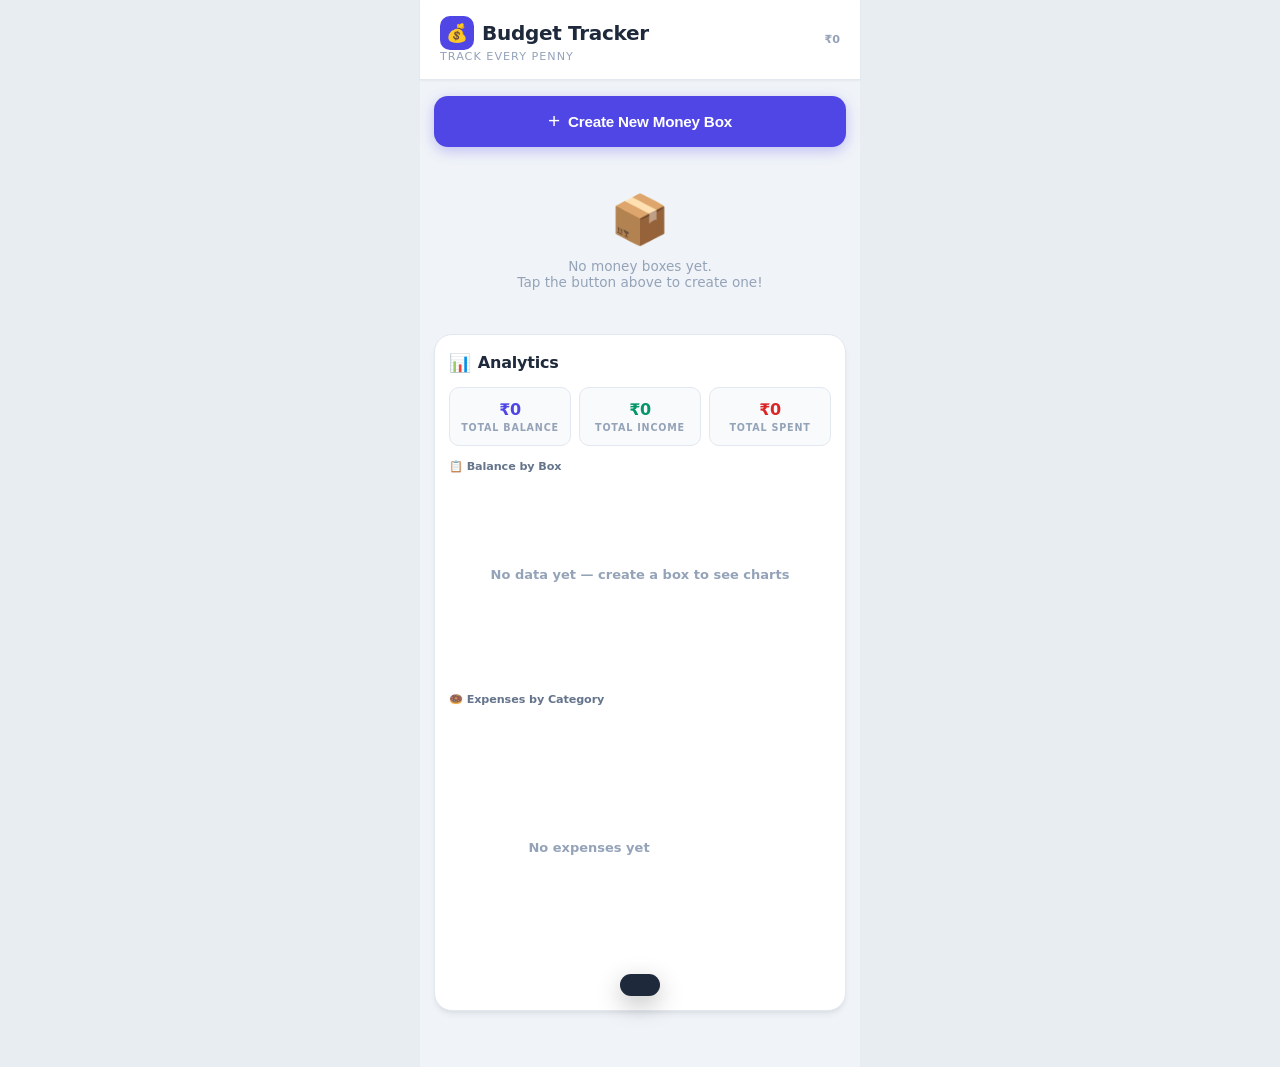
==== index.html @ 739bf3a5 "Initial commit" ====
<!DOCTYPE html>
<html lang="en">
<head>
    <meta charset="UTF-8">
    <meta name="viewport" content="width=device-width, initial-scale=1.0">
    <title>Budget Tracker</title>
    <style>
        :root {
            --bg: #f0f4f8;
            --card-bg: #ffffff;
            --text: #1e293b;
            --text-secondary: #64748b;
            --text-muted: #94a3b8;
            --border: #e2e8f0;
            --accent: #4f46e5;
            --accent-hover: #4338ca;
            --green: #059669;
            --green-bg: #ecfdf5;
            --green-light: #d1fae5;
            --red: #dc2626;
            --red-bg: #fef2f2;
            --red-light: #fee2e2;
            --shadow-sm: 0 1px 2px rgba(0, 0, 0, 0.05);
            --shadow: 0 4px 6px -1px rgba(0, 0, 0, 0.07), 0 2px 4px -2px rgba(0, 0, 0, 0.05);
            --shadow-lg: 0 10px 25px -5px rgba(0, 0, 0, 0.1), 0 4px 10px -6px rgba(0, 0, 0, 0.05);
            --radius-sm: 10px;
            --radius: 14px;
            --radius-lg: 18px;
            --radius-xl: 22px;
            --transition: 0.2s ease;
        }

        * {
            margin: 0;
            padding: 0;
            box-sizing: border-box;
        }

        body {
            font-family: 'Segoe UI', system-ui, -apple-system, BlinkMacSystemFont, sans-serif;
            background: #e8edf2;
            display: flex;
            justify-content: center;
            align-items: flex-start;
            min-height: 100vh;
            padding: 0;
            -webkit-tap-highlight-color: transparent;
            -webkit-font-smoothing: antialiased;
        }

        .app-wrapper {
            width: 100%;
            max-width: 440px;
            min-height: 100vh;
            background: var(--bg);
            position: relative;
            padding-bottom: 40px;
        }

        /* Header */
        .header {
            background: var(--card-bg);
            padding: 16px 20px;
            position: sticky;
            top: 0;
            z-index: 50;
            border-bottom: 1px solid var(--border);
            display: flex;
            align-items: center;
            justify-content: space-between;
            box-shadow: var(--shadow-sm);
        }
        .header-title {
            font-size: 1.25rem;
            font-weight: 700;
            color: var(--text);
            letter-spacing: -0.3px;
            display: flex;
            align-items: center;
            gap: 8px;
        }
        .header-title .icon {
            width: 34px;
            height: 34px;
            background: var(--accent);
            border-radius: 10px;
            display: flex;
            align-items: center;
            justify-content: center;
            font-size: 1.1rem;
            color: #fff;
        }
        .header-subtitle {
            font-size: 0.7rem;
            font-weight: 500;
            color: var(--text-muted);
            text-transform: uppercase;
            letter-spacing: 1px;
        }

        /* Main content */
        .main-content {
            padding: 16px 14px;
            display: flex;
            flex-direction: column;
            gap: 14px;
        }

        /* Create Box Button */
        .btn-create-box {
            width: 100%;
            padding: 15px 20px;
            background: var(--accent);
            color: #fff;
            border: none;
            border-radius: var(--radius);
            font-size: 0.95rem;
            font-weight: 600;
            cursor: pointer;
            display: flex;
            align-items: center;
            justify-content: center;
            gap: 8px;
            letter-spacing: -0.2px;
            box-shadow: 0 4px 14px rgba(79, 70, 229, 0.3);
            transition: all var(--transition);
            position: relative;
            overflow: hidden;
        }
        .btn-create-box:active {
            transform: scale(0.97);
            box-shadow: 0 2px 8px rgba(79, 70, 229, 0.25);
        }
        .btn-create-box .plus-icon {
            font-size: 1.3rem;
            font-weight: 300;
            line-height: 1;
        }

        /* Box Card */
        .box-card {
            background: var(--card-bg);
            border-radius: var(--radius-lg);
            box-shadow: var(--shadow);
            overflow: hidden;
            transition: all var(--transition);
            border: 1px solid var(--border);
        }
        .box-card-header {
            padding: 14px 16px 10px;
            display: flex;
            align-items: center;
            justify-content: space-between;
            border-bottom: 1px solid var(--border);
            background: #fafbfc;
        }
        .box-card-title {
            font-weight: 700;
            font-size: 1rem;
            color: var(--text);
            letter-spacing: -0.2px;
            display: flex;
            align-items: center;
            gap: 7px;
        }
        .box-card-title .dot {
            width: 9px;
            height: 9px;
            border-radius: 50%;
            background: var(--accent);
            flex-shrink: 0;
        }
        .btn-delete-box {
            background: none;
            border: none;
            color: #cbd5e1;
            font-size: 1.2rem;
            cursor: pointer;
            padding: 4px 8px;
            border-radius: 8px;
            transition: all var(--transition);
            line-height: 1;
        }
        .btn-delete-box:hover,
        .btn-delete-box:active {
            color: #ef4444;
            background: #fef2f2;
        }

        .box-initial-amount {
            padding: 12px 16px;
            background: #f8fafc;
            text-align: center;
            border-bottom: 1px solid var(--border);
        }
        .box-initial-amount .label {
            font-size: 0.7rem;
            text-transform: uppercase;
            letter-spacing: 1.2px;
            color: var(--text-muted);
            font-weight: 600;
        }
        .box-initial-amount .amount {
            font-size: 1.8rem;
            font-weight: 800;
            color: var(--text);
            letter-spacing: -0.5px;
            margin-top: 2px;
        }
        .box-initial-amount .meta {
            font-size: 0.7rem;
            color: var(--text-secondary);
            margin-top: 1px;
        }

        .box-actions {
            display: flex;
            gap: 8px;
            padding: 10px 14px;
            border-bottom: 1px solid var(--border);
        }
        .btn-action {
            flex: 1;
            padding: 10px 12px;
            border-radius: var(--radius-sm);
            font-weight: 600;
            font-size: 0.82rem;
            cursor: pointer;
            border: 1.5px solid transparent;
            transition: all var(--transition);
            letter-spacing: -0.2px;
            display: flex;
            align-items: center;
            justify-content: center;
            gap: 5px;
        }
        .btn-add {
            background: var(--green-bg);
            color: var(--green);
            border-color: var(--green-light);
        }
        .btn-add:active {
            background: #c6f6d5;
            transform: scale(0.96);
        }
        .btn-deduct {
            background: var(--red-bg);
            color: var(--red);
            border-color: var(--red-light);
        }
        .btn-deduct:active {
            background: #fecaca;
            transform: scale(0.96);
        }

        .box-transactions {
            max-height: 220px;
            overflow-y: auto;
            padding: 6px 10px;
            scroll-behavior: smooth;
        }
        .box-transactions::-webkit-scrollbar {
            width: 4px;
        }
        .box-transactions::-webkit-scrollbar-thumb {
            background: #d1d5db;
            border-radius: 10px;
        }
        .no-transactions {
            text-align: center;
            padding: 20px;
            color: var(--text-muted);
            font-size: 0.8rem;
            font-style: italic;
        }

        .transaction-item {
            display: flex;
            align-items: center;
            gap: 10px;
            padding: 9px 10px;
            border-radius: var(--radius-sm);
            margin: 3px 0;
            transition: all var(--transition);
            position: relative;
            border: 1px solid transparent;
        }
        .transaction-item.add-type {
            background: #f9fefb;
            border-color: #e6f7ed;
        }
        .transaction-item.deduct-type {
            background: #fffbfb;
            border-color: #fde8e8;
        }
        .transaction-icon {
            width: 32px;
            height: 32px;
            border-radius: 50%;
            display: flex;
            align-items: center;
            justify-content: center;
            font-size: 0.85rem;
            flex-shrink: 0;
            font-weight: 700;
        }
        .add-type .transaction-icon {
            background: #d1fae5;
            color: #059669;
        }
        .deduct-type .transaction-icon {
            background: #fee2e2;
            color: #dc2626;
        }
        .transaction-info {
            flex: 1;
            min-width: 0;
        }
        .transaction-category {
            font-weight: 600;
            font-size: 0.8rem;
            color: var(--text);
            letter-spacing: -0.1px;
        }
        .transaction-datetime {
            font-size: 0.65rem;
            color: var(--text-muted);
            margin-top: 1px;
        }
        .transaction-amount {
            font-weight: 700;
            font-size: 0.9rem;
            letter-spacing: -0.2px;
            flex-shrink: 0;
        }
        .add-type .transaction-amount {
            color: #059669;
        }
        .deduct-type .transaction-amount {
            color: #dc2626;
        }
        .btn-delete-trans {
            background: none;
            border: none;
            color: #d1d5db;
            cursor: pointer;
            font-size: 0.9rem;
            padding: 4px 6px;
            border-radius: 6px;
            transition: all var(--transition);
            flex-shrink: 0;
        }
        .btn-delete-trans:hover,
        .btn-delete-trans:active {
            color: #ef4444;
            background: #fef2f2;
        }

        .box-remaining {
            padding: 12px 16px;
            text-align: center;
            border-top: 1.5px solid var(--border);
            background: #fdfdfd;
        }
        .box-remaining .label {
            font-size: 0.68rem;
            text-transform: uppercase;
            letter-spacing: 1.2px;
            color: var(--text-muted);
            font-weight: 600;
        }
        .box-remaining .amount {
            font-size: 1.3rem;
            font-weight: 800;
            letter-spacing: -0.4px;
        }
        .box-remaining .amount.positive {
            color: #059669;
        }
        .box-remaining .amount.negative {
            color: #dc2626;
        }
        .box-remaining .amount.neutral {
            color: var(--text);
        }

        /* Analytics Section */
        .analytics-section {
            background: var(--card-bg);
            border-radius: var(--radius-lg);
            padding: 18px 14px;
            box-shadow: var(--shadow);
            border: 1px solid var(--border);
            display: flex;
            flex-direction: column;
            gap: 14px;
        }
        .analytics-title {
            font-weight: 700;
            font-size: 1rem;
            color: var(--text);
            letter-spacing: -0.2px;
            display: flex;
            align-items: center;
            gap: 7px;
        }
        .analytics-title .icon {
            font-size: 1.1rem;
        }
        .stats-row {
            display: grid;
            grid-template-columns: repeat(3, 1fr);
            gap: 8px;
        }
        .stat-card {
            background: #f8fafc;
            border-radius: var(--radius-sm);
            padding: 12px 8px;
            text-align: center;
            border: 1px solid var(--border);
        }
        .stat-card .stat-value {
            font-weight: 800;
            font-size: 1rem;
            letter-spacing: -0.3px;
            color: var(--text);
        }
        .stat-card .stat-label {
            font-size: 0.6rem;
            text-transform: uppercase;
            letter-spacing: 0.8px;
            color: var(--text-muted);
            margin-top: 3px;
            font-weight: 600;
        }
        .stat-card.total .stat-value {
            color: #4f46e5;
        }
        .stat-card.income .stat-value {
            color: #059669;
        }
        .stat-card.expense .stat-value {
            color: #dc2626;
        }

        .chart-container {
            position: relative;
            width: 100%;
        }
        .chart-container canvas {
            width: 100%;
            height: auto;
            display: block;
        }
        .chart-label {
            font-size: 0.7rem;
            font-weight: 600;
            color: var(--text-secondary);
            margin-bottom: 6px;
            letter-spacing: -0.1px;
        }

        /* Modal Overlay */
        .modal-overlay {
            position: fixed;
            inset: 0;
            background: rgba(15, 23, 42, 0.6);
            z-index: 100;
            display: flex;
            align-items: flex-end;
            justify-content: center;
            opacity: 0;
            pointer-events: none;
            transition: opacity 0.25s ease;
            -webkit-backdrop-filter: blur(2px);
            backdrop-filter: blur(2px);
        }
        .modal-overlay.active {
            opacity: 1;
            pointer-events: auto;
        }
        .modal-sheet {
            background: #fff;
            width: 100%;
            max-width: 440px;
            border-radius: 20px 20px 0 0;
            padding: 20px 18px 28px;
            box-shadow: 0 -8px 30px rgba(0, 0, 0, 0.15);
            transform: translateY(100%);
            transition: transform 0.3s cubic-bezier(0.32, 0.72, 0, 1);
            max-height: 90vh;
            overflow-y: auto;
        }
        .modal-overlay.active .modal-sheet {
            transform: translateY(0);
        }
        .modal-handle {
            width: 36px;
            height: 4px;
            background: #d1d5db;
            border-radius: 10px;
            margin: 0 auto 16px;
        }
        .modal-title {
            font-weight: 700;
            font-size: 1.1rem;
            color: var(--text);
            letter-spacing: -0.2px;
            margin-bottom: 16px;
            text-align: center;
        }
        .form-group {
            margin-bottom: 14px;
        }
        .form-label {
            display: block;
            font-weight: 600;
            font-size: 0.75rem;
            color: var(--text-secondary);
            margin-bottom: 5px;
            letter-spacing: 0.3px;
            text-transform: uppercase;
        }
        .form-input,
        .form-select {
            width: 100%;
            padding: 12px 14px;
            border: 1.5px solid var(--border);
            border-radius: var(--radius-sm);
            font-size: 0.9rem;
            font-family: inherit;
            transition: all var(--transition);
            background: #fafbfc;
            color: var(--text);
            letter-spacing: -0.1px;
            -webkit-appearance: none;
            appearance: none;
        }
        .form-input:focus,
        .form-select:focus {
            outline: none;
            border-color: var(--accent);
            box-shadow: 0 0 0 3px rgba(79, 70, 229, 0.08);
            background: #fff;
        }
        .form-select {
            background-image: url("data:image/svg+xml,%3csvg xmlns='http://www.w3.org/2000/svg' viewBox='0 0 16 16'%3e%3cpath fill='none' stroke='%2394a3b8' stroke-linecap='round' stroke-linejoin='round' stroke-width='2' d='m2 5 6 6 6-6'/%3e%3c/svg%3e");
            background-repeat: no-repeat;
            background-position: right 12px center;
            background-size: 16px;
            padding-right: 36px;
        }
        .custom-category-input {
            margin-top: 8px;
            display: none;
        }
        .custom-category-input.show {
            display: block;
        }
        .btn-submit {
            width: 100%;
            padding: 13px;
            background: var(--accent);
            color: #fff;
            border: none;
            border-radius: var(--radius-sm);
            font-weight: 600;
            font-size: 0.9rem;
            cursor: pointer;
            letter-spacing: -0.1px;
            transition: all var(--transition);
            margin-top: 4px;
        }
        .btn-submit:active {
            transform: scale(0.97);
            background: var(--accent-hover);
        }
        .btn-cancel {
            width: 100%;
            padding: 11px;
            background: transparent;
            color: var(--text-secondary);
            border: 1.5px solid var(--border);
            border-radius: var(--radius-sm);
            font-weight: 600;
            font-size: 0.85rem;
            cursor: pointer;
            letter-spacing: -0.1px;
            transition: all var(--transition);
            margin-top: 6px;
        }
        .btn-cancel:active {
            background: #f1f5f9;
        }

        /* Toast */
        .toast {
            position: fixed;
            bottom: 24px;
            left: 50%;
            transform: translateX(-50%) translateY(120px);
            background: #1e293b;
            color: #fff;
            padding: 11px 20px;
            border-radius: 30px;
            font-size: 0.8rem;
            font-weight: 600;
            z-index: 200;
            pointer-events: none;
            transition: transform 0.35s cubic-bezier(0.32, 0.72, 0, 1);
            letter-spacing: -0.1px;
            white-space: nowrap;
            box-shadow: 0 8px 24px rgba(0, 0, 0, 0.25);
        }
        .toast.show {
            transform: translateX(-50%) translateY(0);
        }

        /* Empty state */
        .empty-state {
            text-align: center;
            padding: 30px 20px;
            color: var(--text-muted);
        }
        .empty-state .icon {
            font-size: 3rem;
            margin-bottom: 10px;
        }
        .empty-state .text {
            font-size: 0.85rem;
            font-weight: 500;
        }

        @media (max-width: 440px) {
            .app-wrapper {
                max-width: 100%;
            }
            .modal-sheet {
                max-width: 100%;
                border-radius: 20px 20px 0 0;
            }
            .stats-row {
                grid-template-columns: repeat(3, 1fr);
                gap: 5px;
            }
            .stat-card {
                padding: 10px 5px;
            }
            .stat-card .stat-value {
                font-size: 0.85rem;
            }
            .box-initial-amount .amount {
                font-size: 1.5rem;
            }
        }
    </style>
</head>
<body>
    <div class="app-wrapper">
        <!-- Header -->
        <header class="header">
            <div>
                <div class="header-title">
                    <span class="icon">💰</span> Budget Tracker
                </div>
                <div class="header-subtitle">Track every penny</div>
            </div>
            <span style="font-size:0.7rem;color:var(--text-muted);font-weight:600;" id="totalBalanceMini">₹0</span>
        </header>

        <!-- Main Content -->
        <div class="main-content">
            <!-- Create Box Button -->
            <button class="btn-create-box" onclick="openCreateBoxModal()">
                <span class="plus-icon">+</span> Create New Money Box
            </button>

            <!-- Boxes Container -->
            <div id="boxesContainer">
                <div class="empty-state">
                    <div class="icon">📦</div>
                    <div class="text">No money boxes yet.<br>Tap the button above to create one!</div>
                </div>
            </div>

            <!-- Analytics Section -->
            <section class="analytics-section" id="analyticsSection">
                <div class="analytics-title">
                    <span class="icon">📊</span> Analytics
                </div>
                <div class="stats-row" id="statsRow">
                    <div class="stat-card total">
                        <div class="stat-value" id="statTotalBalance">₹0</div>
                        <div class="stat-label">Total Balance</div>
                    </div>
                    <div class="stat-card income">
                        <div class="stat-value" id="statTotalIncome">₹0</div>
                        <div class="stat-label">Total Income</div>
                    </div>
                    <div class="stat-card expense">
                        <div class="stat-value" id="statTotalExpense">₹0</div>
                        <div class="stat-label">Total Spent</div>
                    </div>
                </div>
                <div class="chart-container">
                    <div class="chart-label">📋 Balance by Box</div>
                    <canvas id="barChart" height="200"></canvas>
                </div>
                <div class="chart-container">
                    <div class="chart-label">🍩 Expenses by Category</div>
                    <canvas id="doughnutChart" height="240"></canvas>
                </div>
            </section>
        </div>
    </div>

    <!-- Create Box Modal -->
    <div class="modal-overlay" id="createBoxModal">
        <div class="modal-sheet">
            <div class="modal-handle"></div>
            <div class="modal-title">✨ Create New Money Box</div>
            <div class="form-group">
                <label class="form-label">Box Name / Source</label>
                <input type="text" class="form-input" id="boxName" placeholder="e.g. Salary, Friend, Business...">
            </div>
            <div class="form-group">
                <label class="form-label">Initial Amount (₹)</label>
                <input type="number" class="form-input" id="boxInitialAmount" placeholder="e.g. 50000" min="0" step="0.01">
            </div>
            <div class="form-group">
                <label class="form-label">Category (Where it came from)</label>
                <select class="form-select" id="boxCategory" onchange="toggleCustomCategory('box')">
                    <option value="Salary">Salary</option>
                    <option value="Friend">Friend</option>
                    <option value="Family">Family</option>
                    <option value="Business">Business</option>
                    <option value="Freelance">Freelance</option>
                    <option value="Gift">Gift</option>
                    <option value="Savings">Savings</option>
                    <option value="Rent Income">Rent Income</option>
                    <option value="Custom">✨ Custom</option>
                </select>
                <input type="text" class="form-input custom-category-input" id="boxCustomCategory" placeholder="Enter custom category...">
            </div>
            <div class="form-group">
                <label class="form-label">Date & Time</label>
                <input type="datetime-local" class="form-input" id="boxDateTime">
            </div>
            <button class="btn-submit" onclick="createBox()">✅ Create Box</button>
            <button class="btn-cancel" onclick="closeModal('createBoxModal')">Cancel</button>
        </div>
    </div>

    <!-- Add Money Modal -->
    <div class="modal-overlay" id="addMoneyModal">
        <div class="modal-sheet">
            <div class="modal-handle"></div>
            <div class="modal-title">💚 Add Money</div>
            <input type="hidden" id="addMoneyBoxId">
            <div class="form-group">
                <label class="form-label">Amount (₹)</label>
                <input type="number" class="form-input" id="addMoneyAmount" placeholder="e.g. 5000" min="0.01" step="0.01">
            </div>
            <div class="form-group">
                <label class="form-label">Category (Source)</label>
                <select class="form-select" id="addMoneyCategory" onchange="toggleCustomCategory('add')">
                    <option value="Salary">Salary</option>
                    <option value="Friend">Friend</option>
                    <option value="Family">Family</option>
                    <option value="Business">Business</option>
                    <option value="Freelance">Freelance</option>
                    <option value="Gift">Gift</option>
                    <option value="Rent Income">Rent Income</option>
                    <option value="Refund">Refund</option>
                    <option value="Custom">✨ Custom</option>
                </select>
                <input type="text" class="form-input custom-category-input" id="addMoneyCustomCategory" placeholder="Enter custom category...">
            </div>
            <div class="form-group">
                <label class="form-label">Date & Time</label>
                <input type="datetime-local" class="form-input" id="addMoneyDateTime">
            </div>
            <button class="btn-submit" style="background:#059669;" onclick="addMoneyToBox()">💚 Add Money</button>
            <button class="btn-cancel" onclick="closeModal('addMoneyModal')">Cancel</button>
        </div>
    </div>

    <!-- Deduct Money Modal -->
    <div class="modal-overlay" id="deductMoneyModal">
        <div class="modal-sheet">
            <div class="modal-handle"></div>
            <div class="modal-title">❤️ Deduct Money</div>
            <input type="hidden" id="deductMoneyBoxId">
            <div class="form-group">
                <label class="form-label">Amount (₹)</label>
                <input type="number" class="form-input" id="deductMoneyAmount" placeholder="e.g. 1500" min="0.01" step="0.01">
            </div>
            <div class="form-group">
                <label class="form-label">Category (Expense Type)</label>
                <select class="form-select" id="deductMoneyCategory" onchange="toggleCustomCategory('deduct')">
                    <option value="Food">Food</option>
                    <option value="Transport">Transport</option>
                    <option value="Shopping">Shopping</option>
                    <option value="Bills">Bills</option>
                    <option value="Entertainment">Entertainment</option>
                    <option value="Rent">Rent</option>
                    <option value="Healthcare">Healthcare</option>
                    <option value="Education">Education</option>
                    <option value="Custom">✨ Custom</option>
                </select>
                <input type="text" class="form-input custom-category-input" id="deductMoneyCustomCategory" placeholder="Enter custom category...">
            </div>
            <div class="form-group">
                <label class="form-label">Date & Time</label>
                <input type="datetime-local" class="form-input" id="deductMoneyDateTime">
            </div>
            <button class="btn-submit" style="background:#dc2626;" onclick="deductMoneyFromBox()">❤️ Deduct Money</button>
            <button class="btn-cancel" onclick="closeModal('deductMoneyModal')">Cancel</button>
        </div>
    </div>

    <!-- Toast -->
    <div class="toast" id="toast"></div>

    <script>
        // ==================== DATA LAYER ====================
        const STORAGE_KEY = 'budget_tracker_boxes_v2';

        function loadData() {
            try {
                const raw = localStorage.getItem(STORAGE_KEY);
                return raw ? JSON.parse(raw) : { boxes: [] };
            } catch (e) {
                return { boxes: [] };
            }
        }

        function saveData(data) {
            localStorage.setItem(STORAGE_KEY, JSON.stringify(data));
        }

        function generateId() {
            return 'id_' + Date.now() + '_' + Math.random().toString(36).substr(2, 6);
        }

        function getCurrentDateTimeLocal() {
            const now = new Date();
            const offset = now.getTimezoneOffset();
            const local = new Date(now.getTime() - offset * 60000);
            return local.toISOString().slice(0, 16);
        }

        function formatDateTime(isoString) {
            if (!isoString) return '—';
            const d = new Date(isoString);
            const optionsDate = { day: 'numeric', month: 'short', year: 'numeric' };
            const optionsTime = { hour: '2-digit', minute: '2-digit', hour12: true };
            return d.toLocaleDateString('en-IN', optionsDate) + ' · ' + d.toLocaleTimeString('en-US', optionsTime);
        }

        function formatCurrency(amount) {
            const abs = Math.abs(amount);
            const formatted = abs.toLocaleString('en-IN', { minimumFractionDigits: 0, maximumFractionDigits: 2 });
            return amount < 0 ? '-₹' + formatted : '₹' + formatted;
        }

        function getBoxBalance(box) {
            const additions = box.transactions
                .filter(t => t.type === 'add')
                .reduce((sum, t) => sum + parseFloat(t.amount || 0), 0);
            const deductions = box.transactions
                .filter(t => t.type === 'deduct')
                .reduce((sum, t) => sum + parseFloat(t.amount || 0), 0);
            return parseFloat(box.initialAmount || 0) + additions - deductions;
        }

        // ==================== RENDER ====================
        function renderAll() {
            const data = loadData();
            renderBoxes(data);
            renderAnalytics(data);
            updateHeaderMiniBalance(data);
        }

        function updateHeaderMiniBalance(data) {
            let total = 0;
            data.boxes.forEach(box => {
                total += getBoxBalance(box);
            });
            document.getElementById('totalBalanceMini').textContent = formatCurrency(total);
        }

        function renderBoxes(data) {
            const container = document.getElementById('boxesContainer');
            if (!data.boxes || data.boxes.length === 0) {
                container.innerHTML = `
                    <div class="empty-state">
                        <div class="icon">📦</div>
                        <div class="text">No money boxes yet.<br>Tap the button above to create one!</div>
                    </div>`;
                return;
            }
            let html = '';
            data.boxes.forEach(box => {
                const balance = getBoxBalance(box);
                const balanceClass = balance > 0 ? 'positive' : balance < 0 ? 'negative' : 'neutral';
                const transactionsHtml = renderTransactions(box);
                html += `
                <div class="box-card" data-box-id="${box.id}">
                    <div class="box-card-header">
                        <div class="box-card-title">
                            <span class="dot"></span> ${escapeHtml(box.name)}
                        </div>
                        <button class="btn-delete-box" onclick="deleteBox('${box.id}')" title="Delete Box">🗑️</button>
                    </div>
                    <div class="box-initial-amount">
                        <div class="label">Initial Amount</div>
                        <div class="amount">${formatCurrency(parseFloat(box.initialAmount || 0))}</div>
                        <div class="meta">${escapeHtml(box.initialCategory)} · ${formatDateTime(box.initialDateTime)}</div>
                    </div>
                    <div class="box-actions">
                        <button class="btn-action btn-add" onclick="openAddMoneyModal('${box.id}')">💚 Add</button>
                        <button class="btn-action btn-deduct" onclick="openDeductMoneyModal('${box.id}')">❤️ Deduct</button>
                    </div>
                    <div class="box-transactions">
                        ${transactionsHtml || '<div class="no-transactions">No transactions yet</div>'}
                    </div>
                    <div class="box-remaining">
                        <div class="label">Remaining Balance</div>
                        <div class="amount ${balanceClass}">${formatCurrency(balance)}</div>
                    </div>
                </div>`;
            });
            container.innerHTML = html;
        }

        function renderTransactions(box) {
            if (!box.transactions || box.transactions.length === 0) return '';
            // Sort by dateTime descending (newest first)
            const sorted = [...box.transactions].sort((a, b) => {
                return new Date(b.dateTime || 0) - new Date(a.dateTime || 0);
            });
            let html = '';
            sorted.forEach(t => {
                const typeClass = t.type === 'add' ? 'add-type' : 'deduct-type';
                const sign = t.type === 'add' ? '+' : '−';
                const iconSymbol = t.type === 'add' ? '↑' : '↓';
                html += `
                <div class="transaction-item ${typeClass}">
                    <div class="transaction-icon">${iconSymbol}</div>
                    <div class="transaction-info">
                        <div class="transaction-category">${escapeHtml(t.category || 'Unknown')}</div>
                        <div class="transaction-datetime">${formatDateTime(t.dateTime)}</div>
                    </div>
                    <div class="transaction-amount">${sign} ${formatCurrency(parseFloat(t.amount || 0))}</div>
                    <button class="btn-delete-trans" onclick="deleteTransaction('${box.id}','${t.id}')" title="Remove">✕</button>
                </div>`;
            });
            return html;
        }

        function escapeHtml(str) {
            const div = document.createElement('div');
            div.textContent = str;
            return div.innerHTML;
        }

        // ==================== ANALYTICS ====================
        function renderAnalytics(data) {
            const boxes = data.boxes || [];
            // Calculate stats
            let totalBalance = 0;
            let totalIncome = 0;
            let totalExpense = 0;
            const expenseCategories = {};
            const boxBalances = [];

            boxes.forEach(box => {
                const balance = getBoxBalance(box);
                totalBalance += balance;
                totalIncome += parseFloat(box.initialAmount || 0);
                boxBalances.push({ name: box.name, balance: balance });

                (box.transactions || []).forEach(t => {
                    if (t.type === 'add') {
                        totalIncome += parseFloat(t.amount || 0);
                    } else if (t.type === 'deduct') {
                        const amt = parseFloat(t.amount || 0);
                        totalExpense += amt;
                        const cat = t.category || 'Unknown';
                        expenseCategories[cat] = (expenseCategories[cat] || 0) + amt;
                    }
                });
            });

            document.getElementById('statTotalBalance').textContent = formatCurrency(totalBalance);
            document.getElementById('statTotalIncome').textContent = formatCurrency(totalIncome);
            document.getElementById('statTotalExpense').textContent = formatCurrency(totalExpense);

            drawBarChart(boxBalances);
            drawDoughnutChart(expenseCategories);
        }

        function drawBarChart(boxBalances) {
            const canvas = document.getElementById('barChart');
            const container = canvas.parentElement;
            const dpr = window.devicePixelRatio || 1;
            const rect = container.getBoundingClientRect();
            const width = rect.width;
            const height = 200;
            canvas.width = width * dpr;
            canvas.height = height * dpr;
            canvas.style.width = width + 'px';
            canvas.style.height = height + 'px';
            const ctx = canvas.getContext('2d');
            ctx.scale(dpr, dpr);
            ctx.clearRect(0, 0, width, height);

            if (boxBalances.length === 0) {
                ctx.fillStyle = '#94a3b8';
                ctx.font = '600 13px "Segoe UI", system-ui, sans-serif';
                ctx.textAlign = 'center';
                ctx.fillText('No data yet — create a box to see charts', width / 2, height / 2);
                return;
            }

            const padding = { top: 20, right: 20, bottom: 50, left: 55 };
            const chartW = width - padding.left - padding.right;
            const chartH = height - padding.top - padding.bottom;
            const barGap = Math.max(12, chartW / (boxBalances.length * 3));
            const barWidth = Math.min(60, (chartW - barGap * (boxBalances.length - 1)) / boxBalances.length);
            const totalBarsWidth = barWidth * boxBalances.length + barGap * (boxBalances.length - 1);
            const startX = padding.left + (chartW - totalBarsWidth) / 2;

            const allValues = boxBalances.map(b => b.balance);
            const maxVal = Math.max(...allValues.map(Math.abs), 1);
            const yScale = chartH / (maxVal * 1.2);

            // Zero line
            const zeroY = padding.top + chartH / 2;
            // Adjust so that 0 is in middle if mix of pos/neg, or at bottom if all positive
            const hasNegative = allValues.some(v => v < 0);
            const hasPositive = allValues.some(v => v > 0);
            let baseY;
            if (hasNegative && hasPositive) {
                baseY = padding.top + (maxVal * 1.2) * yScale - (maxVal * yScale);
                // Center zero
                const totalRange = maxVal * 1.2 * 2;
                const scaleAdj = chartH / totalRange;
                baseY = padding.top + maxVal * 1.2 * scaleAdj;
            } else if (hasNegative) {
                baseY = padding.top;
            } else {
                baseY = padding.top + chartH;
            }

            // Draw grid lines
            ctx.strokeStyle = '#e2e8f0';
            ctx.lineWidth = 1;
            for (let i = 0; i <= 4; i++) {
                const y = padding.top + (chartH / 4) * i;
                ctx.beginPath();
                ctx.moveTo(padding.left, y);
                ctx.lineTo(width - padding.right, y);
                ctx.stroke();
                ctx.fillStyle = '#94a3b8';
                ctx.font = '10px "Segoe UI", system-ui, sans-serif';
                ctx.textAlign = 'right';
                const val = hasNegative && hasPositive ?
                    (maxVal * 1.2 - (maxVal * 1.2 * 2 / 4) * i) :
                    hasNegative ? (-maxVal * 1.2 / 4 * i) :
                    (maxVal * 1.2 - (maxVal * 1.2 / 4) * i);
                ctx.fillText(Math.round(val), padding.left - 6, y + 4);
            }

            // Draw bars
            boxBalances.forEach((item, i) => {
                const x = startX + i * (barWidth + barGap);
                const barH = Math.abs(item.balance) * yScale;
                const y = item.balance >= 0 ? baseY - barH : baseY;
                const color = item.balance >= 0 ? '#059669' : '#dc2626';

                // Bar with rounded top
                const radius = Math.min(6, barWidth / 2);
                ctx.fillStyle = color;
                ctx.beginPath();
                if (item.balance >= 0) {
                    ctx.moveTo(x, y + barH);
                    ctx.lineTo(x, y + radius);
                    ctx.quadraticCurveTo(x, y, x + radius, y);
                    ctx.lineTo(x + barWidth - radius, y);
                    ctx.quadraticCurveTo(x + barWidth, y, x + barWidth, y + radius);
                    ctx.lineTo(x + barWidth, y + barH);
                } else {
                    ctx.moveTo(x, y);
                    ctx.lineTo(x, y + barH - radius);
                    ctx.quadraticCurveTo(x, y + barH, x + radius, y + barH);
                    ctx.lineTo(x + barWidth - radius, y + barH);
                    ctx.quadraticCurveTo(x + barWidth, y + barH, x + barWidth, y + barH - radius);
                    ctx.lineTo(x + barWidth, y);
                }
                ctx.closePath();
                ctx.fill();

                // Value on top/bottom
                ctx.fillStyle = '#1e293b';
                ctx.font = 'bold 10px "Segoe UI", system-ui, sans-serif';
                ctx.textAlign = 'center';
                const valY = item.balance >= 0 ? y - 8 : y + barH + 16;
                ctx.fillText(formatCurrency(item.balance), x + barWidth / 2, valY);

                // Label below
                ctx.fillStyle = '#64748b';
                ctx.font = '10px "Segoe UI", system-ui, sans-serif';
                ctx.fillText(item.name.length > 10 ? item.name.slice(0, 10) + '…' : item.name, x + barWidth /
                    2, padding.top + chartH + 18);
            });

            // Zero line
            ctx.strokeStyle = '#64748b';
            ctx.lineWidth = 1.5;
            ctx.setLineDash([5, 3]);
            ctx.beginPath();
            ctx.moveTo(padding.left, baseY);
            ctx.lineTo(width - padding.right, baseY);
            ctx.stroke();
            ctx.setLineDash([]);
        }

        function drawDoughnutChart(expenseCategories) {
            const canvas = document.getElementById('doughnutChart');
            const container = canvas.parentElement;
            const dpr = window.devicePixelRatio || 1;
            const rect = container.getBoundingClientRect();
            const size = Math.min(rect.width, 280);
            canvas.width = size * dpr;
            canvas.height = size * dpr;
            canvas.style.width = size + 'px';
            canvas.style.height = size + 'px';
            const ctx = canvas.getContext('2d');
            ctx.scale(dpr, dpr);
            ctx.clearRect(0, 0, size, size);

            const entries = Object.entries(expenseCategories).sort((a, b) => b[1] - a[1]);
            const total = entries.reduce((sum, e) => sum + e[1], 0);

            if (entries.length === 0 || total === 0) {
                ctx.fillStyle = '#94a3b8';
                ctx.font = '600 13px "Segoe UI", system-ui, sans-serif';
                ctx.textAlign = 'center';
                ctx.fillText('No expenses yet', size / 2, size / 2);
                return;
            }

            const colors = [
                '#ef4444', '#f97316', '#f59e0b', '#eab308', '#84cc16',
                '#22c55e', '#14b8a6', '#06b6d4', '#3b82f6', '#6366f1',
                '#8b5cf6', '#a855f7', '#d946ef', '#ec4899', '#f43f5e'
            ];

            const cx = size / 2;
            const cy = size / 2;
            const outerR = size * 0.38;
            const innerR = size * 0.22;
            let startAngle = -Math.PI / 2;

            entries.forEach((entry, i) => {
                const sliceAngle = (entry[1] / total) * Math.PI * 2;
                const color = colors[i % colors.length];

                ctx.beginPath();
                ctx.arc(cx, cy, outerR, startAngle, startAngle + sliceAngle);
                ctx.arc(cx, cy, innerR, startAngle + sliceAngle, startAngle, true);
                ctx.closePath();
                ctx.fillStyle = color;
                ctx.fill();

                // Label on slice if big enough
                if (sliceAngle > 0.35) {
                    const midAngle = startAngle + sliceAngle / 2;
                    const labelR = (outerR + innerR) / 2;
                    const lx = cx + Math.cos(midAngle) * labelR;
                    const ly = cy + Math.sin(midAngle) * labelR;
                    ctx.fillStyle = '#fff';
                    ctx.font = 'bold 9px "Segoe UI", system-ui, sans-serif';
                    ctx.textAlign = 'center';
                    ctx.textBaseline = 'middle';
                    const pct = Math.round((entry[1] / total) * 100);
                    if (pct >= 8) {
                        ctx.fillText(pct + '%', lx, ly);
                    }
                }

                startAngle += sliceAngle;
            });

            // Center text
            ctx.fillStyle = '#1e293b';
            ctx.font = 'bold 14px "Segoe UI", system-ui, sans-serif';
            ctx.textAlign = 'center';
            ctx.textBaseline = 'middle';
            ctx.fillText('Total', cx, cy - 8);
            ctx.fillText(formatCurrency(total), cx, cy + 12);

            // Legend below the chart
            const legendY = size + 10;
            // We draw legend outside canvas via HTML
            const legendContainer = document.getElementById('doughnutLegend') || createLegendContainer();
            legendContainer.innerHTML = '';
            entries.forEach((entry, i) => {
                const color = colors[i % colors.length];
                const pct = Math.round((entry[1] / total) * 100);
                const item = document.createElement('span');
                item.style.cssText = `
                    display:inline-flex;align-items:center;gap:5px;margin:3px 8px;
                    font-size:0.7rem;font-weight:500;color:#475569;white-space:nowrap;
                `;
                item.innerHTML =
                    `<span style="width:10px;height:10px;border-radius:3px;background:${color};flex-shrink:0;"></span>${escapeHtml(entry[0])} (${pct}%)`;
                legendContainer.appendChild(item);
            });
            legendContainer.style.display = 'flex';
            legendContainer.style.flexWrap = 'wrap';
            legendContainer.style.justifyContent = 'center';
            legendContainer.style.padding = '8px 0';
        }

        function createLegendContainer() {
            const canvas = document.getElementById('doughnutChart');
            const container = canvas.parentElement;
            const legend = document.createElement('div');
            legend.id = 'doughnutLegend';
            legend.style.cssText =
                'display:flex;flex-wrap:wrap;justify-content:center;padding:8px 0;gap:2px;margin-top:4px;';
            container.appendChild(legend);
            return legend;
        }

        // ==================== MODALS ====================
        function openModal(modalId) {
            document.getElementById(modalId).classList.add('active');
            document.body.style.overflow = 'hidden';
        }

        function closeModal(modalId) {
            document.getElementById(modalId).classList.remove('active');
            document.body.style.overflow = '';
            // Hide all custom category inputs
            document.querySelectorAll('.custom-category-input').forEach(el => el.classList.remove('show'));
        }

        function openCreateBoxModal() {
            document.getElementById('boxDateTime').value = getCurrentDateTimeLocal();
            document.getElementById('boxName').value = '';
            document.getElementById('boxInitialAmount').value = '';
            document.getElementById('boxCategory').value = 'Salary';
            document.getElementById('boxCustomCategory').value = '';
            document.getElementById('boxCustomCategory').classList.remove('show');
            openModal('createBoxModal');
        }

        function openAddMoneyModal(boxId) {
            document.getElementById('addMoneyBoxId').value = boxId;
            document.getElementById('addMoneyAmount').value = '';
            document.getElementById('addMoneyCategory').value = 'Salary';
            document.getElementById('addMoneyCustomCategory').value = '';
            document.getElementById('addMoneyCustomCategory').classList.remove('show');
            document.getElementById('addMoneyDateTime').value = getCurrentDateTimeLocal();
            openModal('addMoneyModal');
        }

        function openDeductMoneyModal(boxId) {
            document.getElementById('deductMoneyBoxId').value = boxId;
            document.getElementById('deductMoneyAmount').value = '';
            document.getElementById('deductMoneyCategory').value = 'Food';
            document.getElementById('deductMoneyCustomCategory').value = '';
            document.getElementById('deductMoneyCustomCategory').classList.remove('show');
            document.getElementById('deductMoneyDateTime').value = getCurrentDateTimeLocal();
            openModal('deductMoneyModal');
        }

        function toggleCustomCategory(prefix) {
            let selectEl, inputEl;
            if (prefix === 'box') {
                selectEl = document.getElementById('boxCategory');
                inputEl = document.getElementById('boxCustomCategory');
            } else if (prefix === 'add') {
                selectEl = document.getElementById('addMoneyCategory');
                inputEl = document.getElementById('addMoneyCustomCategory');
            } else if (prefix === 'deduct') {
                selectEl = document.getElementById('deductMoneyCategory');
                inputEl = document.getElementById('deductMoneyCustomCategory');
            }
            if (selectEl && inputEl) {
                if (selectEl.value === 'Custom') {
                    inputEl.classList.add('show');
                    inputEl.focus();
                } else {
                    inputEl.classList.remove('show');
                    inputEl.value = '';
                }
            }
        }

        // Close modals on overlay click
        document.addEventListener('click', function(e) {
            if (e.target.classList.contains('modal-overlay')) {
                e.target.classList.remove('active');
                document.body.style.overflow = '';
                document.querySelectorAll('.custom-category-input').forEach(el => el.classList.remove(
                'show'));
            }
        });

        // Close modals on Escape
        document.addEventListener('keydown', function(e) {
            if (e.key === 'Escape') {
                document.querySelectorAll('.modal-overlay.active').forEach(modal => {
                    modal.classList.remove('active');
                });
                document.body.style.overflow = '';
                document.querySelectorAll('.custom-category-input').forEach(el => el.classList.remove(
                'show'));
            }
        });

        // ==================== ACTIONS ====================
        function showToast(message) {
            const toast = document.getElementById('toast');
            toast.textContent = message;
            toast.classList.add('show');
            clearTimeout(toast._timeout);
            toast._timeout = setTimeout(() => {
                toast.classList.remove('show');
            }, 2000);
        }

        function createBox() {
            const name = document.getElementById('boxName').value.trim();
            const initialAmount = parseFloat(document.getElementById('boxInitialAmount').value);
            const categorySelect = document.getElementById('boxCategory').value;
            const customCategory = document.getElementById('boxCustomCategory').value.trim();
            const dateTime = document.getElementById('boxDateTime').value;

            if (!name) return showToast('⚠️ Please enter a box name');
            if (isNaN(initialAmount) || initialAmount < 0) return showToast('⚠️ Please enter a valid initial amount');
            if (!dateTime) return showToast('⚠️ Please select date & time');

            const finalCategory = categorySelect === 'Custom' ? (customCategory || 'Custom') : categorySelect;
            if (categorySelect === 'Custom' && !customCategory) return showToast('⚠️ Please enter a custom category');

            const data = loadData();
            const newBox = {
                id: generateId(),
                name: name,
                initialAmount: initialAmount,
                initialCategory: finalCategory,
                initialDateTime: dateTime,
                transactions: [],
            };
            data.boxes.push(newBox);
            saveData(data);
            closeModal('createBoxModal');
            renderAll();
            showToast('✅ Box created successfully!');
        }

        function addMoneyToBox() {
            const boxId = document.getElementById('addMoneyBoxId').value;
            const amount = parseFloat(document.getElementById('addMoneyAmount').value);
            const categorySelect = document.getElementById('addMoneyCategory').value;
            const customCategory = document.getElementById('addMoneyCustomCategory').value.trim();
            const dateTime = document.getElementById('addMoneyDateTime').value;

            if (isNaN(amount) || amount <= 0) return showToast('⚠️ Please enter a valid amount');
            if (!dateTime) return showToast('⚠️ Please select date & time');

            const finalCategory = categorySelect === 'Custom' ? (customCategory || 'Custom') : categorySelect;
            if (categorySelect === 'Custom' && !customCategory) return showToast('⚠️ Please enter a custom category');

            const data = loadData();
            const box = data.boxes.find(b => b.id === boxId);
            if (!box) return showToast('⚠️ Box not found');

            box.transactions.push({
                id: generateId(),
                type: 'add',
                amount: amount,
                category: finalCategory,
                dateTime: dateTime,
            });
            saveData(data);
            closeModal('addMoneyModal');
            renderAll();
            showToast('💚 Money added!');
        }

        function deductMoneyFromBox() {
            const boxId = document.getElementById('deductMoneyBoxId').value;
            const amount = parseFloat(document.getElementById('deductMoneyAmount').value);
            const categorySelect = document.getElementById('deductMoneyCategory').value;
            const customCategory = document.getElementById('deductMoneyCustomCategory').value.trim();
            const dateTime = document.getElementById('deductMoneyDateTime').value;

            if (isNaN(amount) || amount <= 0) return showToast('⚠️ Please enter a valid amount');
            if (!dateTime) return showToast('⚠️ Please select date & time');

            const finalCategory = categorySelect === 'Custom' ? (customCategory || 'Custom') : categorySelect;
            if (categorySelect === 'Custom' && !customCategory) return showToast('⚠️ Please enter a custom category');

            const data = loadData();
            const box = data.boxes.find(b => b.id === boxId);
            if (!box) return showToast('⚠️ Box not found');

            const currentBalance = getBoxBalance(box);
            if (amount > currentBalance) {
                return showToast('⚠️ Insufficient balance! Current: ' + formatCurrency(currentBalance));
            }

            box.transactions.push({
                id: generateId(),
                type: 'deduct',
                amount: amount,
                category: finalCategory,
                dateTime: dateTime,
            });
            saveData(data);
            closeModal('deductMoneyModal');
            renderAll();
            showToast('❤️ Money deducted!');
        }

        function deleteTransaction(boxId, transactionId) {
            if (!confirm('Remove this transaction?')) return;
            const data = loadData();
            const box = data.boxes.find(b => b.id === boxId);
            if (!box) return;
            box.transactions = box.transactions.filter(t => t.id !== transactionId);
            saveData(data);
            renderAll();
            showToast('🗑️ Transaction removed');
        }

        function deleteBox(boxId) {
            if (!confirm('Delete this entire money box? All its data will be lost.')) return;
            const data = loadData();
            data.boxes = data.boxes.filter(b => b.id !== boxId);
            saveData(data);
            renderAll();
            showToast('🗑️ Box deleted');
        }

        // ==================== RESIZE HANDLER ====================
        let resizeDebounce;
        window.addEventListener('resize', () => {
            clearTimeout(resizeDebounce);
            resizeDebounce = setTimeout(() => {
                const data = loadData();
                renderAnalytics(data);
            }, 300);
        });

        // ==================== INIT ====================
        function init() {
            renderAll();
            // Set default datetime values
            const now = getCurrentDateTimeLocal();
            document.getElementById('boxDateTime').value = now;
            document.getElementById('addMoneyDateTime').value = now;
            document.getElementById('deductMoneyDateTime').value = now;
        }

        document.addEventListener('DOMContentLoaded', init);

        // Also handle orientation change for mobile
        window.addEventListener('orientationchange', () => {
            setTimeout(() => {
                const data = loadData();
                renderAnalytics(data);
            }, 400);
        });

        console.log('💰 Budget Tracker ready!');
        console.log('📱 Optimized for mobile screens');
        console.log('💾 All data stored in your browser (localStorage)');
        console.log('📊 Features: Multiple boxes, Add/Deduct, Categories, Charts');
    </script>
</body>
</html>
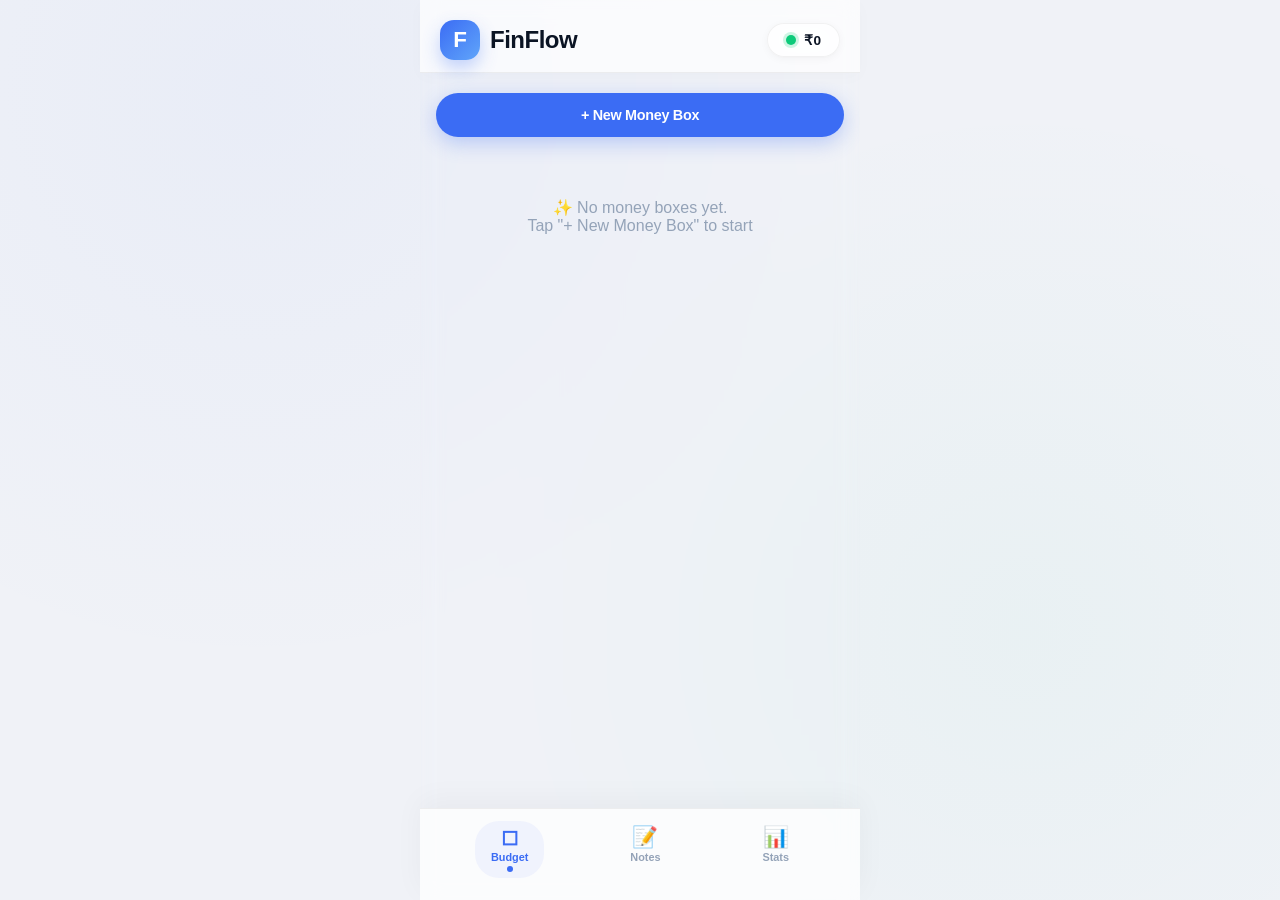
==== commit 544f56da: "wosojd" ====
--- a/index.html
+++ b/index.html
@@ -1,1489 +1,1215 @@
 <!DOCTYPE html>
 <html lang="en">
 <head>
-    <meta charset="UTF-8">
-    <meta name="viewport" content="width=device-width, initial-scale=1.0">
-    <title>Budget Tracker</title>
-    <style>
-        :root {
-            --bg: #f0f4f8;
-            --card-bg: #ffffff;
-            --text: #1e293b;
-            --text-secondary: #64748b;
-            --text-muted: #94a3b8;
-            --border: #e2e8f0;
-            --accent: #4f46e5;
-            --accent-hover: #4338ca;
-            --green: #059669;
-            --green-bg: #ecfdf5;
-            --green-light: #d1fae5;
-            --red: #dc2626;
-            --red-bg: #fef2f2;
-            --red-light: #fee2e2;
-            --shadow-sm: 0 1px 2px rgba(0, 0, 0, 0.05);
-            --shadow: 0 4px 6px -1px rgba(0, 0, 0, 0.07), 0 2px 4px -2px rgba(0, 0, 0, 0.05);
-            --shadow-lg: 0 10px 25px -5px rgba(0, 0, 0, 0.1), 0 4px 10px -6px rgba(0, 0, 0, 0.05);
-            --radius-sm: 10px;
-            --radius: 14px;
-            --radius-lg: 18px;
-            --radius-xl: 22px;
-            --transition: 0.2s ease;
-        }
-
-        * {
-            margin: 0;
-            padding: 0;
-            box-sizing: border-box;
-        }
-
-        body {
-            font-family: 'Segoe UI', system-ui, -apple-system, BlinkMacSystemFont, sans-serif;
-            background: #e8edf2;
-            display: flex;
-            justify-content: center;
-            align-items: flex-start;
-            min-height: 100vh;
-            padding: 0;
-            -webkit-tap-highlight-color: transparent;
-            -webkit-font-smoothing: antialiased;
-        }
-
-        .app-wrapper {
-            width: 100%;
-            max-width: 440px;
-            min-height: 100vh;
-            background: var(--bg);
-            position: relative;
-            padding-bottom: 40px;
-        }
-
-        /* Header */
-        .header {
-            background: var(--card-bg);
-            padding: 16px 20px;
-            position: sticky;
-            top: 0;
-            z-index: 50;
-            border-bottom: 1px solid var(--border);
-            display: flex;
-            align-items: center;
-            justify-content: space-between;
-            box-shadow: var(--shadow-sm);
-        }
-        .header-title {
-            font-size: 1.25rem;
-            font-weight: 700;
-            color: var(--text);
-            letter-spacing: -0.3px;
-            display: flex;
-            align-items: center;
-            gap: 8px;
-        }
-        .header-title .icon {
-            width: 34px;
-            height: 34px;
-            background: var(--accent);
-            border-radius: 10px;
-            display: flex;
-            align-items: center;
-            justify-content: center;
-            font-size: 1.1rem;
-            color: #fff;
-        }
-        .header-subtitle {
-            font-size: 0.7rem;
-            font-weight: 500;
-            color: var(--text-muted);
-            text-transform: uppercase;
-            letter-spacing: 1px;
-        }
-
-        /* Main content */
-        .main-content {
-            padding: 16px 14px;
-            display: flex;
-            flex-direction: column;
-            gap: 14px;
-        }
-
-        /* Create Box Button */
-        .btn-create-box {
-            width: 100%;
-            padding: 15px 20px;
-            background: var(--accent);
-            color: #fff;
-            border: none;
-            border-radius: var(--radius);
-            font-size: 0.95rem;
-            font-weight: 600;
-            cursor: pointer;
-            display: flex;
-            align-items: center;
-            justify-content: center;
-            gap: 8px;
-            letter-spacing: -0.2px;
-            box-shadow: 0 4px 14px rgba(79, 70, 229, 0.3);
-            transition: all var(--transition);
-            position: relative;
-            overflow: hidden;
-        }
-        .btn-create-box:active {
-            transform: scale(0.97);
-            box-shadow: 0 2px 8px rgba(79, 70, 229, 0.25);
-        }
-        .btn-create-box .plus-icon {
-            font-size: 1.3rem;
-            font-weight: 300;
-            line-height: 1;
-        }
-
-        /* Box Card */
-        .box-card {
-            background: var(--card-bg);
-            border-radius: var(--radius-lg);
-            box-shadow: var(--shadow);
-            overflow: hidden;
-            transition: all var(--transition);
-            border: 1px solid var(--border);
-        }
-        .box-card-header {
-            padding: 14px 16px 10px;
-            display: flex;
-            align-items: center;
-            justify-content: space-between;
-            border-bottom: 1px solid var(--border);
-            background: #fafbfc;
-        }
-        .box-card-title {
-            font-weight: 700;
-            font-size: 1rem;
-            color: var(--text);
-            letter-spacing: -0.2px;
-            display: flex;
-            align-items: center;
-            gap: 7px;
-        }
-        .box-card-title .dot {
-            width: 9px;
-            height: 9px;
-            border-radius: 50%;
-            background: var(--accent);
-            flex-shrink: 0;
-        }
-        .btn-delete-box {
-            background: none;
-            border: none;
-            color: #cbd5e1;
-            font-size: 1.2rem;
-            cursor: pointer;
-            padding: 4px 8px;
-            border-radius: 8px;
-            transition: all var(--transition);
-            line-height: 1;
-        }
-        .btn-delete-box:hover,
-        .btn-delete-box:active {
-            color: #ef4444;
-            background: #fef2f2;
-        }
-
-        .box-initial-amount {
-            padding: 12px 16px;
-            background: #f8fafc;
-            text-align: center;
-            border-bottom: 1px solid var(--border);
-        }
-        .box-initial-amount .label {
-            font-size: 0.7rem;
-            text-transform: uppercase;
-            letter-spacing: 1.2px;
-            color: var(--text-muted);
-            font-weight: 600;
-        }
-        .box-initial-amount .amount {
-            font-size: 1.8rem;
-            font-weight: 800;
-            color: var(--text);
-            letter-spacing: -0.5px;
-            margin-top: 2px;
-        }
-        .box-initial-amount .meta {
-            font-size: 0.7rem;
-            color: var(--text-secondary);
-            margin-top: 1px;
-        }
-
-        .box-actions {
-            display: flex;
-            gap: 8px;
-            padding: 10px 14px;
-            border-bottom: 1px solid var(--border);
-        }
-        .btn-action {
-            flex: 1;
-            padding: 10px 12px;
-            border-radius: var(--radius-sm);
-            font-weight: 600;
-            font-size: 0.82rem;
-            cursor: pointer;
-            border: 1.5px solid transparent;
-            transition: all var(--transition);
-            letter-spacing: -0.2px;
-            display: flex;
-            align-items: center;
-            justify-content: center;
-            gap: 5px;
-        }
-        .btn-add {
-            background: var(--green-bg);
-            color: var(--green);
-            border-color: var(--green-light);
-        }
-        .btn-add:active {
-            background: #c6f6d5;
-            transform: scale(0.96);
-        }
-        .btn-deduct {
-            background: var(--red-bg);
-            color: var(--red);
-            border-color: var(--red-light);
-        }
-        .btn-deduct:active {
-            background: #fecaca;
-            transform: scale(0.96);
-        }
-
-        .box-transactions {
-            max-height: 220px;
-            overflow-y: auto;
-            padding: 6px 10px;
-            scroll-behavior: smooth;
-        }
-        .box-transactions::-webkit-scrollbar {
-            width: 4px;
-        }
-        .box-transactions::-webkit-scrollbar-thumb {
-            background: #d1d5db;
-            border-radius: 10px;
-        }
-        .no-transactions {
-            text-align: center;
-            padding: 20px;
-            color: var(--text-muted);
-            font-size: 0.8rem;
-            font-style: italic;
-        }
-
-        .transaction-item {
-            display: flex;
-            align-items: center;
-            gap: 10px;
-            padding: 9px 10px;
-            border-radius: var(--radius-sm);
-            margin: 3px 0;
-            transition: all var(--transition);
-            position: relative;
-            border: 1px solid transparent;
-        }
-        .transaction-item.add-type {
-            background: #f9fefb;
-            border-color: #e6f7ed;
-        }
-        .transaction-item.deduct-type {
-            background: #fffbfb;
-            border-color: #fde8e8;
-        }
-        .transaction-icon {
-            width: 32px;
-            height: 32px;
-            border-radius: 50%;
-            display: flex;
-            align-items: center;
-            justify-content: center;
-            font-size: 0.85rem;
-            flex-shrink: 0;
-            font-weight: 700;
-        }
-        .add-type .transaction-icon {
-            background: #d1fae5;
-            color: #059669;
-        }
-        .deduct-type .transaction-icon {
-            background: #fee2e2;
-            color: #dc2626;
-        }
-        .transaction-info {
-            flex: 1;
-            min-width: 0;
-        }
-        .transaction-category {
-            font-weight: 600;
-            font-size: 0.8rem;
-            color: var(--text);
-            letter-spacing: -0.1px;
-        }
-        .transaction-datetime {
-            font-size: 0.65rem;
-            color: var(--text-muted);
-            margin-top: 1px;
-        }
-        .transaction-amount {
-            font-weight: 700;
-            font-size: 0.9rem;
-            letter-spacing: -0.2px;
-            flex-shrink: 0;
-        }
-        .add-type .transaction-amount {
-            color: #059669;
-        }
-        .deduct-type .transaction-amount {
-            color: #dc2626;
-        }
-        .btn-delete-trans {
-            background: none;
-            border: none;
-            color: #d1d5db;
-            cursor: pointer;
-            font-size: 0.9rem;
-            padding: 4px 6px;
-            border-radius: 6px;
-            transition: all var(--transition);
-            flex-shrink: 0;
-        }
-        .btn-delete-trans:hover,
-        .btn-delete-trans:active {
-            color: #ef4444;
-            background: #fef2f2;
-        }
-
-        .box-remaining {
-            padding: 12px 16px;
-            text-align: center;
-            border-top: 1.5px solid var(--border);
-            background: #fdfdfd;
-        }
-        .box-remaining .label {
-            font-size: 0.68rem;
-            text-transform: uppercase;
-            letter-spacing: 1.2px;
-            color: var(--text-muted);
-            font-weight: 600;
-        }
-        .box-remaining .amount {
-            font-size: 1.3rem;
-            font-weight: 800;
-            letter-spacing: -0.4px;
-        }
-        .box-remaining .amount.positive {
-            color: #059669;
-        }
-        .box-remaining .amount.negative {
-            color: #dc2626;
-        }
-        .box-remaining .amount.neutral {
-            color: var(--text);
-        }
-
-        /* Analytics Section */
-        .analytics-section {
-            background: var(--card-bg);
-            border-radius: var(--radius-lg);
-            padding: 18px 14px;
-            box-shadow: var(--shadow);
-            border: 1px solid var(--border);
-            display: flex;
-            flex-direction: column;
-            gap: 14px;
-        }
-        .analytics-title {
-            font-weight: 700;
-            font-size: 1rem;
-            color: var(--text);
-            letter-spacing: -0.2px;
-            display: flex;
-            align-items: center;
-            gap: 7px;
-        }
-        .analytics-title .icon {
-            font-size: 1.1rem;
-        }
-        .stats-row {
-            display: grid;
-            grid-template-columns: repeat(3, 1fr);
-            gap: 8px;
-        }
-        .stat-card {
-            background: #f8fafc;
-            border-radius: var(--radius-sm);
-            padding: 12px 8px;
-            text-align: center;
-            border: 1px solid var(--border);
-        }
-        .stat-card .stat-value {
-            font-weight: 800;
-            font-size: 1rem;
-            letter-spacing: -0.3px;
-            color: var(--text);
-        }
-        .stat-card .stat-label {
-            font-size: 0.6rem;
-            text-transform: uppercase;
-            letter-spacing: 0.8px;
-            color: var(--text-muted);
-            margin-top: 3px;
-            font-weight: 600;
-        }
-        .stat-card.total .stat-value {
-            color: #4f46e5;
-        }
-        .stat-card.income .stat-value {
-            color: #059669;
-        }
-        .stat-card.expense .stat-value {
-            color: #dc2626;
-        }
-
-        .chart-container {
-            position: relative;
-            width: 100%;
-        }
-        .chart-container canvas {
-            width: 100%;
-            height: auto;
-            display: block;
-        }
-        .chart-label {
-            font-size: 0.7rem;
-            font-weight: 600;
-            color: var(--text-secondary);
-            margin-bottom: 6px;
-            letter-spacing: -0.1px;
-        }
-
-        /* Modal Overlay */
-        .modal-overlay {
-            position: fixed;
-            inset: 0;
-            background: rgba(15, 23, 42, 0.6);
-            z-index: 100;
-            display: flex;
-            align-items: flex-end;
-            justify-content: center;
-            opacity: 0;
-            pointer-events: none;
-            transition: opacity 0.25s ease;
-            -webkit-backdrop-filter: blur(2px);
-            backdrop-filter: blur(2px);
-        }
-        .modal-overlay.active {
-            opacity: 1;
-            pointer-events: auto;
-        }
-        .modal-sheet {
-            background: #fff;
-            width: 100%;
-            max-width: 440px;
-            border-radius: 20px 20px 0 0;
-            padding: 20px 18px 28px;
-            box-shadow: 0 -8px 30px rgba(0, 0, 0, 0.15);
-            transform: translateY(100%);
-            transition: transform 0.3s cubic-bezier(0.32, 0.72, 0, 1);
-            max-height: 90vh;
-            overflow-y: auto;
-        }
-        .modal-overlay.active .modal-sheet {
-            transform: translateY(0);
-        }
-        .modal-handle {
-            width: 36px;
-            height: 4px;
-            background: #d1d5db;
-            border-radius: 10px;
-            margin: 0 auto 16px;
-        }
-        .modal-title {
-            font-weight: 700;
-            font-size: 1.1rem;
-            color: var(--text);
-            letter-spacing: -0.2px;
-            margin-bottom: 16px;
-            text-align: center;
-        }
-        .form-group {
-            margin-bottom: 14px;
-        }
-        .form-label {
-            display: block;
-            font-weight: 600;
-            font-size: 0.75rem;
-            color: var(--text-secondary);
-            margin-bottom: 5px;
-            letter-spacing: 0.3px;
-            text-transform: uppercase;
-        }
-        .form-input,
-        .form-select {
-            width: 100%;
-            padding: 12px 14px;
-            border: 1.5px solid var(--border);
-            border-radius: var(--radius-sm);
-            font-size: 0.9rem;
-            font-family: inherit;
-            transition: all var(--transition);
-            background: #fafbfc;
-            color: var(--text);
-            letter-spacing: -0.1px;
-            -webkit-appearance: none;
-            appearance: none;
-        }
-        .form-input:focus,
-        .form-select:focus {
-            outline: none;
-            border-color: var(--accent);
-            box-shadow: 0 0 0 3px rgba(79, 70, 229, 0.08);
-            background: #fff;
-        }
-        .form-select {
-            background-image: url("data:image/svg+xml,%3csvg xmlns='http://www.w3.org/2000/svg' viewBox='0 0 16 16'%3e%3cpath fill='none' stroke='%2394a3b8' stroke-linecap='round' stroke-linejoin='round' stroke-width='2' d='m2 5 6 6 6-6'/%3e%3c/svg%3e");
-            background-repeat: no-repeat;
-            background-position: right 12px center;
-            background-size: 16px;
-            padding-right: 36px;
-        }
-        .custom-category-input {
-            margin-top: 8px;
-            display: none;
-        }
-        .custom-category-input.show {
-            display: block;
-        }
-        .btn-submit {
-            width: 100%;
-            padding: 13px;
-            background: var(--accent);
-            color: #fff;
-            border: none;
-            border-radius: var(--radius-sm);
-            font-weight: 600;
-            font-size: 0.9rem;
-            cursor: pointer;
-            letter-spacing: -0.1px;
-            transition: all var(--transition);
-            margin-top: 4px;
-        }
-        .btn-submit:active {
-            transform: scale(0.97);
-            background: var(--accent-hover);
-        }
-        .btn-cancel {
-            width: 100%;
-            padding: 11px;
-            background: transparent;
-            color: var(--text-secondary);
-            border: 1.5px solid var(--border);
-            border-radius: var(--radius-sm);
-            font-weight: 600;
-            font-size: 0.85rem;
-            cursor: pointer;
-            letter-spacing: -0.1px;
-            transition: all var(--transition);
-            margin-top: 6px;
-        }
-        .btn-cancel:active {
-            background: #f1f5f9;
-        }
-
-        /* Toast */
-        .toast {
-            position: fixed;
-            bottom: 24px;
-            left: 50%;
-            transform: translateX(-50%) translateY(120px);
-            background: #1e293b;
-            color: #fff;
-            padding: 11px 20px;
-            border-radius: 30px;
-            font-size: 0.8rem;
-            font-weight: 600;
-            z-index: 200;
-            pointer-events: none;
-            transition: transform 0.35s cubic-bezier(0.32, 0.72, 0, 1);
-            letter-spacing: -0.1px;
-            white-space: nowrap;
-            box-shadow: 0 8px 24px rgba(0, 0, 0, 0.25);
-        }
-        .toast.show {
-            transform: translateX(-50%) translateY(0);
-        }
-
-        /* Empty state */
-        .empty-state {
-            text-align: center;
-            padding: 30px 20px;
-            color: var(--text-muted);
-        }
-        .empty-state .icon {
-            font-size: 3rem;
-            margin-bottom: 10px;
-        }
-        .empty-state .text {
-            font-size: 0.85rem;
-            font-weight: 500;
-        }
-
-        @media (max-width: 440px) {
-            .app-wrapper {
-                max-width: 100%;
-            }
-            .modal-sheet {
-                max-width: 100%;
-                border-radius: 20px 20px 0 0;
-            }
-            .stats-row {
-                grid-template-columns: repeat(3, 1fr);
-                gap: 5px;
-            }
-            .stat-card {
-                padding: 10px 5px;
-            }
-            .stat-card .stat-value {
-                font-size: 0.85rem;
-            }
-            .box-initial-amount .amount {
-                font-size: 1.5rem;
-            }
-        }
-    </style>
+  <meta charset="UTF-8">
+  <meta name="viewport" content="width=device-width, initial-scale=1.0, maximum-scale=1.0, user-scalable=no, viewport-fit=cover">
+  <title>FinFlow · Premium Budget & Notes</title>
+  <style>
+    * {
+      margin: 0;
+      padding: 0;
+      box-sizing: border-box;
+    }
+
+    :root {
+      --bg: #f0f2f7;
+      --surface: rgba(255,255,255,0.75);
+      --surface-solid: #ffffff;
+      --border: rgba(0,0,0,0.06);
+      --text: #0b1424;
+      --text-secondary: #475569;
+      --text-muted: #94a3b8;
+      --blue: #3b6cf4;
+      --blue-light: #eef3ff;
+      --green: #0dca7a;
+      --green-light: #eafcf4;
+      --red: #f43e5f;
+      --red-light: #fff0f3;
+      --shadow-sm: 0 2px 8px rgba(0,0,0,0.04), 0 1px 2px rgba(0,0,0,0.02);
+      --shadow-md: 0 8px 24px rgba(0,0,0,0.06), 0 2px 6px rgba(0,0,0,0.02);
+      --shadow-lg: 0 16px 40px rgba(0,0,0,0.08);
+      --radius-xs: 12px;
+      --radius-sm: 16px;
+      --radius: 20px;
+      --radius-lg: 28px;
+      --font: 'Inter', -apple-system, BlinkMacSystemFont, 'Segoe UI', Roboto, Helvetica, Arial, sans-serif;
+      --transition: 0.25s cubic-bezier(0.4, 0, 0.2, 1);
+    }
+
+    body {
+      font-family: var(--font);
+      background: var(--bg);
+      color: var(--text);
+      display: flex;
+      justify-content: center;
+      align-items: flex-start;
+      min-height: 100vh;
+      -webkit-font-smoothing: antialiased;
+      -webkit-tap-highlight-color: transparent;
+      background-image: radial-gradient(circle at 20% 10%, rgba(59,108,244,0.04) 0%, transparent 45%),
+                        radial-gradient(circle at 80% 70%, rgba(13,202,122,0.03) 0%, transparent 45%);
+    }
+
+    .app {
+      width: 100%;
+      max-width: 440px;
+      min-height: 100vh;
+      display: flex;
+      flex-direction: column;
+      position: relative;
+      background: transparent;
+      backdrop-filter: blur(10px);
+      padding-bottom: 90px;
+    }
+
+    /* Header */
+    .header {
+      padding: 20px 20px 12px;
+      background: rgba(255,255,255,0.7);
+      backdrop-filter: blur(24px);
+      -webkit-backdrop-filter: blur(24px);
+      position: sticky;
+      top: 0;
+      z-index: 50;
+      display: flex;
+      align-items: center;
+      justify-content: space-between;
+      border-bottom: 1px solid var(--border);
+      box-shadow: 0 4px 16px rgba(0,0,0,0.02);
+    }
+    .logo {
+      display: flex;
+      align-items: center;
+      gap: 10px;
+    }
+    .logo-icon {
+      width: 40px;
+      height: 40px;
+      background: linear-gradient(135deg, #3b6cf4, #60a5fa);
+      border-radius: 14px;
+      display: flex;
+      align-items: center;
+      justify-content: center;
+      color: white;
+      font-size: 1.4rem;
+      font-weight: 700;
+      box-shadow: 0 8px 18px rgba(59,108,244,0.3);
+    }
+    .logo-text {
+      font-weight: 700;
+      font-size: 1.5rem;
+      letter-spacing: -0.5px;
+      color: var(--text);
+    }
+    .balance-pill {
+      background: rgba(255,255,255,0.6);
+      backdrop-filter: blur(14px);
+      border: 1px solid rgba(0,0,0,0.05);
+      border-radius: 30px;
+      padding: 8px 18px;
+      font-weight: 600;
+      font-size: 0.85rem;
+      color: var(--text);
+      box-shadow: var(--shadow-sm);
+      display: flex;
+      align-items: center;
+      gap: 8px;
+    }
+    .balance-dot {
+      width: 10px;
+      height: 10px;
+      border-radius: 50%;
+      background: var(--green);
+      box-shadow: 0 0 0 3px rgba(13,202,122,0.2);
+    }
+
+    /* Main content */
+    .main-content {
+      flex: 1;
+      padding: 12px 16px;
+      overflow-y: auto;
+    }
+
+    .section {
+      display: none;
+      animation: fadeSlide 0.3s ease;
+    }
+    .section.active {
+      display: block;
+    }
+    @keyframes fadeSlide {
+      from { opacity: 0.5; transform: translateY(8px); }
+      to { opacity: 1; transform: translateY(0); }
+    }
+
+    /* Bottom Navigation */
+    .bottom-nav {
+      position: fixed;
+      bottom: 0;
+      left: 50%;
+      transform: translateX(-50%);
+      width: 100%;
+      max-width: 440px;
+      background: rgba(255,255,255,0.75);
+      backdrop-filter: blur(30px);
+      -webkit-backdrop-filter: blur(30px);
+      border-top: 1px solid var(--border);
+      display: flex;
+      justify-content: space-around;
+      align-items: center;
+      padding: 12px 20px 22px;
+      z-index: 60;
+      box-shadow: 0 -8px 30px rgba(0,0,0,0.04);
+    }
+    .nav-item {
+      display: flex;
+      flex-direction: column;
+      align-items: center;
+      gap: 3px;
+      background: none;
+      border: none;
+      font-family: var(--font);
+      font-size: 0.68rem;
+      font-weight: 600;
+      color: var(--text-muted);
+      cursor: pointer;
+      transition: all var(--transition);
+      padding: 6px 16px;
+      border-radius: 24px;
+      position: relative;
+    }
+    .nav-item.active {
+      color: var(--blue);
+      background: rgba(59,108,244,0.06);
+    }
+    .nav-icon {
+      font-size: 1.3rem;
+      line-height: 1;
+    }
+    .nav-dot {
+      width: 6px;
+      height: 6px;
+      border-radius: 50%;
+      background: transparent;
+      transition: background var(--transition);
+    }
+    .nav-item.active .nav-dot {
+      background: var(--blue);
+    }
+
+    /* Buttons */
+    .btn {
+      display: flex;
+      align-items: center;
+      justify-content: center;
+      gap: 8px;
+      background: var(--blue);
+      color: white;
+      border: none;
+      border-radius: 30px;
+      padding: 14px 20px;
+      font-weight: 600;
+      font-size: 0.9rem;
+      cursor: pointer;
+      transition: all var(--transition);
+      letter-spacing: -0.3px;
+      box-shadow: 0 6px 20px rgba(59,108,244,0.3);
+      width: 100%;
+    }
+    .btn:active { transform: scale(0.97); box-shadow: 0 4px 12px rgba(59,108,244,0.2); }
+    .btn-outline {
+      background: transparent;
+      color: var(--blue);
+      border: 1.5px solid var(--blue);
+      box-shadow: none;
+    }
+    .btn-small {
+      padding: 8px 14px;
+      font-size: 0.75rem;
+      width: auto;
+    }
+    .icon-btn {
+      background: none;
+      border: none;
+      font-size: 1.2rem;
+      cursor: pointer;
+      color: var(--text-muted);
+      padding: 8px;
+      border-radius: 12px;
+      transition: all var(--transition);
+      display: flex;
+      align-items: center;
+      justify-content: center;
+    }
+    .icon-btn:active { background: rgba(0,0,0,0.05); color: var(--text); }
+
+    /* Money Box Card */
+    .box-card {
+      background: var(--surface-solid);
+      border-radius: var(--radius-lg);
+      margin-bottom: 20px;
+      overflow: hidden;
+      border: 1px solid var(--border);
+      box-shadow: var(--shadow-md);
+      backdrop-filter: blur(10px);
+      transition: transform var(--transition), box-shadow var(--transition);
+    }
+    .box-card:active { transform: scale(0.99); box-shadow: var(--shadow-lg); }
+    .box-header {
+      padding: 16px 18px;
+      display: flex;
+      align-items: center;
+      justify-content: space-between;
+      border-bottom: 1px solid var(--border);
+      background: rgba(255,255,255,0.6);
+    }
+    .box-title-row {
+      display: flex;
+      flex-direction: column;
+    }
+    .box-title {
+      font-weight: 700;
+      font-size: 1.05rem;
+      display: flex;
+      align-items: center;
+      gap: 10px;
+    }
+    .box-dot {
+      width: 12px;
+      height: 12px;
+      border-radius: 50%;
+      background: var(--blue);
+      box-shadow: 0 0 0 4px rgba(59,108,244,0.2);
+    }
+    .box-meta {
+      font-size: 0.72rem;
+      color: var(--text-muted);
+      margin-top: 4px;
+      display: flex;
+      align-items: center;
+      gap: 6px;
+    }
+    .box-amount-row {
+      padding: 18px 18px;
+      display: flex;
+      justify-content: space-between;
+      align-items: baseline;
+      border-bottom: 1px solid var(--border);
+    }
+    .box-initial {
+      font-size: 0.8rem;
+      color: var(--text-secondary);
+    }
+    .box-balance {
+      font-weight: 800;
+      font-size: 1.6rem;
+      letter-spacing: -0.5px;
+    }
+    .box-balance.positive { color: var(--green); }
+    .box-balance.negative { color: var(--red); }
+    .box-actions {
+      display: flex;
+      gap: 10px;
+      padding: 14px 16px;
+      border-bottom: 1px solid var(--border);
+    }
+    .btn-add, .btn-deduct {
+      flex: 1;
+      padding: 12px;
+      border-radius: 30px;
+      font-weight: 600;
+      font-size: 0.82rem;
+      cursor: pointer;
+      transition: all var(--transition);
+      border: none;
+      display: flex;
+      align-items: center;
+      justify-content: center;
+      gap: 6px;
+    }
+    .btn-add { background: var(--green-light); color: var(--green); }
+    .btn-deduct { background: var(--red-light); color: var(--red); }
+    .btn-add:active { background: #c6f0d6; }
+    .btn-deduct:active { background: #fcd4d4; }
+
+    .transaction-list {
+      max-height: 240px;
+      overflow-y: auto;
+      padding: 8px 12px;
+      scrollbar-width: thin;
+      scrollbar-color: rgba(0,0,0,0.1) transparent;
+    }
+    .transaction-list::-webkit-scrollbar { width: 4px; }
+    .transaction-list::-webkit-scrollbar-thumb { background: rgba(0,0,0,0.15); border-radius: 10px; }
+
+    .trans-item {
+      display: flex;
+      align-items: center;
+      gap: 12px;
+      padding: 12px 10px;
+      border-radius: 14px;
+      margin: 3px 0;
+      font-size: 0.82rem;
+      transition: background var(--transition);
+      background: transparent;
+    }
+    .trans-item.add { background: #f8fdf9; }
+    .trans-item.deduct { background: #fef8f8; }
+    .trans-icon {
+      width: 34px;
+      height: 34px;
+      border-radius: 50%;
+      background: #f1f5f9;
+      display: flex;
+      align-items: center;
+      justify-content: center;
+      font-weight: 700;
+      font-size: 0.9rem;
+      flex-shrink: 0;
+    }
+    .add .trans-icon { background: #d4f3e0; color: var(--green); }
+    .deduct .trans-icon { background: #fde0e0; color: var(--red); }
+    .trans-info { flex:1; min-width:0; }
+    .trans-cat { font-weight: 600; color: var(--text); }
+    .trans-desc { font-size: 0.7rem; color: var(--text-secondary); white-space: nowrap; overflow: hidden; text-overflow: ellipsis; }
+    .trans-amount { font-weight: 700; flex-shrink: 0; font-size: 0.9rem; }
+    .add .trans-amount { color: var(--green); }
+    .deduct .trans-amount { color: var(--red); }
+    .trans-date { font-size: 0.65rem; color: var(--text-muted); }
+
+    /* Notes */
+    .note-card {
+      background: var(--surface-solid);
+      border-radius: var(--radius);
+      padding: 18px;
+      margin-bottom: 14px;
+      border: 1px solid var(--border);
+      box-shadow: var(--shadow-sm);
+      transition: box-shadow var(--transition);
+    }
+    .note-card:active { box-shadow: var(--shadow-md); }
+    .note-header {
+      display: flex;
+      justify-content: space-between;
+      align-items: center;
+      margin-bottom: 12px;
+    }
+    .note-title-input {
+      font-weight: 700;
+      border: none;
+      background: transparent;
+      font-size: 1.05rem;
+      width: 65%;
+      outline: none;
+      border-bottom: 2px solid transparent;
+      padding: 4px 0;
+      transition: border-color var(--transition);
+    }
+    .note-title-input:focus { border-bottom-color: var(--blue); }
+    .note-body {
+      width: 100%;
+      min-height: 90px;
+      border: 1px solid var(--border);
+      border-radius: var(--radius-xs);
+      padding: 14px;
+      font-family: var(--font);
+      font-size: 0.85rem;
+      resize: vertical;
+      background: #fafbfc;
+      outline: none;
+      transition: border-color var(--transition);
+    }
+    .note-body:focus { border-color: var(--blue); }
+    .copy-btn {
+      background: var(--blue-light);
+      color: var(--blue);
+      border: none;
+      padding: 6px 16px;
+      border-radius: 20px;
+      font-size: 0.7rem;
+      font-weight: 600;
+      cursor: pointer;
+      transition: all var(--transition);
+    }
+    .copy-btn:active { background: #dce4ff; }
+
+    /* Analytics */
+    .chart-box {
+      background: var(--surface-solid);
+      border-radius: var(--radius);
+      padding: 18px 16px;
+      margin-bottom: 16px;
+      border: 1px solid var(--border);
+      box-shadow: var(--shadow-sm);
+      overflow: hidden;
+    }
+    .chart-box h3 {
+      font-size: 0.95rem;
+      font-weight: 700;
+      margin-bottom: 12px;
+      color: var(--text);
+      display: flex;
+      align-items: center;
+      gap: 6px;
+      letter-spacing: -0.2px;
+    }
+    canvas {
+      display: block;
+      width: 100%;
+      height: auto;
+    }
+    .stats-grid {
+      display: grid;
+      grid-template-columns: repeat(3, 1fr);
+      gap: 12px;
+      margin-bottom: 20px;
+    }
+    .stat-card {
+      background: var(--surface-solid);
+      border-radius: var(--radius);
+      padding: 16px 6px;
+      text-align: center;
+      border: 1px solid var(--border);
+      box-shadow: var(--shadow-sm);
+      transition: transform var(--transition);
+    }
+    .stat-card:active { transform: translateY(-2px); }
+    .stat-value {
+      font-size: 1.3rem;
+      font-weight: 800;
+      letter-spacing: -0.3px;
+    }
+    .stat-label {
+      font-size: 0.6rem;
+      color: var(--text-muted);
+      text-transform: uppercase;
+      letter-spacing: 0.8px;
+      margin-top: 4px;
+    }
+    .period-selector {
+      display: flex;
+      gap: 8px;
+      margin-bottom: 18px;
+    }
+    .period-btn {
+      flex: 1;
+      padding: 12px;
+      border-radius: 30px;
+      border: 1.5px solid var(--border);
+      background: rgba(255,255,255,0.6);
+      font-weight: 600;
+      font-size: 0.75rem;
+      cursor: pointer;
+      transition: all var(--transition);
+      color: var(--text-secondary);
+      backdrop-filter: blur(4px);
+    }
+    .period-btn.active {
+      background: var(--blue);
+      color: white;
+      border-color: var(--blue);
+      box-shadow: 0 6px 14px rgba(59,108,244,0.25);
+    }
+
+    /* Modal */
+    .modal-overlay {
+      position: fixed;
+      inset: 0;
+      background: rgba(10,15,25,0.5);
+      backdrop-filter: blur(6px);
+      z-index: 200;
+      display: flex;
+      align-items: flex-end;
+      justify-content: center;
+      opacity: 0;
+      pointer-events: none;
+      transition: opacity 0.3s;
+    }
+    .modal-overlay.active {
+      opacity: 1;
+      pointer-events: auto;
+    }
+    .modal-sheet {
+      background: rgba(255,255,255,0.95);
+      backdrop-filter: blur(20px);
+      width: 100%;
+      max-width: 440px;
+      border-radius: 32px 32px 0 0;
+      padding: 22px 22px 34px;
+      transform: translateY(100%);
+      transition: transform 0.35s cubic-bezier(0.32, 0.72, 0, 1);
+      max-height: 85vh;
+      overflow-y: auto;
+      box-shadow: 0 -12px 40px rgba(0,0,0,0.12);
+    }
+    .modal-overlay.active .modal-sheet {
+      transform: translateY(0);
+    }
+    .modal-handle {
+      width: 44px;
+      height: 5px;
+      background: #d1d5db;
+      border-radius: 10px;
+      margin: 0 auto 18px;
+    }
+    .modal-title {
+      font-weight: 700;
+      font-size: 1.3rem;
+      text-align: center;
+      margin-bottom: 18px;
+      letter-spacing: -0.3px;
+    }
+    input, select, textarea {
+      width: 100%;
+      padding: 14px 16px;
+      border: 1.5px solid rgba(0,0,0,0.08);
+      border-radius: 16px;
+      font-family: var(--font);
+      font-size: 0.9rem;
+      background: #f9fafb;
+      margin: 6px 0 14px;
+      color: var(--text);
+      outline: none;
+      transition: border-color var(--transition), box-shadow var(--transition);
+    }
+    input:focus, select:focus, textarea:focus {
+      border-color: var(--blue);
+      box-shadow: 0 0 0 4px rgba(59,108,244,0.08);
+      background: white;
+    }
+    label {
+      font-weight: 600;
+      font-size: 0.68rem;
+      color: var(--text-secondary);
+      text-transform: uppercase;
+      letter-spacing: 0.6px;
+      display: block;
+      margin-top: 2px;
+    }
+  </style>
 </head>
 <body>
-    <div class="app-wrapper">
-        <!-- Header -->
-        <header class="header">
-            <div>
-                <div class="header-title">
-                    <span class="icon">💰</span> Budget Tracker
-                </div>
-                <div class="header-subtitle">Track every penny</div>
+<div class="app">
+  <header class="header">
+    <div class="logo">
+      <div class="logo-icon">F</div>
+      <span class="logo-text">FinFlow</span>
+    </div>
+    <div class="balance-pill" id="globalBalance">
+      <span class="balance-dot"></span> ₹0
+    </div>
+  </header>
+
+  <div class="main-content">
+    <section id="budgetSection" class="section active">
+      <div style="margin: 8px 0 16px;">
+        <button class="btn" id="createBoxBtn">+ New Money Box</button>
+      </div>
+      <div id="boxesContainer"></div>
+    </section>
+
+    <section id="notesSection" class="section">
+      <div style="margin:8px 0 16px;">
+        <button class="btn btn-outline" id="addNoteBtn">+ New Note</button>
+      </div>
+      <div id="notesContainer"></div>
+    </section>
+
+    <section id="analyticsSection" class="section">
+      <div class="stats-grid" id="statsGrid"></div>
+      <div class="period-selector" id="periodSelector">
+        <button class="period-btn active" data-period="week">This Week</button>
+        <button class="period-btn" data-period="month">This Month</button>
+        <button class="period-btn" data-period="all">All Time</button>
+      </div>
+      <div class="chart-box">
+        <h3>📈 Cumulative Balance Trend</h3>
+        <canvas id="trendChart" height="190"></canvas>
+      </div>
+      <div class="chart-box">
+        <h3>💰 Income vs Expenses (Period)</h3>
+        <canvas id="barChart" height="210"></canvas>
+      </div>
+      <div class="chart-box">
+        <h3>🍩 Expenses by Category</h3>
+        <canvas id="categoryChart" height="210"></canvas>
+      </div>
+    </section>
+  </div>
+
+  <nav class="bottom-nav">
+    <button class="nav-item active" data-tab="budget"><span class="nav-icon">◻</span>Budget<span class="nav-dot"></span></button>
+    <button class="nav-item" data-tab="notes"><span class="nav-icon">📝</span>Notes<span class="nav-dot"></span></button>
+    <button class="nav-item" data-tab="analytics"><span class="nav-icon">📊</span>Stats<span class="nav-dot"></span></button>
+  </nav>
+</div>
+
+<!-- Modals -->
+<div class="modal-overlay" id="createBoxModal">
+  <div class="modal-sheet"><div class="modal-handle"></div><div class="modal-title">New Money Box</div>
+    <label>Box Name</label><input type="text" id="boxName" placeholder="e.g. Salary">
+    <label>Initial Amount (₹)</label><input type="number" id="boxAmount" placeholder="0" step="0.01">
+    <label>Category</label><select id="boxCategory"><option>Salary</option><option>Friend</option><option>Family</option><option>Business</option><option>Custom</option></select>
+    <input type="text" id="boxCustomCat" placeholder="Custom category" style="display:none;">
+    <label>Description (optional)</label><input type="text" id="boxDesc" placeholder="Note...">
+    <label>Date & Time</label><input type="datetime-local" id="boxDateTime">
+    <button class="btn" id="createBoxSubmit" style="margin-top:8px;">Create Box</button>
+    <button class="btn btn-outline" id="cancelCreateBox" style="margin-top:6px;">Cancel</button>
+  </div>
+</div>
+
+<div class="modal-overlay" id="addMoneyModal">
+  <div class="modal-sheet"><div class="modal-handle"></div><div class="modal-title">Add Money</div>
+    <input type="hidden" id="addBoxId">
+    <label>Amount (₹)</label><input type="number" id="addAmount" placeholder="0" step="0.01">
+    <label>Category</label><select id="addCategory"><option>Salary</option><option>Friend</option><option>Family</option><option>Custom</option></select>
+    <input type="text" id="addCustomCat" placeholder="Custom category" style="display:none;">
+    <label>Description</label><input type="text" id="addDesc" placeholder="Optional note">
+    <label>Date & Time</label><input type="datetime-local" id="addDateTime">
+    <button class="btn" id="addMoneySubmit" style="background:var(--green);">Add Money</button>
+    <button class="btn btn-outline" id="cancelAddMoney" style="margin-top:6px;">Cancel</button>
+  </div>
+</div>
+
+<div class="modal-overlay" id="deductMoneyModal">
+  <div class="modal-sheet"><div class="modal-handle"></div><div class="modal-title">Deduct Money</div>
+    <input type="hidden" id="deductBoxId">
+    <label>Amount (₹)</label><input type="number" id="deductAmount" placeholder="0" step="0.01">
+    <label>Category</label><select id="deductCategory"><option>Food</option><option>Transport</option><option>Shopping</option><option>Bills</option><option>Custom</option></select>
+    <input type="text" id="deductCustomCat" placeholder="Custom category" style="display:none;">
+    <label>Description</label><input type="text" id="deductDesc" placeholder="Optional note">
+    <label>Date & Time</label><input type="datetime-local" id="deductDateTime">
+    <button class="btn" id="deductMoneySubmit" style="background:var(--red);">Deduct Money</button>
+    <button class="btn btn-outline" id="cancelDeductMoney" style="margin-top:6px;">Cancel</button>
+  </div>
+</div>
+
+<script>
+  (() => {
+    const STORAGE_KEY = 'finflow_ultra_v5';
+
+    function loadData() {
+      const raw = localStorage.getItem(STORAGE_KEY);
+      return raw ? JSON.parse(raw) : { boxes: [], notes: [] };
+    }
+    function saveData(data) { localStorage.setItem(STORAGE_KEY, JSON.stringify(data)); }
+    function uid() { return Date.now().toString(36) + Math.random().toString(36).substr(2,6); }
+    function getNow() { return new Date().toISOString().slice(0,16); }
+    function fmtCurrency(amt) { return '₹' + Math.abs(amt).toLocaleString('en-IN',{minimumFractionDigits:0,maximumFractionDigits:2}); }
+    function fmtDate(iso) { if(!iso) return ''; const d=new Date(iso); return d.toLocaleDateString('en-IN',{day:'numeric',month:'short',year:'numeric'})+' · '+d.toLocaleTimeString('en-US',{hour:'2-digit',minute:'2-digit'}); }
+
+    function getBoxBalance(box) {
+      const adds = box.transactions.filter(t=>t.type==='add').reduce((s,t)=>s+parseFloat(t.amount||0),0);
+      const deds = box.transactions.filter(t=>t.type==='deduct').reduce((s,t)=>s+parseFloat(t.amount||0),0);
+      return parseFloat(box.initialAmount||0) + adds - deds;
+    }
+
+    // Tabs
+    document.querySelectorAll('.nav-item').forEach(btn => {
+      btn.addEventListener('click', function(){
+        document.querySelectorAll('.nav-item').forEach(b=>b.classList.remove('active'));
+        this.classList.add('active');
+        const tab = this.dataset.tab;
+        document.querySelectorAll('.section').forEach(s=>s.classList.remove('active'));
+        document.getElementById(tab+'Section').classList.add('active');
+        if(tab==='analytics') renderAnalytics();
+      });
+    });
+
+    function renderBudget() {
+      const data = loadData();
+      const container = document.getElementById('boxesContainer');
+      if(!data.boxes.length) {
+        container.innerHTML = '<div style="text-align:center;padding:45px 20px;color:var(--text-muted);">✨ No money boxes yet.<br>Tap "+ New Money Box" to start</div>';
+        updateGlobalBalance(0);
+        return;
+      }
+      let total = 0;
+      let html = '';
+      data.boxes.forEach(box => {
+        const bal = getBoxBalance(box);
+        total += bal;
+        const balClass = bal>=0 ? 'positive' : 'negative';
+        html += `<div class="box-card">
+          <div class="box-header">
+            <div class="box-title-row">
+              <div class="box-title"><span class="box-dot"></span>${esc(box.name)}</div>
+              <div class="box-meta">${esc(box.initialCategory)} · Created ${fmtDate(box.initialDateTime)}</div>
             </div>
-            <span style="font-size:0.7rem;color:var(--text-muted);font-weight:600;" id="totalBalanceMini">₹0</span>
-        </header>
-
-        <!-- Main Content -->
-        <div class="main-content">
-            <!-- Create Box Button -->
-            <button class="btn-create-box" onclick="openCreateBoxModal()">
-                <span class="plus-icon">+</span> Create New Money Box
-            </button>
-
-            <!-- Boxes Container -->
-            <div id="boxesContainer">
-                <div class="empty-state">
-                    <div class="icon">📦</div>
-                    <div class="text">No money boxes yet.<br>Tap the button above to create one!</div>
-                </div>
+            <button class="icon-btn" data-deletebox="${box.id}">🗑️</button>
+          </div>
+          <div class="box-amount-row">
+            <span class="box-initial">Initial ${fmtCurrency(parseFloat(box.initialAmount||0))}</span>
+            <span class="box-balance ${balClass}">${fmtCurrency(bal)}</span>
+          </div>
+          <div class="box-actions">
+            <button class="btn-add" data-add="${box.id}">+ Add</button>
+            <button class="btn-deduct" data-deduct="${box.id}">− Deduct</button>
+          </div>
+          <div class="transaction-list">${renderTransactions(box)}</div>
+        </div>`;
+      });
+      container.innerHTML = html;
+      updateGlobalBalance(total);
+      attachBudgetEvents();
+    }
+
+    function renderTransactions(box) {
+      if(!box.transactions.length) return '<div style="text-align:center;padding:18px;color:var(--text-muted);font-size:0.8rem;">No transactions yet</div>';
+      // Sort latest first (newest at top)
+      const sorted = [...box.transactions].sort((a,b)=> new Date(b.dateTime||0) - new Date(a.dateTime||0));
+      return sorted.map(t=>{
+        const cls = t.type==='add'?'add':'deduct';
+        const sign = t.type==='add'?'+':'−';
+        return `<div class="trans-item ${cls}">
+          <div class="trans-icon">${sign}</div>
+          <div class="trans-info">
+            <div class="trans-cat">${esc(t.category||'')}</div>
+            ${t.description?`<div class="trans-desc">${esc(t.description)}</div>`:''}
+            <div class="trans-date">${fmtDate(t.dateTime)}</div>
+          </div>
+          <div class="trans-amount">${sign} ${fmtCurrency(parseFloat(t.amount||0))}</div>
+          <button class="icon-btn" data-deletetrans="${box.id}|${t.id}">✕</button>
+        </div>`;
+      }).join('');
+    }
+
+    function attachBudgetEvents() {
+      document.querySelectorAll('[data-deletebox]').forEach(btn => {
+        btn.addEventListener('click', (e) => {
+          e.stopPropagation();
+          if(confirm('Delete this money box?')) {
+            const data = loadData();
+            data.boxes = data.boxes.filter(b=>b.id!==btn.dataset.deletebox);
+            saveData(data);
+            renderBudget();
+          }
+        });
+      });
+      document.querySelectorAll('[data-add]').forEach(btn => {
+        btn.addEventListener('click', () => openAddModal(btn.dataset.add));
+      });
+      document.querySelectorAll('[data-deduct]').forEach(btn => {
+        btn.addEventListener('click', () => openDeductModal(btn.dataset.deduct));
+      });
+      document.querySelectorAll('[data-deletetrans]').forEach(btn => {
+        btn.addEventListener('click', (e) => {
+          e.stopPropagation();
+          const [boxId, transId] = btn.dataset.deletetrans.split('|');
+          const data = loadData();
+          const box = data.boxes.find(b=>b.id===boxId);
+          if(box) box.transactions = box.transactions.filter(t=>t.id!==transId);
+          saveData(data);
+          renderBudget();
+        });
+      });
+    }
+
+    function updateGlobalBalance(total) {
+      document.getElementById('globalBalance').innerHTML = `<span class="balance-dot"></span> ${fmtCurrency(total)}`;
+    }
+
+    // Notes
+    function renderNotes() {
+      const data = loadData();
+      const container = document.getElementById('notesContainer');
+      if(!data.notes.length) {
+        container.innerHTML = '<div style="text-align:center;padding:45px;color:var(--text-muted);">📋 No notes yet.<br>Create one to store text</div>';
+        return;
+      }
+      container.innerHTML = data.notes.map(note=>`
+        <div class="note-card">
+          <div class="note-header">
+            <input class="note-title-input" value="${esc(note.title)}" data-noteid="${note.id}" placeholder="Title">
+            <div style="display:flex;gap:8px;">
+              <button class="copy-btn" data-copynote="${note.id}">Copy</button>
+              <button class="icon-btn" data-deletenote="${note.id}">🗑️</button>
             </div>
-
-            <!-- Analytics Section -->
-            <section class="analytics-section" id="analyticsSection">
-                <div class="analytics-title">
-                    <span class="icon">📊</span> Analytics
-                </div>
-                <div class="stats-row" id="statsRow">
-                    <div class="stat-card total">
-                        <div class="stat-value" id="statTotalBalance">₹0</div>
-                        <div class="stat-label">Total Balance</div>
-                    </div>
-                    <div class="stat-card income">
-                        <div class="stat-value" id="statTotalIncome">₹0</div>
-                        <div class="stat-label">Total Income</div>
-                    </div>
-                    <div class="stat-card expense">
-                        <div class="stat-value" id="statTotalExpense">₹0</div>
-                        <div class="stat-label">Total Spent</div>
-                    </div>
-                </div>
-                <div class="chart-container">
-                    <div class="chart-label">📋 Balance by Box</div>
-                    <canvas id="barChart" height="200"></canvas>
-                </div>
-                <div class="chart-container">
-                    <div class="chart-label">🍩 Expenses by Category</div>
-                    <canvas id="doughnutChart" height="240"></canvas>
-                </div>
-            </section>
+          </div>
+          <textarea class="note-body" data-noteid="${note.id}" placeholder="Write something...">${esc(note.content)}</textarea>
         </div>
-    </div>
-
-    <!-- Create Box Modal -->
-    <div class="modal-overlay" id="createBoxModal">
-        <div class="modal-sheet">
-            <div class="modal-handle"></div>
-            <div class="modal-title">✨ Create New Money Box</div>
-            <div class="form-group">
-                <label class="form-label">Box Name / Source</label>
-                <input type="text" class="form-input" id="boxName" placeholder="e.g. Salary, Friend, Business...">
-            </div>
-            <div class="form-group">
-                <label class="form-label">Initial Amount (₹)</label>
-                <input type="number" class="form-input" id="boxInitialAmount" placeholder="e.g. 50000" min="0" step="0.01">
-            </div>
-            <div class="form-group">
-                <label class="form-label">Category (Where it came from)</label>
-                <select class="form-select" id="boxCategory" onchange="toggleCustomCategory('box')">
-                    <option value="Salary">Salary</option>
-                    <option value="Friend">Friend</option>
-                    <option value="Family">Family</option>
-                    <option value="Business">Business</option>
-                    <option value="Freelance">Freelance</option>
-                    <option value="Gift">Gift</option>
-                    <option value="Savings">Savings</option>
-                    <option value="Rent Income">Rent Income</option>
-                    <option value="Custom">✨ Custom</option>
-                </select>
-                <input type="text" class="form-input custom-category-input" id="boxCustomCategory" placeholder="Enter custom category...">
-            </div>
-            <div class="form-group">
-                <label class="form-label">Date & Time</label>
-                <input type="datetime-local" class="form-input" id="boxDateTime">
-            </div>
-            <button class="btn-submit" onclick="createBox()">✅ Create Box</button>
-            <button class="btn-cancel" onclick="closeModal('createBoxModal')">Cancel</button>
-        </div>
-    </div>
-
-    <!-- Add Money Modal -->
-    <div class="modal-overlay" id="addMoneyModal">
-        <div class="modal-sheet">
-            <div class="modal-handle"></div>
-            <div class="modal-title">💚 Add Money</div>
-            <input type="hidden" id="addMoneyBoxId">
-            <div class="form-group">
-                <label class="form-label">Amount (₹)</label>
-                <input type="number" class="form-input" id="addMoneyAmount" placeholder="e.g. 5000" min="0.01" step="0.01">
-            </div>
-            <div class="form-group">
-                <label class="form-label">Category (Source)</label>
-                <select class="form-select" id="addMoneyCategory" onchange="toggleCustomCategory('add')">
-                    <option value="Salary">Salary</option>
-                    <option value="Friend">Friend</option>
-                    <option value="Family">Family</option>
-                    <option value="Business">Business</option>
-                    <option value="Freelance">Freelance</option>
-                    <option value="Gift">Gift</option>
-                    <option value="Rent Income">Rent Income</option>
-                    <option value="Refund">Refund</option>
-                    <option value="Custom">✨ Custom</option>
-                </select>
-                <input type="text" class="form-input custom-category-input" id="addMoneyCustomCategory" placeholder="Enter custom category...">
-            </div>
-            <div class="form-group">
-                <label class="form-label">Date & Time</label>
-                <input type="datetime-local" class="form-input" id="addMoneyDateTime">
-            </div>
-            <button class="btn-submit" style="background:#059669;" onclick="addMoneyToBox()">💚 Add Money</button>
-            <button class="btn-cancel" onclick="closeModal('addMoneyModal')">Cancel</button>
-        </div>
-    </div>
-
-    <!-- Deduct Money Modal -->
-    <div class="modal-overlay" id="deductMoneyModal">
-        <div class="modal-sheet">
-            <div class="modal-handle"></div>
-            <div class="modal-title">❤️ Deduct Money</div>
-            <input type="hidden" id="deductMoneyBoxId">
-            <div class="form-group">
-                <label class="form-label">Amount (₹)</label>
-                <input type="number" class="form-input" id="deductMoneyAmount" placeholder="e.g. 1500" min="0.01" step="0.01">
-            </div>
-            <div class="form-group">
-                <label class="form-label">Category (Expense Type)</label>
-                <select class="form-select" id="deductMoneyCategory" onchange="toggleCustomCategory('deduct')">
-                    <option value="Food">Food</option>
-                    <option value="Transport">Transport</option>
-                    <option value="Shopping">Shopping</option>
-                    <option value="Bills">Bills</option>
-                    <option value="Entertainment">Entertainment</option>
-                    <option value="Rent">Rent</option>
-                    <option value="Healthcare">Healthcare</option>
-                    <option value="Education">Education</option>
-                    <option value="Custom">✨ Custom</option>
-                </select>
-                <input type="text" class="form-input custom-category-input" id="deductMoneyCustomCategory" placeholder="Enter custom category...">
-            </div>
-            <div class="form-group">
-                <label class="form-label">Date & Time</label>
-                <input type="datetime-local" class="form-input" id="deductMoneyDateTime">
-            </div>
-            <button class="btn-submit" style="background:#dc2626;" onclick="deductMoneyFromBox()">❤️ Deduct Money</button>
-            <button class="btn-cancel" onclick="closeModal('deductMoneyModal')">Cancel</button>
-        </div>
-    </div>
-
-    <!-- Toast -->
-    <div class="toast" id="toast"></div>
-
-    <script>
-        // ==================== DATA LAYER ====================
-        const STORAGE_KEY = 'budget_tracker_boxes_v2';
-
-        function loadData() {
-            try {
-                const raw = localStorage.getItem(STORAGE_KEY);
-                return raw ? JSON.parse(raw) : { boxes: [] };
-            } catch (e) {
-                return { boxes: [] };
+      `).join('');
+      attachNotesEvents();
+    }
+
+    function attachNotesEvents() {
+      document.querySelectorAll('.note-title-input').forEach(inp => {
+        inp.addEventListener('change', function() { updateNoteTitle(this.dataset.noteid, this.value); });
+      });
+      document.querySelectorAll('.note-body').forEach(ta => {
+        ta.addEventListener('change', function() { updateNoteBody(this.dataset.noteid, this.value); });
+      });
+      document.querySelectorAll('[data-copynote]').forEach(btn => {
+        btn.addEventListener('click', () => {
+          const data = loadData();
+          const note = data.notes.find(n=>n.id===btn.dataset.copynote);
+          if(note) navigator.clipboard.writeText(note.content).then(()=>alert('Copied!'));
+        });
+      });
+      document.querySelectorAll('[data-deletenote]').forEach(btn => {
+        btn.addEventListener('click', () => {
+          if(confirm('Delete note?')) {
+            const data = loadData();
+            data.notes = data.notes.filter(n=>n.id!==btn.dataset.deletenote);
+            saveData(data);
+            renderNotes();
+          }
+        });
+      });
+    }
+
+    function addNote() {
+      const data = loadData();
+      data.notes.push({ id: uid(), title: 'New Note', content: '' });
+      saveData(data);
+      renderNotes();
+    }
+    function updateNoteTitle(id, val) {
+      const data = loadData();
+      const note = data.notes.find(n=>n.id===id);
+      if(note) { note.title = val; saveData(data); }
+    }
+    function updateNoteBody(id, val) {
+      const data = loadData();
+      const note = data.notes.find(n=>n.id===id);
+      if(note) { note.content = val; saveData(data); }
+    }
+
+    // Modals
+    function openModal(id) { document.getElementById(id).classList.add('active'); }
+    function closeModal(id) { document.getElementById(id).classList.remove('active'); }
+
+    document.getElementById('createBoxBtn').addEventListener('click', () => {
+      document.getElementById('boxDateTime').value = getNow();
+      openModal('createBoxModal');
+    });
+    document.getElementById('cancelCreateBox').addEventListener('click', () => closeModal('createBoxModal'));
+    document.getElementById('createBoxSubmit').addEventListener('click', () => {
+      const name = document.getElementById('boxName').value.trim();
+      const amt = parseFloat(document.getElementById('boxAmount').value);
+      const cat = document.getElementById('boxCategory').value;
+      const custom = document.getElementById('boxCustomCat').value.trim();
+      const desc = document.getElementById('boxDesc').value.trim();
+      const dt = document.getElementById('boxDateTime').value;
+      if(!name || isNaN(amt) || amt<0) return alert('Please enter valid details');
+      const finalCat = cat==='Custom'? (custom||'Custom') : cat;
+      const data = loadData();
+      data.boxes.push({ id: uid(), name, initialAmount: amt, initialCategory: finalCat, description: desc, initialDateTime: dt, transactions: [] });
+      saveData(data);
+      closeModal('createBoxModal');
+      renderBudget();
+    });
+
+    function openAddModal(boxId) {
+      document.getElementById('addBoxId').value = boxId;
+      document.getElementById('addDateTime').value = getNow();
+      openModal('addMoneyModal');
+    }
+    document.getElementById('cancelAddMoney').addEventListener('click', () => closeModal('addMoneyModal'));
+    document.getElementById('addMoneySubmit').addEventListener('click', () => {
+      const boxId = document.getElementById('addBoxId').value;
+      const amt = parseFloat(document.getElementById('addAmount').value);
+      const cat = document.getElementById('addCategory').value;
+      const custom = document.getElementById('addCustomCat').value.trim();
+      const desc = document.getElementById('addDesc').value.trim();
+      const dt = document.getElementById('addDateTime').value;
+      if(isNaN(amt)||amt<=0) return alert('Invalid amount');
+      const finalCat = cat==='Custom'? (custom||'Custom') : cat;
+      const data = loadData();
+      const box = data.boxes.find(b=>b.id===boxId);
+      if(!box) return;
+      box.transactions.push({ id: uid(), type:'add', amount:amt, category:finalCat, description:desc, dateTime:dt });
+      saveData(data);
+      closeModal('addMoneyModal');
+      renderBudget();
+    });
+
+    function openDeductModal(boxId) {
+      document.getElementById('deductBoxId').value = boxId;
+      document.getElementById('deductDateTime').value = getNow();
+      openModal('deductMoneyModal');
+    }
+    document.getElementById('cancelDeductMoney').addEventListener('click', () => closeModal('deductMoneyModal'));
+    document.getElementById('deductMoneySubmit').addEventListener('click', () => {
+      const boxId = document.getElementById('deductBoxId').value;
+      const amt = parseFloat(document.getElementById('deductAmount').value);
+      const cat = document.getElementById('deductCategory').value;
+      const custom = document.getElementById('deductCustomCat').value.trim();
+      const desc = document.getElementById('deductDesc').value.trim();
+      const dt = document.getElementById('deductDateTime').value;
+      if(isNaN(amt)||amt<=0) return alert('Invalid amount');
+      const data = loadData();
+      const box = data.boxes.find(b=>b.id===boxId);
+      if(!box) return;
+      if(amt > getBoxBalance(box)) return alert('Insufficient balance');
+      const finalCat = cat==='Custom'? (custom||'Custom') : cat;
+      box.transactions.push({ id: uid(), type:'deduct', amount:amt, category:finalCat, description:desc, dateTime:dt });
+      saveData(data);
+      closeModal('deductMoneyModal');
+      renderBudget();
+    });
+
+    // Custom category toggle
+    document.getElementById('boxCategory').addEventListener('change', function(){
+      document.getElementById('boxCustomCat').style.display = this.value==='Custom'?'block':'none';
+    });
+    document.getElementById('addCategory').addEventListener('change', function(){
+      document.getElementById('addCustomCat').style.display = this.value==='Custom'?'block':'none';
+    });
+    document.getElementById('deductCategory').addEventListener('change', function(){
+      document.getElementById('deductCustomCat').style.display = this.value==='Custom'?'block':'none';
+    });
+
+    document.getElementById('addNoteBtn').addEventListener('click', addNote);
+
+    // Analytics
+    function getWeekNumber(d) {
+      const date = new Date(Date.UTC(d.getFullYear(), d.getMonth(), d.getDate()));
+      const dayNum = date.getUTCDay() || 7;
+      date.setUTCDate(date.getUTCDate() + 4 - dayNum);
+      const yearStart = new Date(Date.UTC(date.getUTCFullYear(),0,1));
+      return Math.ceil((((date - yearStart) / 86400000) + 1)/7);
+    }
+
+    function aggregateByPeriod(period) {
+      const data = loadData();
+      const map = new Map();
+      data.boxes.forEach(box => {
+        const initDate = new Date(box.initialDateTime);
+        let key;
+        if(period==='week') key = `${initDate.getFullYear()}-W${getWeekNumber(initDate)}`;
+        else if(period==='month') key = `${initDate.getFullYear()}-${initDate.getMonth()+1}`;
+        else key = 'all';
+        const entry = map.get(key) || {income:0, expense:0};
+        entry.income += parseFloat(box.initialAmount||0);
+        map.set(key, entry);
+
+        box.transactions.forEach(t=>{
+          const d = new Date(t.dateTime);
+          let k;
+          if(period==='week') k = `${d.getFullYear()}-W${getWeekNumber(d)}`;
+          else if(period==='month') k = `${d.getFullYear()}-${d.getMonth()+1}`;
+          else k = 'all';
+          const e = map.get(k) || {income:0, expense:0};
+          if(t.type==='add') e.income += parseFloat(t.amount||0);
+          else e.expense += parseFloat(t.amount||0);
+          map.set(k, e);
+        });
+      });
+      return map;
+    }
+
+    function renderAnalytics() {
+      const data = loadData();
+      let totalBal=0, totalInc=0, totalExp=0;
+      data.boxes.forEach(b=>{ totalBal+=getBoxBalance(b); });
+      data.boxes.forEach(b=>{
+        totalInc += parseFloat(b.initialAmount||0);
+        b.transactions.forEach(t=>{ if(t.type==='add') totalInc+=parseFloat(t.amount||0); else totalExp+=parseFloat(t.amount||0); });
+      });
+      document.getElementById('statsGrid').innerHTML = `
+        <div class="stat-card"><div class="stat-value" style="color:var(--blue);">${fmtCurrency(totalBal)}</div><div class="stat-label">Balance</div></div>
+        <div class="stat-card"><div class="stat-value" style="color:var(--green);">${fmtCurrency(totalInc)}</div><div class="stat-label">Income</div></div>
+        <div class="stat-card"><div class="stat-value" style="color:var(--red);">${fmtCurrency(totalExp)}</div><div class="stat-label">Expenses</div></div>
+      `;
+
+      const activePeriod = document.querySelector('.period-btn.active')?.dataset.period || 'week';
+      drawTrendChart(activePeriod);
+      drawBarChart(activePeriod);
+      drawCategoryChart(activePeriod);
+    }
+
+    document.getElementById('periodSelector').addEventListener('click', function(e){
+      if(e.target.classList.contains('period-btn')){
+        document.querySelectorAll('.period-btn').forEach(b=>b.classList.remove('active'));
+        e.target.classList.add('active');
+        renderAnalytics();
+      }
+    });
+
+    function drawTrendChart(period) {
+      const canvas = document.getElementById('trendChart');
+      const ctx = canvas.getContext('2d');
+      const container = canvas.parentElement;
+      const rect = container.getBoundingClientRect();
+      const w = rect.width - 20;
+      const h = 190;
+      const dpr = window.devicePixelRatio || 1;
+      canvas.width = w * dpr;
+      canvas.height = h * dpr;
+      canvas.style.width = w + 'px';
+      canvas.style.height = h + 'px';
+      ctx.scale(dpr, dpr);
+      ctx.clearRect(0, 0, w, h);
+
+      const agg = aggregateByPeriod(period);
+      if(agg.size===0) {
+        ctx.fillStyle = '#94a3b8';
+        ctx.font = '14px sans-serif';
+        ctx.textAlign = 'center';
+        ctx.fillText('No data yet', w/2, h/2);
+        return;
+      }
+      const keys = Array.from(agg.keys()).sort();
+      const balances = keys.map((k,i) => {
+        let inc = 0, exp = 0;
+        for(let j=0; j<=i; j++) {
+          inc += agg.get(keys[j]).income;
+          exp += agg.get(keys[j]).expense;
+        }
+        return inc - exp;
+      });
+      const maxVal = Math.max(...balances.map(Math.abs), 1);
+      const pad = {top:30, right:20, bottom:35, left:55};
+      const chartW = w - pad.left - pad.right;
+      const chartH = h - pad.top - pad.bottom;
+      const scaleY = chartH / (maxVal * 1.2);
+
+      ctx.beginPath();
+      ctx.strokeStyle = '#e2e8f0';
+      ctx.lineWidth = 1;
+      for(let i=0; i<=4; i++) {
+        const y = pad.top + (chartH/4)*i;
+        ctx.moveTo(pad.left, y);
+        ctx.lineTo(w - pad.right, y);
+        ctx.stroke();
+      }
+
+      ctx.beginPath();
+      ctx.strokeStyle = '#3b6cf4';
+      ctx.lineWidth = 3;
+      keys.forEach((k, i) => {
+        const x = pad.left + (i/(keys.length-1||1)) * chartW;
+        const y = pad.top + chartH - (balances[i] >= 0 ? balances[i] * scaleY : 0);
+        if(i===0) ctx.moveTo(x, y);
+        else ctx.lineTo(x, y);
+      });
+      ctx.stroke();
+
+      ctx.fillStyle = '#3b6cf4';
+      keys.forEach((k, i) => {
+        const x = pad.left + (i/(keys.length-1||1)) * chartW;
+        const y = pad.top + chartH - (balances[i] >= 0 ? balances[i] * scaleY : 0);
+        ctx.beginPath(); ctx.arc(x, y, 5, 0, 2*Math.PI); ctx.fill();
+        ctx.fillStyle = '#0b1424';
+        ctx.font = '10px sans-serif';
+        ctx.textAlign = 'center';
+        ctx.fillText(k, x, pad.top + chartH + 16);
+      });
+    }
+
+    function drawBarChart(period) {
+      const canvas = document.getElementById('barChart');
+      const ctx = canvas.getContext('2d');
+      const container = canvas.parentElement;
+      const rect = container.getBoundingClientRect();
+      const w = rect.width - 20;
+      const h = 210;
+      const dpr = window.devicePixelRatio || 1;
+      canvas.width = w * dpr;
+      canvas.height = h * dpr;
+      canvas.style.width = w + 'px';
+      canvas.style.height = h + 'px';
+      ctx.scale(dpr, dpr);
+      ctx.clearRect(0, 0, w, h);
+
+      const agg = aggregateByPeriod(period);
+      if(agg.size===0) return;
+      const keys = Array.from(agg.keys()).sort().slice(-6);
+      const pad = {top:20, right:20, bottom:45, left:55};
+      const chartW = w - pad.left - pad.right;
+      const chartH = h - pad.top - pad.bottom;
+      const maxVal = Math.max(...keys.flatMap(k => [agg.get(k).income, agg.get(k).expense]), 1);
+      const scale = chartH / (maxVal * 1.2);
+      const barWidth = Math.min(22, chartW / keys.length / 2.5);
+
+      keys.forEach((k, i) => {
+        const x0 = pad.left + i * (chartW / keys.length) + (chartW / keys.length) / 4;
+        const incH = agg.get(k).income * scale;
+        const expH = agg.get(k).expense * scale;
+        ctx.fillStyle = '#0dca7a';
+        ctx.fillRect(x0 - barWidth/2, pad.top + chartH - incH, barWidth, incH);
+        ctx.fillStyle = '#f43e5f';
+        ctx.fillRect(x0 + barWidth/2, pad.top + chartH - expH, barWidth, expH);
+        ctx.fillStyle = '#0b1424';
+        ctx.font = '10px sans-serif';
+        ctx.textAlign = 'center';
+        ctx.fillText(k, x0, pad.top + chartH + 18);
+      });
+    }
+
+    function drawCategoryChart(period) {
+      const canvas = document.getElementById('categoryChart');
+      const ctx = canvas.getContext('2d');
+      const container = canvas.parentElement;
+      const size = Math.min(220, container.clientWidth - 40);
+      const dpr = window.devicePixelRatio || 1;
+      canvas.width = size * dpr;
+      canvas.height = size * dpr;
+      canvas.style.width = size + 'px';
+      canvas.style.height = size + 'px';
+      ctx.scale(dpr, dpr);
+      ctx.clearRect(0, 0, size, size);
+
+      const data = loadData();
+      const catMap = new Map();
+      data.boxes.forEach(box => {
+        box.transactions.forEach(t => {
+          if(t.type === 'deduct') {
+            const d = new Date(t.dateTime);
+            let include = false;
+            if(period === 'all') include = true;
+            else if(period === 'week') {
+              const now = new Date(); 
+              const weekAgo = new Date(now.getFullYear(), now.getMonth(), now.getDate() - 7);
+              include = d >= weekAgo;
+            } else if(period === 'month') {
+              const now = new Date(); 
+              const monthAgo = new Date(now.getFullYear(), now.getMonth() - 1, now.getDate());
+              include = d >= monthAgo;
             }
-        }
-
-        function saveData(data) {
-            localStorage.setItem(STORAGE_KEY, JSON.stringify(data));
-        }
-
-        function generateId() {
-            return 'id_' + Date.now() + '_' + Math.random().toString(36).substr(2, 6);
-        }
-
-        function getCurrentDateTimeLocal() {
-            const now = new Date();
-            const offset = now.getTimezoneOffset();
-            const local = new Date(now.getTime() - offset * 60000);
-            return local.toISOString().slice(0, 16);
-        }
-
-        function formatDateTime(isoString) {
-            if (!isoString) return '—';
-            const d = new Date(isoString);
-            const optionsDate = { day: 'numeric', month: 'short', year: 'numeric' };
-            const optionsTime = { hour: '2-digit', minute: '2-digit', hour12: true };
-            return d.toLocaleDateString('en-IN', optionsDate) + ' · ' + d.toLocaleTimeString('en-US', optionsTime);
-        }
-
-        function formatCurrency(amount) {
-            const abs = Math.abs(amount);
-            const formatted = abs.toLocaleString('en-IN', { minimumFractionDigits: 0, maximumFractionDigits: 2 });
-            return amount < 0 ? '-₹' + formatted : '₹' + formatted;
-        }
-
-        function getBoxBalance(box) {
-            const additions = box.transactions
-                .filter(t => t.type === 'add')
-                .reduce((sum, t) => sum + parseFloat(t.amount || 0), 0);
-            const deductions = box.transactions
-                .filter(t => t.type === 'deduct')
-                .reduce((sum, t) => sum + parseFloat(t.amount || 0), 0);
-            return parseFloat(box.initialAmount || 0) + additions - deductions;
-        }
-
-        // ==================== RENDER ====================
-        function renderAll() {
-            const data = loadData();
-            renderBoxes(data);
-            renderAnalytics(data);
-            updateHeaderMiniBalance(data);
-        }
-
-        function updateHeaderMiniBalance(data) {
-            let total = 0;
-            data.boxes.forEach(box => {
-                total += getBoxBalance(box);
-            });
-            document.getElementById('totalBalanceMini').textContent = formatCurrency(total);
-        }
-
-        function renderBoxes(data) {
-            const container = document.getElementById('boxesContainer');
-            if (!data.boxes || data.boxes.length === 0) {
-                container.innerHTML = `
-                    <div class="empty-state">
-                        <div class="icon">📦</div>
-                        <div class="text">No money boxes yet.<br>Tap the button above to create one!</div>
-                    </div>`;
-                return;
+            if(include) {
+              const cat = t.category || 'Other';
+              catMap.set(cat, (catMap.get(cat) || 0) + parseFloat(t.amount || 0));
             }
-            let html = '';
-            data.boxes.forEach(box => {
-                const balance = getBoxBalance(box);
-                const balanceClass = balance > 0 ? 'positive' : balance < 0 ? 'negative' : 'neutral';
-                const transactionsHtml = renderTransactions(box);
-                html += `
-                <div class="box-card" data-box-id="${box.id}">
-                    <div class="box-card-header">
-                        <div class="box-card-title">
-                            <span class="dot"></span> ${escapeHtml(box.name)}
-                        </div>
-                        <button class="btn-delete-box" onclick="deleteBox('${box.id}')" title="Delete Box">🗑️</button>
-                    </div>
-                    <div class="box-initial-amount">
-                        <div class="label">Initial Amount</div>
-                        <div class="amount">${formatCurrency(parseFloat(box.initialAmount || 0))}</div>
-                        <div class="meta">${escapeHtml(box.initialCategory)} · ${formatDateTime(box.initialDateTime)}</div>
-                    </div>
-                    <div class="box-actions">
-                        <button class="btn-action btn-add" onclick="openAddMoneyModal('${box.id}')">💚 Add</button>
-                        <button class="btn-action btn-deduct" onclick="openDeductMoneyModal('${box.id}')">❤️ Deduct</button>
-                    </div>
-                    <div class="box-transactions">
-                        ${transactionsHtml || '<div class="no-transactions">No transactions yet</div>'}
-                    </div>
-                    <div class="box-remaining">
-                        <div class="label">Remaining Balance</div>
-                        <div class="amount ${balanceClass}">${formatCurrency(balance)}</div>
-                    </div>
-                </div>`;
-            });
-            container.innerHTML = html;
-        }
-
-        function renderTransactions(box) {
-            if (!box.transactions || box.transactions.length === 0) return '';
-            // Sort by dateTime descending (newest first)
-            const sorted = [...box.transactions].sort((a, b) => {
-                return new Date(b.dateTime || 0) - new Date(a.dateTime || 0);
-            });
-            let html = '';
-            sorted.forEach(t => {
-                const typeClass = t.type === 'add' ? 'add-type' : 'deduct-type';
-                const sign = t.type === 'add' ? '+' : '−';
-                const iconSymbol = t.type === 'add' ? '↑' : '↓';
-                html += `
-                <div class="transaction-item ${typeClass}">
-                    <div class="transaction-icon">${iconSymbol}</div>
-                    <div class="transaction-info">
-                        <div class="transaction-category">${escapeHtml(t.category || 'Unknown')}</div>
-                        <div class="transaction-datetime">${formatDateTime(t.dateTime)}</div>
-                    </div>
-                    <div class="transaction-amount">${sign} ${formatCurrency(parseFloat(t.amount || 0))}</div>
-                    <button class="btn-delete-trans" onclick="deleteTransaction('${box.id}','${t.id}')" title="Remove">✕</button>
-                </div>`;
-            });
-            return html;
-        }
-
-        function escapeHtml(str) {
-            const div = document.createElement('div');
-            div.textContent = str;
-            return div.innerHTML;
-        }
-
-        // ==================== ANALYTICS ====================
-        function renderAnalytics(data) {
-            const boxes = data.boxes || [];
-            // Calculate stats
-            let totalBalance = 0;
-            let totalIncome = 0;
-            let totalExpense = 0;
-            const expenseCategories = {};
-            const boxBalances = [];
-
-            boxes.forEach(box => {
-                const balance = getBoxBalance(box);
-                totalBalance += balance;
-                totalIncome += parseFloat(box.initialAmount || 0);
-                boxBalances.push({ name: box.name, balance: balance });
-
-                (box.transactions || []).forEach(t => {
-                    if (t.type === 'add') {
-                        totalIncome += parseFloat(t.amount || 0);
-                    } else if (t.type === 'deduct') {
-                        const amt = parseFloat(t.amount || 0);
-                        totalExpense += amt;
-                        const cat = t.category || 'Unknown';
-                        expenseCategories[cat] = (expenseCategories[cat] || 0) + amt;
-                    }
-                });
-            });
-
-            document.getElementById('statTotalBalance').textContent = formatCurrency(totalBalance);
-            document.getElementById('statTotalIncome').textContent = formatCurrency(totalIncome);
-            document.getElementById('statTotalExpense').textContent = formatCurrency(totalExpense);
-
-            drawBarChart(boxBalances);
-            drawDoughnutChart(expenseCategories);
-        }
-
-        function drawBarChart(boxBalances) {
-            const canvas = document.getElementById('barChart');
-            const container = canvas.parentElement;
-            const dpr = window.devicePixelRatio || 1;
-            const rect = container.getBoundingClientRect();
-            const width = rect.width;
-            const height = 200;
-            canvas.width = width * dpr;
-            canvas.height = height * dpr;
-            canvas.style.width = width + 'px';
-            canvas.style.height = height + 'px';
-            const ctx = canvas.getContext('2d');
-            ctx.scale(dpr, dpr);
-            ctx.clearRect(0, 0, width, height);
-
-            if (boxBalances.length === 0) {
-                ctx.fillStyle = '#94a3b8';
-                ctx.font = '600 13px "Segoe UI", system-ui, sans-serif';
-                ctx.textAlign = 'center';
-                ctx.fillText('No data yet — create a box to see charts', width / 2, height / 2);
-                return;
-            }
-
-            const padding = { top: 20, right: 20, bottom: 50, left: 55 };
-            const chartW = width - padding.left - padding.right;
-            const chartH = height - padding.top - padding.bottom;
-            const barGap = Math.max(12, chartW / (boxBalances.length * 3));
-            const barWidth = Math.min(60, (chartW - barGap * (boxBalances.length - 1)) / boxBalances.length);
-            const totalBarsWidth = barWidth * boxBalances.length + barGap * (boxBalances.length - 1);
-            const startX = padding.left + (chartW - totalBarsWidth) / 2;
-
-            const allValues = boxBalances.map(b => b.balance);
-            const maxVal = Math.max(...allValues.map(Math.abs), 1);
-            const yScale = chartH / (maxVal * 1.2);
-
-            // Zero line
-            const zeroY = padding.top + chartH / 2;
-            // Adjust so that 0 is in middle if mix of pos/neg, or at bottom if all positive
-            const hasNegative = allValues.some(v => v < 0);
-            const hasPositive = allValues.some(v => v > 0);
-            let baseY;
-            if (hasNegative && hasPositive) {
-                baseY = padding.top + (maxVal * 1.2) * yScale - (maxVal * yScale);
-                // Center zero
-                const totalRange = maxVal * 1.2 * 2;
-                const scaleAdj = chartH / totalRange;
-                baseY = padding.top + maxVal * 1.2 * scaleAdj;
-            } else if (hasNegative) {
-                baseY = padding.top;
-            } else {
-                baseY = padding.top + chartH;
-            }
-
-            // Draw grid lines
-            ctx.strokeStyle = '#e2e8f0';
-            ctx.lineWidth = 1;
-            for (let i = 0; i <= 4; i++) {
-                const y = padding.top + (chartH / 4) * i;
-                ctx.beginPath();
-                ctx.moveTo(padding.left, y);
-                ctx.lineTo(width - padding.right, y);
-                ctx.stroke();
-                ctx.fillStyle = '#94a3b8';
-                ctx.font = '10px "Segoe UI", system-ui, sans-serif';
-                ctx.textAlign = 'right';
-                const val = hasNegative && hasPositive ?
-                    (maxVal * 1.2 - (maxVal * 1.2 * 2 / 4) * i) :
-                    hasNegative ? (-maxVal * 1.2 / 4 * i) :
-                    (maxVal * 1.2 - (maxVal * 1.2 / 4) * i);
-                ctx.fillText(Math.round(val), padding.left - 6, y + 4);
-            }
-
-            // Draw bars
-            boxBalances.forEach((item, i) => {
-                const x = startX + i * (barWidth + barGap);
-                const barH = Math.abs(item.balance) * yScale;
-                const y = item.balance >= 0 ? baseY - barH : baseY;
-                const color = item.balance >= 0 ? '#059669' : '#dc2626';
-
-                // Bar with rounded top
-                const radius = Math.min(6, barWidth / 2);
-                ctx.fillStyle = color;
-                ctx.beginPath();
-                if (item.balance >= 0) {
-                    ctx.moveTo(x, y + barH);
-                    ctx.lineTo(x, y + radius);
-                    ctx.quadraticCurveTo(x, y, x + radius, y);
-                    ctx.lineTo(x + barWidth - radius, y);
-                    ctx.quadraticCurveTo(x + barWidth, y, x + barWidth, y + radius);
-                    ctx.lineTo(x + barWidth, y + barH);
-                } else {
-                    ctx.moveTo(x, y);
-                    ctx.lineTo(x, y + barH - radius);
-                    ctx.quadraticCurveTo(x, y + barH, x + radius, y + barH);
-                    ctx.lineTo(x + barWidth - radius, y + barH);
-                    ctx.quadraticCurveTo(x + barWidth, y + barH, x + barWidth, y + barH - radius);
-                    ctx.lineTo(x + barWidth, y);
-                }
-                ctx.closePath();
-                ctx.fill();
-
-                // Value on top/bottom
-                ctx.fillStyle = '#1e293b';
-                ctx.font = 'bold 10px "Segoe UI", system-ui, sans-serif';
-                ctx.textAlign = 'center';
-                const valY = item.balance >= 0 ? y - 8 : y + barH + 16;
-                ctx.fillText(formatCurrency(item.balance), x + barWidth / 2, valY);
-
-                // Label below
-                ctx.fillStyle = '#64748b';
-                ctx.font = '10px "Segoe UI", system-ui, sans-serif';
-                ctx.fillText(item.name.length > 10 ? item.name.slice(0, 10) + '…' : item.name, x + barWidth /
-                    2, padding.top + chartH + 18);
-            });
-
-            // Zero line
-            ctx.strokeStyle = '#64748b';
-            ctx.lineWidth = 1.5;
-            ctx.setLineDash([5, 3]);
-            ctx.beginPath();
-            ctx.moveTo(padding.left, baseY);
-            ctx.lineTo(width - padding.right, baseY);
-            ctx.stroke();
-            ctx.setLineDash([]);
-        }
-
-        function drawDoughnutChart(expenseCategories) {
-            const canvas = document.getElementById('doughnutChart');
-            const container = canvas.parentElement;
-            const dpr = window.devicePixelRatio || 1;
-            const rect = container.getBoundingClientRect();
-            const size = Math.min(rect.width, 280);
-            canvas.width = size * dpr;
-            canvas.height = size * dpr;
-            canvas.style.width = size + 'px';
-            canvas.style.height = size + 'px';
-            const ctx = canvas.getContext('2d');
-            ctx.scale(dpr, dpr);
-            ctx.clearRect(0, 0, size, size);
-
-            const entries = Object.entries(expenseCategories).sort((a, b) => b[1] - a[1]);
-            const total = entries.reduce((sum, e) => sum + e[1], 0);
-
-            if (entries.length === 0 || total === 0) {
-                ctx.fillStyle = '#94a3b8';
-                ctx.font = '600 13px "Segoe UI", system-ui, sans-serif';
-                ctx.textAlign = 'center';
-                ctx.fillText('No expenses yet', size / 2, size / 2);
-                return;
-            }
-
-            const colors = [
-                '#ef4444', '#f97316', '#f59e0b', '#eab308', '#84cc16',
-                '#22c55e', '#14b8a6', '#06b6d4', '#3b82f6', '#6366f1',
-                '#8b5cf6', '#a855f7', '#d946ef', '#ec4899', '#f43f5e'
-            ];
-
-            const cx = size / 2;
-            const cy = size / 2;
-            const outerR = size * 0.38;
-            const innerR = size * 0.22;
-            let startAngle = -Math.PI / 2;
-
-            entries.forEach((entry, i) => {
-                const sliceAngle = (entry[1] / total) * Math.PI * 2;
-                const color = colors[i % colors.length];
-
-                ctx.beginPath();
-                ctx.arc(cx, cy, outerR, startAngle, startAngle + sliceAngle);
-                ctx.arc(cx, cy, innerR, startAngle + sliceAngle, startAngle, true);
-                ctx.closePath();
-                ctx.fillStyle = color;
-                ctx.fill();
-
-                // Label on slice if big enough
-                if (sliceAngle > 0.35) {
-                    const midAngle = startAngle + sliceAngle / 2;
-                    const labelR = (outerR + innerR) / 2;
-                    const lx = cx + Math.cos(midAngle) * labelR;
-                    const ly = cy + Math.sin(midAngle) * labelR;
-                    ctx.fillStyle = '#fff';
-                    ctx.font = 'bold 9px "Segoe UI", system-ui, sans-serif';
-                    ctx.textAlign = 'center';
-                    ctx.textBaseline = 'middle';
-                    const pct = Math.round((entry[1] / total) * 100);
-                    if (pct >= 8) {
-                        ctx.fillText(pct + '%', lx, ly);
-                    }
-                }
-
-                startAngle += sliceAngle;
-            });
-
-            // Center text
-            ctx.fillStyle = '#1e293b';
-            ctx.font = 'bold 14px "Segoe UI", system-ui, sans-serif';
-            ctx.textAlign = 'center';
-            ctx.textBaseline = 'middle';
-            ctx.fillText('Total', cx, cy - 8);
-            ctx.fillText(formatCurrency(total), cx, cy + 12);
-
-            // Legend below the chart
-            const legendY = size + 10;
-            // We draw legend outside canvas via HTML
-            const legendContainer = document.getElementById('doughnutLegend') || createLegendContainer();
-            legendContainer.innerHTML = '';
-            entries.forEach((entry, i) => {
-                const color = colors[i % colors.length];
-                const pct = Math.round((entry[1] / total) * 100);
-                const item = document.createElement('span');
-                item.style.cssText = `
-                    display:inline-flex;align-items:center;gap:5px;margin:3px 8px;
-                    font-size:0.7rem;font-weight:500;color:#475569;white-space:nowrap;
-                `;
-                item.innerHTML =
-                    `<span style="width:10px;height:10px;border-radius:3px;background:${color};flex-shrink:0;"></span>${escapeHtml(entry[0])} (${pct}%)`;
-                legendContainer.appendChild(item);
-            });
-            legendContainer.style.display = 'flex';
-            legendContainer.style.flexWrap = 'wrap';
-            legendContainer.style.justifyContent = 'center';
-            legendContainer.style.padding = '8px 0';
-        }
-
-        function createLegendContainer() {
-            const canvas = document.getElementById('doughnutChart');
-            const container = canvas.parentElement;
-            const legend = document.createElement('div');
-            legend.id = 'doughnutLegend';
-            legend.style.cssText =
-                'display:flex;flex-wrap:wrap;justify-content:center;padding:8px 0;gap:2px;margin-top:4px;';
-            container.appendChild(legend);
-            return legend;
-        }
-
-        // ==================== MODALS ====================
-        function openModal(modalId) {
-            document.getElementById(modalId).classList.add('active');
-            document.body.style.overflow = 'hidden';
-        }
-
-        function closeModal(modalId) {
-            document.getElementById(modalId).classList.remove('active');
-            document.body.style.overflow = '';
-            // Hide all custom category inputs
-            document.querySelectorAll('.custom-category-input').forEach(el => el.classList.remove('show'));
-        }
-
-        function openCreateBoxModal() {
-            document.getElementById('boxDateTime').value = getCurrentDateTimeLocal();
-            document.getElementById('boxName').value = '';
-            document.getElementById('boxInitialAmount').value = '';
-            document.getElementById('boxCategory').value = 'Salary';
-            document.getElementById('boxCustomCategory').value = '';
-            document.getElementById('boxCustomCategory').classList.remove('show');
-            openModal('createBoxModal');
-        }
-
-        function openAddMoneyModal(boxId) {
-            document.getElementById('addMoneyBoxId').value = boxId;
-            document.getElementById('addMoneyAmount').value = '';
-            document.getElementById('addMoneyCategory').value = 'Salary';
-            document.getElementById('addMoneyCustomCategory').value = '';
-            document.getElementById('addMoneyCustomCategory').classList.remove('show');
-            document.getElementById('addMoneyDateTime').value = getCurrentDateTimeLocal();
-            openModal('addMoneyModal');
-        }
-
-        function openDeductMoneyModal(boxId) {
-            document.getElementById('deductMoneyBoxId').value = boxId;
-            document.getElementById('deductMoneyAmount').value = '';
-            document.getElementById('deductMoneyCategory').value = 'Food';
-            document.getElementById('deductMoneyCustomCategory').value = '';
-            document.getElementById('deductMoneyCustomCategory').classList.remove('show');
-            document.getElementById('deductMoneyDateTime').value = getCurrentDateTimeLocal();
-            openModal('deductMoneyModal');
-        }
-
-        function toggleCustomCategory(prefix) {
-            let selectEl, inputEl;
-            if (prefix === 'box') {
-                selectEl = document.getElementById('boxCategory');
-                inputEl = document.getElementById('boxCustomCategory');
-            } else if (prefix === 'add') {
-                selectEl = document.getElementById('addMoneyCategory');
-                inputEl = document.getElementById('addMoneyCustomCategory');
-            } else if (prefix === 'deduct') {
-                selectEl = document.getElementById('deductMoneyCategory');
-                inputEl = document.getElementById('deductMoneyCustomCategory');
-            }
-            if (selectEl && inputEl) {
-                if (selectEl.value === 'Custom') {
-                    inputEl.classList.add('show');
-                    inputEl.focus();
-                } else {
-                    inputEl.classList.remove('show');
-                    inputEl.value = '';
-                }
-            }
-        }
-
-        // Close modals on overlay click
-        document.addEventListener('click', function(e) {
-            if (e.target.classList.contains('modal-overlay')) {
-                e.target.classList.remove('active');
-                document.body.style.overflow = '';
-                document.querySelectorAll('.custom-category-input').forEach(el => el.classList.remove(
-                'show'));
-            }
+          }
         });
-
-        // Close modals on Escape
-        document.addEventListener('keydown', function(e) {
-            if (e.key === 'Escape') {
-                document.querySelectorAll('.modal-overlay.active').forEach(modal => {
-                    modal.classList.remove('active');
-                });
-                document.body.style.overflow = '';
-                document.querySelectorAll('.custom-category-input').forEach(el => el.classList.remove(
-                'show'));
-            }
-        });
-
-        // ==================== ACTIONS ====================
-        function showToast(message) {
-            const toast = document.getElementById('toast');
-            toast.textContent = message;
-            toast.classList.add('show');
-            clearTimeout(toast._timeout);
-            toast._timeout = setTimeout(() => {
-                toast.classList.remove('show');
-            }, 2000);
-        }
-
-        function createBox() {
-            const name = document.getElementById('boxName').value.trim();
-            const initialAmount = parseFloat(document.getElementById('boxInitialAmount').value);
-            const categorySelect = document.getElementById('boxCategory').value;
-            const customCategory = document.getElementById('boxCustomCategory').value.trim();
-            const dateTime = document.getElementById('boxDateTime').value;
-
-            if (!name) return showToast('⚠️ Please enter a box name');
-            if (isNaN(initialAmount) || initialAmount < 0) return showToast('⚠️ Please enter a valid initial amount');
-            if (!dateTime) return showToast('⚠️ Please select date & time');
-
-            const finalCategory = categorySelect === 'Custom' ? (customCategory || 'Custom') : categorySelect;
-            if (categorySelect === 'Custom' && !customCategory) return showToast('⚠️ Please enter a custom category');
-
-            const data = loadData();
-            const newBox = {
-                id: generateId(),
-                name: name,
-                initialAmount: initialAmount,
-                initialCategory: finalCategory,
-                initialDateTime: dateTime,
-                transactions: [],
-            };
-            data.boxes.push(newBox);
-            saveData(data);
-            closeModal('createBoxModal');
-            renderAll();
-            showToast('✅ Box created successfully!');
-        }
-
-        function addMoneyToBox() {
-            const boxId = document.getElementById('addMoneyBoxId').value;
-            const amount = parseFloat(document.getElementById('addMoneyAmount').value);
-            const categorySelect = document.getElementById('addMoneyCategory').value;
-            const customCategory = document.getElementById('addMoneyCustomCategory').value.trim();
-            const dateTime = document.getElementById('addMoneyDateTime').value;
-
-            if (isNaN(amount) || amount <= 0) return showToast('⚠️ Please enter a valid amount');
-            if (!dateTime) return showToast('⚠️ Please select date & time');
-
-            const finalCategory = categorySelect === 'Custom' ? (customCategory || 'Custom') : categorySelect;
-            if (categorySelect === 'Custom' && !customCategory) return showToast('⚠️ Please enter a custom category');
-
-            const data = loadData();
-            const box = data.boxes.find(b => b.id === boxId);
-            if (!box) return showToast('⚠️ Box not found');
-
-            box.transactions.push({
-                id: generateId(),
-                type: 'add',
-                amount: amount,
-                category: finalCategory,
-                dateTime: dateTime,
-            });
-            saveData(data);
-            closeModal('addMoneyModal');
-            renderAll();
-            showToast('💚 Money added!');
-        }
-
-        function deductMoneyFromBox() {
-            const boxId = document.getElementById('deductMoneyBoxId').value;
-            const amount = parseFloat(document.getElementById('deductMoneyAmount').value);
-            const categorySelect = document.getElementById('deductMoneyCategory').value;
-            const customCategory = document.getElementById('deductMoneyCustomCategory').value.trim();
-            const dateTime = document.getElementById('deductMoneyDateTime').value;
-
-            if (isNaN(amount) || amount <= 0) return showToast('⚠️ Please enter a valid amount');
-            if (!dateTime) return showToast('⚠️ Please select date & time');
-
-            const finalCategory = categorySelect === 'Custom' ? (customCategory || 'Custom') : categorySelect;
-            if (categorySelect === 'Custom' && !customCategory) return showToast('⚠️ Please enter a custom category');
-
-            const data = loadData();
-            const box = data.boxes.find(b => b.id === boxId);
-            if (!box) return showToast('⚠️ Box not found');
-
-            const currentBalance = getBoxBalance(box);
-            if (amount > currentBalance) {
-                return showToast('⚠️ Insufficient balance! Current: ' + formatCurrency(currentBalance));
-            }
-
-            box.transactions.push({
-                id: generateId(),
-                type: 'deduct',
-                amount: amount,
-                category: finalCategory,
-                dateTime: dateTime,
-            });
-            saveData(data);
-            closeModal('deductMoneyModal');
-            renderAll();
-            showToast('❤️ Money deducted!');
-        }
-
-        function deleteTransaction(boxId, transactionId) {
-            if (!confirm('Remove this transaction?')) return;
-            const data = loadData();
-            const box = data.boxes.find(b => b.id === boxId);
-            if (!box) return;
-            box.transactions = box.transactions.filter(t => t.id !== transactionId);
-            saveData(data);
-            renderAll();
-            showToast('🗑️ Transaction removed');
-        }
-
-        function deleteBox(boxId) {
-            if (!confirm('Delete this entire money box? All its data will be lost.')) return;
-            const data = loadData();
-            data.boxes = data.boxes.filter(b => b.id !== boxId);
-            saveData(data);
-            renderAll();
-            showToast('🗑️ Box deleted');
-        }
-
-        // ==================== RESIZE HANDLER ====================
-        let resizeDebounce;
-        window.addEventListener('resize', () => {
-            clearTimeout(resizeDebounce);
-            resizeDebounce = setTimeout(() => {
-                const data = loadData();
-                renderAnalytics(data);
-            }, 300);
-        });
-
-        // ==================== INIT ====================
-        function init() {
-            renderAll();
-            // Set default datetime values
-            const now = getCurrentDateTimeLocal();
-            document.getElementById('boxDateTime').value = now;
-            document.getElementById('addMoneyDateTime').value = now;
-            document.getElementById('deductMoneyDateTime').value = now;
-        }
-
-        document.addEventListener('DOMContentLoaded', init);
-
-        // Also handle orientation change for mobile
-        window.addEventListener('orientationchange', () => {
-            setTimeout(() => {
-                const data = loadData();
-                renderAnalytics(data);
-            }, 400);
-        });
-
-        console.log('💰 Budget Tracker ready!');
-        console.log('📱 Optimized for mobile screens');
-        console.log('💾 All data stored in your browser (localStorage)');
-        console.log('📊 Features: Multiple boxes, Add/Deduct, Categories, Charts');
-    </script>
+      });
+      const entries = Array.from(catMap.entries()).sort((a,b) => b[1] - a[1]);
+      const total = entries.reduce((s, e) => s + e[1], 0);
+      if(total === 0) {
+        ctx.fillStyle = '#94a3b8';
+        ctx.font = '14px sans-serif';
+        ctx.textAlign = 'center';
+        ctx.fillText('No expenses yet', size/2, size/2);
+        return;
+      }
+      const cx = size/2, cy = size/2, outer = size*0.38, inner = size*0.24;
+      const colors = ['#f43e5f','#f97316','#eab308','#0dca7a','#3b82f6','#8b5cf6','#ec4899'];
+      let start = -Math.PI/2;
+      entries.forEach((e, i) => {
+        const slice = (e[1]/total) * Math.PI * 2;
+        ctx.beginPath();
+        ctx.arc(cx, cy, outer, start, start + slice);
+        ctx.arc(cx, cy, inner, start + slice, start, true);
+        ctx.closePath();
+        ctx.fillStyle = colors[i % colors.length];
+        ctx.fill();
+        start += slice;
+      });
+      ctx.fillStyle = '#0b1424';
+      ctx.font = 'bold 14px sans-serif';
+      ctx.textAlign = 'center';
+      ctx.fillText('Expenses', cx, cy - 8);
+      ctx.fillText(fmtCurrency(total), cx, cy + 16);
+    }
+
+    function esc(str) { const d = document.createElement('div'); d.textContent = str; return d.innerHTML; }
+
+    // Init
+    renderBudget();
+    renderNotes();
+  })();
+</script>
 </body>
 </html>
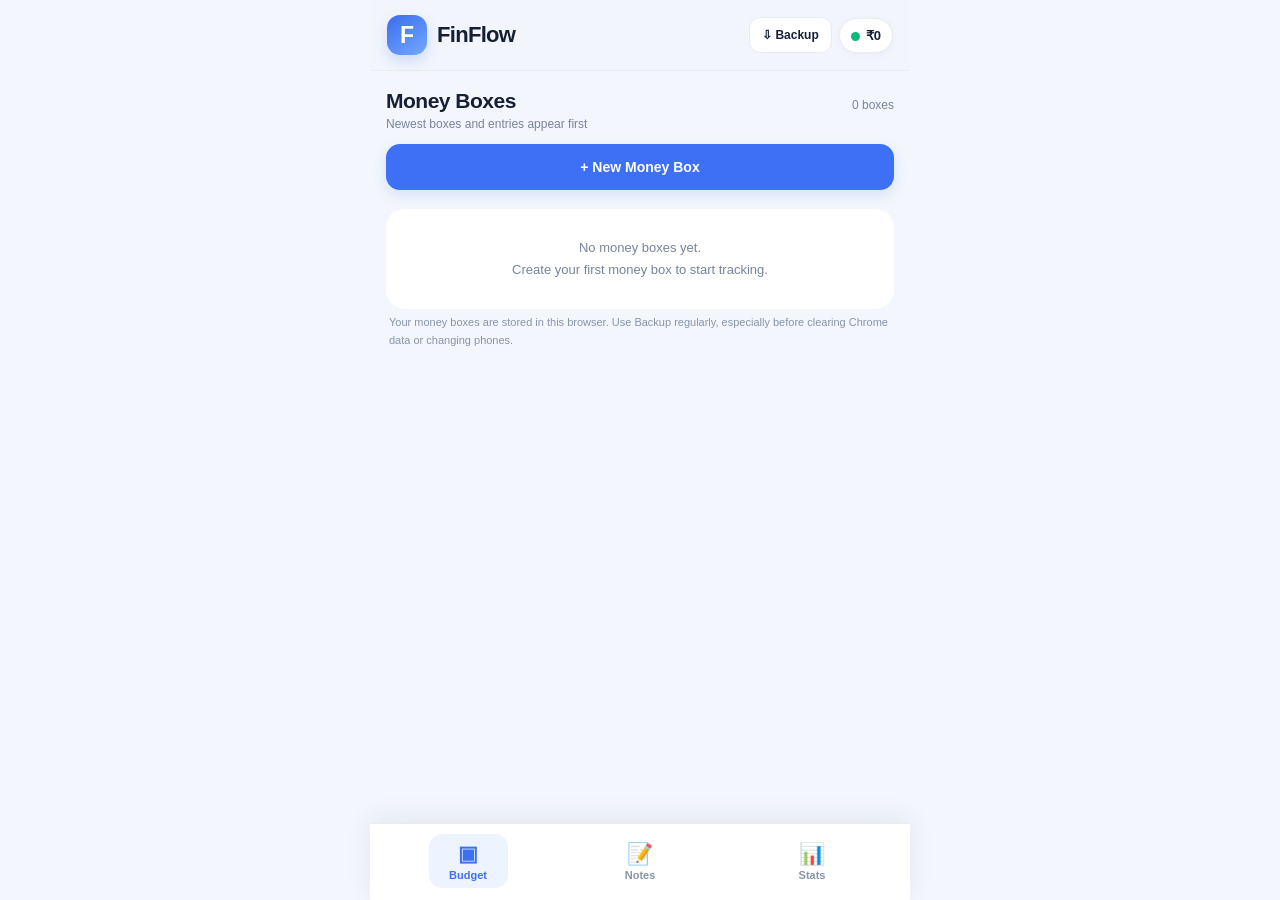
==== commit c8f56c99: "sldfjs" ====
--- a/index.html
+++ b/index.html
@@ -1,1215 +1,193 @@
 <!DOCTYPE html>
 <html lang="en">
 <head>
-  <meta charset="UTF-8">
-  <meta name="viewport" content="width=device-width, initial-scale=1.0, maximum-scale=1.0, user-scalable=no, viewport-fit=cover">
-  <title>FinFlow · Premium Budget & Notes</title>
-  <style>
-    * {
-      margin: 0;
-      padding: 0;
-      box-sizing: border-box;
-    }
-
-    :root {
-      --bg: #f0f2f7;
-      --surface: rgba(255,255,255,0.75);
-      --surface-solid: #ffffff;
-      --border: rgba(0,0,0,0.06);
-      --text: #0b1424;
-      --text-secondary: #475569;
-      --text-muted: #94a3b8;
-      --blue: #3b6cf4;
-      --blue-light: #eef3ff;
-      --green: #0dca7a;
-      --green-light: #eafcf4;
-      --red: #f43e5f;
-      --red-light: #fff0f3;
-      --shadow-sm: 0 2px 8px rgba(0,0,0,0.04), 0 1px 2px rgba(0,0,0,0.02);
-      --shadow-md: 0 8px 24px rgba(0,0,0,0.06), 0 2px 6px rgba(0,0,0,0.02);
-      --shadow-lg: 0 16px 40px rgba(0,0,0,0.08);
-      --radius-xs: 12px;
-      --radius-sm: 16px;
-      --radius: 20px;
-      --radius-lg: 28px;
-      --font: 'Inter', -apple-system, BlinkMacSystemFont, 'Segoe UI', Roboto, Helvetica, Arial, sans-serif;
-      --transition: 0.25s cubic-bezier(0.4, 0, 0.2, 1);
-    }
-
-    body {
-      font-family: var(--font);
-      background: var(--bg);
-      color: var(--text);
-      display: flex;
-      justify-content: center;
-      align-items: flex-start;
-      min-height: 100vh;
-      -webkit-font-smoothing: antialiased;
-      -webkit-tap-highlight-color: transparent;
-      background-image: radial-gradient(circle at 20% 10%, rgba(59,108,244,0.04) 0%, transparent 45%),
-                        radial-gradient(circle at 80% 70%, rgba(13,202,122,0.03) 0%, transparent 45%);
-    }
-
-    .app {
-      width: 100%;
-      max-width: 440px;
-      min-height: 100vh;
-      display: flex;
-      flex-direction: column;
-      position: relative;
-      background: transparent;
-      backdrop-filter: blur(10px);
-      padding-bottom: 90px;
-    }
-
-    /* Header */
-    .header {
-      padding: 20px 20px 12px;
-      background: rgba(255,255,255,0.7);
-      backdrop-filter: blur(24px);
-      -webkit-backdrop-filter: blur(24px);
-      position: sticky;
-      top: 0;
-      z-index: 50;
-      display: flex;
-      align-items: center;
-      justify-content: space-between;
-      border-bottom: 1px solid var(--border);
-      box-shadow: 0 4px 16px rgba(0,0,0,0.02);
-    }
-    .logo {
-      display: flex;
-      align-items: center;
-      gap: 10px;
-    }
-    .logo-icon {
-      width: 40px;
-      height: 40px;
-      background: linear-gradient(135deg, #3b6cf4, #60a5fa);
-      border-radius: 14px;
-      display: flex;
-      align-items: center;
-      justify-content: center;
-      color: white;
-      font-size: 1.4rem;
-      font-weight: 700;
-      box-shadow: 0 8px 18px rgba(59,108,244,0.3);
-    }
-    .logo-text {
-      font-weight: 700;
-      font-size: 1.5rem;
-      letter-spacing: -0.5px;
-      color: var(--text);
-    }
-    .balance-pill {
-      background: rgba(255,255,255,0.6);
-      backdrop-filter: blur(14px);
-      border: 1px solid rgba(0,0,0,0.05);
-      border-radius: 30px;
-      padding: 8px 18px;
-      font-weight: 600;
-      font-size: 0.85rem;
-      color: var(--text);
-      box-shadow: var(--shadow-sm);
-      display: flex;
-      align-items: center;
-      gap: 8px;
-    }
-    .balance-dot {
-      width: 10px;
-      height: 10px;
-      border-radius: 50%;
-      background: var(--green);
-      box-shadow: 0 0 0 3px rgba(13,202,122,0.2);
-    }
-
-    /* Main content */
-    .main-content {
-      flex: 1;
-      padding: 12px 16px;
-      overflow-y: auto;
-    }
-
-    .section {
-      display: none;
-      animation: fadeSlide 0.3s ease;
-    }
-    .section.active {
-      display: block;
-    }
-    @keyframes fadeSlide {
-      from { opacity: 0.5; transform: translateY(8px); }
-      to { opacity: 1; transform: translateY(0); }
-    }
-
-    /* Bottom Navigation */
-    .bottom-nav {
-      position: fixed;
-      bottom: 0;
-      left: 50%;
-      transform: translateX(-50%);
-      width: 100%;
-      max-width: 440px;
-      background: rgba(255,255,255,0.75);
-      backdrop-filter: blur(30px);
-      -webkit-backdrop-filter: blur(30px);
-      border-top: 1px solid var(--border);
-      display: flex;
-      justify-content: space-around;
-      align-items: center;
-      padding: 12px 20px 22px;
-      z-index: 60;
-      box-shadow: 0 -8px 30px rgba(0,0,0,0.04);
-    }
-    .nav-item {
-      display: flex;
-      flex-direction: column;
-      align-items: center;
-      gap: 3px;
-      background: none;
-      border: none;
-      font-family: var(--font);
-      font-size: 0.68rem;
-      font-weight: 600;
-      color: var(--text-muted);
-      cursor: pointer;
-      transition: all var(--transition);
-      padding: 6px 16px;
-      border-radius: 24px;
-      position: relative;
-    }
-    .nav-item.active {
-      color: var(--blue);
-      background: rgba(59,108,244,0.06);
-    }
-    .nav-icon {
-      font-size: 1.3rem;
-      line-height: 1;
-    }
-    .nav-dot {
-      width: 6px;
-      height: 6px;
-      border-radius: 50%;
-      background: transparent;
-      transition: background var(--transition);
-    }
-    .nav-item.active .nav-dot {
-      background: var(--blue);
-    }
-
-    /* Buttons */
-    .btn {
-      display: flex;
-      align-items: center;
-      justify-content: center;
-      gap: 8px;
-      background: var(--blue);
-      color: white;
-      border: none;
-      border-radius: 30px;
-      padding: 14px 20px;
-      font-weight: 600;
-      font-size: 0.9rem;
-      cursor: pointer;
-      transition: all var(--transition);
-      letter-spacing: -0.3px;
-      box-shadow: 0 6px 20px rgba(59,108,244,0.3);
-      width: 100%;
-    }
-    .btn:active { transform: scale(0.97); box-shadow: 0 4px 12px rgba(59,108,244,0.2); }
-    .btn-outline {
-      background: transparent;
-      color: var(--blue);
-      border: 1.5px solid var(--blue);
-      box-shadow: none;
-    }
-    .btn-small {
-      padding: 8px 14px;
-      font-size: 0.75rem;
-      width: auto;
-    }
-    .icon-btn {
-      background: none;
-      border: none;
-      font-size: 1.2rem;
-      cursor: pointer;
-      color: var(--text-muted);
-      padding: 8px;
-      border-radius: 12px;
-      transition: all var(--transition);
-      display: flex;
-      align-items: center;
-      justify-content: center;
-    }
-    .icon-btn:active { background: rgba(0,0,0,0.05); color: var(--text); }
-
-    /* Money Box Card */
-    .box-card {
-      background: var(--surface-solid);
-      border-radius: var(--radius-lg);
-      margin-bottom: 20px;
-      overflow: hidden;
-      border: 1px solid var(--border);
-      box-shadow: var(--shadow-md);
-      backdrop-filter: blur(10px);
-      transition: transform var(--transition), box-shadow var(--transition);
-    }
-    .box-card:active { transform: scale(0.99); box-shadow: var(--shadow-lg); }
-    .box-header {
-      padding: 16px 18px;
-      display: flex;
-      align-items: center;
-      justify-content: space-between;
-      border-bottom: 1px solid var(--border);
-      background: rgba(255,255,255,0.6);
-    }
-    .box-title-row {
-      display: flex;
-      flex-direction: column;
-    }
-    .box-title {
-      font-weight: 700;
-      font-size: 1.05rem;
-      display: flex;
-      align-items: center;
-      gap: 10px;
-    }
-    .box-dot {
-      width: 12px;
-      height: 12px;
-      border-radius: 50%;
-      background: var(--blue);
-      box-shadow: 0 0 0 4px rgba(59,108,244,0.2);
-    }
-    .box-meta {
-      font-size: 0.72rem;
-      color: var(--text-muted);
-      margin-top: 4px;
-      display: flex;
-      align-items: center;
-      gap: 6px;
-    }
-    .box-amount-row {
-      padding: 18px 18px;
-      display: flex;
-      justify-content: space-between;
-      align-items: baseline;
-      border-bottom: 1px solid var(--border);
-    }
-    .box-initial {
-      font-size: 0.8rem;
-      color: var(--text-secondary);
-    }
-    .box-balance {
-      font-weight: 800;
-      font-size: 1.6rem;
-      letter-spacing: -0.5px;
-    }
-    .box-balance.positive { color: var(--green); }
-    .box-balance.negative { color: var(--red); }
-    .box-actions {
-      display: flex;
-      gap: 10px;
-      padding: 14px 16px;
-      border-bottom: 1px solid var(--border);
-    }
-    .btn-add, .btn-deduct {
-      flex: 1;
-      padding: 12px;
-      border-radius: 30px;
-      font-weight: 600;
-      font-size: 0.82rem;
-      cursor: pointer;
-      transition: all var(--transition);
-      border: none;
-      display: flex;
-      align-items: center;
-      justify-content: center;
-      gap: 6px;
-    }
-    .btn-add { background: var(--green-light); color: var(--green); }
-    .btn-deduct { background: var(--red-light); color: var(--red); }
-    .btn-add:active { background: #c6f0d6; }
-    .btn-deduct:active { background: #fcd4d4; }
-
-    .transaction-list {
-      max-height: 240px;
-      overflow-y: auto;
-      padding: 8px 12px;
-      scrollbar-width: thin;
-      scrollbar-color: rgba(0,0,0,0.1) transparent;
-    }
-    .transaction-list::-webkit-scrollbar { width: 4px; }
-    .transaction-list::-webkit-scrollbar-thumb { background: rgba(0,0,0,0.15); border-radius: 10px; }
-
-    .trans-item {
-      display: flex;
-      align-items: center;
-      gap: 12px;
-      padding: 12px 10px;
-      border-radius: 14px;
-      margin: 3px 0;
-      font-size: 0.82rem;
-      transition: background var(--transition);
-      background: transparent;
-    }
-    .trans-item.add { background: #f8fdf9; }
-    .trans-item.deduct { background: #fef8f8; }
-    .trans-icon {
-      width: 34px;
-      height: 34px;
-      border-radius: 50%;
-      background: #f1f5f9;
-      display: flex;
-      align-items: center;
-      justify-content: center;
-      font-weight: 700;
-      font-size: 0.9rem;
-      flex-shrink: 0;
-    }
-    .add .trans-icon { background: #d4f3e0; color: var(--green); }
-    .deduct .trans-icon { background: #fde0e0; color: var(--red); }
-    .trans-info { flex:1; min-width:0; }
-    .trans-cat { font-weight: 600; color: var(--text); }
-    .trans-desc { font-size: 0.7rem; color: var(--text-secondary); white-space: nowrap; overflow: hidden; text-overflow: ellipsis; }
-    .trans-amount { font-weight: 700; flex-shrink: 0; font-size: 0.9rem; }
-    .add .trans-amount { color: var(--green); }
-    .deduct .trans-amount { color: var(--red); }
-    .trans-date { font-size: 0.65rem; color: var(--text-muted); }
-
-    /* Notes */
-    .note-card {
-      background: var(--surface-solid);
-      border-radius: var(--radius);
-      padding: 18px;
-      margin-bottom: 14px;
-      border: 1px solid var(--border);
-      box-shadow: var(--shadow-sm);
-      transition: box-shadow var(--transition);
-    }
-    .note-card:active { box-shadow: var(--shadow-md); }
-    .note-header {
-      display: flex;
-      justify-content: space-between;
-      align-items: center;
-      margin-bottom: 12px;
-    }
-    .note-title-input {
-      font-weight: 700;
-      border: none;
-      background: transparent;
-      font-size: 1.05rem;
-      width: 65%;
-      outline: none;
-      border-bottom: 2px solid transparent;
-      padding: 4px 0;
-      transition: border-color var(--transition);
-    }
-    .note-title-input:focus { border-bottom-color: var(--blue); }
-    .note-body {
-      width: 100%;
-      min-height: 90px;
-      border: 1px solid var(--border);
-      border-radius: var(--radius-xs);
-      padding: 14px;
-      font-family: var(--font);
-      font-size: 0.85rem;
-      resize: vertical;
-      background: #fafbfc;
-      outline: none;
-      transition: border-color var(--transition);
-    }
-    .note-body:focus { border-color: var(--blue); }
-    .copy-btn {
-      background: var(--blue-light);
-      color: var(--blue);
-      border: none;
-      padding: 6px 16px;
-      border-radius: 20px;
-      font-size: 0.7rem;
-      font-weight: 600;
-      cursor: pointer;
-      transition: all var(--transition);
-    }
-    .copy-btn:active { background: #dce4ff; }
-
-    /* Analytics */
-    .chart-box {
-      background: var(--surface-solid);
-      border-radius: var(--radius);
-      padding: 18px 16px;
-      margin-bottom: 16px;
-      border: 1px solid var(--border);
-      box-shadow: var(--shadow-sm);
-      overflow: hidden;
-    }
-    .chart-box h3 {
-      font-size: 0.95rem;
-      font-weight: 700;
-      margin-bottom: 12px;
-      color: var(--text);
-      display: flex;
-      align-items: center;
-      gap: 6px;
-      letter-spacing: -0.2px;
-    }
-    canvas {
-      display: block;
-      width: 100%;
-      height: auto;
-    }
-    .stats-grid {
-      display: grid;
-      grid-template-columns: repeat(3, 1fr);
-      gap: 12px;
-      margin-bottom: 20px;
-    }
-    .stat-card {
-      background: var(--surface-solid);
-      border-radius: var(--radius);
-      padding: 16px 6px;
-      text-align: center;
-      border: 1px solid var(--border);
-      box-shadow: var(--shadow-sm);
-      transition: transform var(--transition);
-    }
-    .stat-card:active { transform: translateY(-2px); }
-    .stat-value {
-      font-size: 1.3rem;
-      font-weight: 800;
-      letter-spacing: -0.3px;
-    }
-    .stat-label {
-      font-size: 0.6rem;
-      color: var(--text-muted);
-      text-transform: uppercase;
-      letter-spacing: 0.8px;
-      margin-top: 4px;
-    }
-    .period-selector {
-      display: flex;
-      gap: 8px;
-      margin-bottom: 18px;
-    }
-    .period-btn {
-      flex: 1;
-      padding: 12px;
-      border-radius: 30px;
-      border: 1.5px solid var(--border);
-      background: rgba(255,255,255,0.6);
-      font-weight: 600;
-      font-size: 0.75rem;
-      cursor: pointer;
-      transition: all var(--transition);
-      color: var(--text-secondary);
-      backdrop-filter: blur(4px);
-    }
-    .period-btn.active {
-      background: var(--blue);
-      color: white;
-      border-color: var(--blue);
-      box-shadow: 0 6px 14px rgba(59,108,244,0.25);
-    }
-
-    /* Modal */
-    .modal-overlay {
-      position: fixed;
-      inset: 0;
-      background: rgba(10,15,25,0.5);
-      backdrop-filter: blur(6px);
-      z-index: 200;
-      display: flex;
-      align-items: flex-end;
-      justify-content: center;
-      opacity: 0;
-      pointer-events: none;
-      transition: opacity 0.3s;
-    }
-    .modal-overlay.active {
-      opacity: 1;
-      pointer-events: auto;
-    }
-    .modal-sheet {
-      background: rgba(255,255,255,0.95);
-      backdrop-filter: blur(20px);
-      width: 100%;
-      max-width: 440px;
-      border-radius: 32px 32px 0 0;
-      padding: 22px 22px 34px;
-      transform: translateY(100%);
-      transition: transform 0.35s cubic-bezier(0.32, 0.72, 0, 1);
-      max-height: 85vh;
-      overflow-y: auto;
-      box-shadow: 0 -12px 40px rgba(0,0,0,0.12);
-    }
-    .modal-overlay.active .modal-sheet {
-      transform: translateY(0);
-    }
-    .modal-handle {
-      width: 44px;
-      height: 5px;
-      background: #d1d5db;
-      border-radius: 10px;
-      margin: 0 auto 18px;
-    }
-    .modal-title {
-      font-weight: 700;
-      font-size: 1.3rem;
-      text-align: center;
-      margin-bottom: 18px;
-      letter-spacing: -0.3px;
-    }
-    input, select, textarea {
-      width: 100%;
-      padding: 14px 16px;
-      border: 1.5px solid rgba(0,0,0,0.08);
-      border-radius: 16px;
-      font-family: var(--font);
-      font-size: 0.9rem;
-      background: #f9fafb;
-      margin: 6px 0 14px;
-      color: var(--text);
-      outline: none;
-      transition: border-color var(--transition), box-shadow var(--transition);
-    }
-    input:focus, select:focus, textarea:focus {
-      border-color: var(--blue);
-      box-shadow: 0 0 0 4px rgba(59,108,244,0.08);
-      background: white;
-    }
-    label {
-      font-weight: 600;
-      font-size: 0.68rem;
-      color: var(--text-secondary);
-      text-transform: uppercase;
-      letter-spacing: 0.6px;
-      display: block;
-      margin-top: 2px;
-    }
-  </style>
+<meta charset="UTF-8">
+<meta name="viewport" content="width=device-width, initial-scale=1, viewport-fit=cover">
+<meta name="theme-color" content="#f3f6fc">
+<title>FinFlow | Money Boxes, Notes & Insights</title>
+<style>
+:root{--bg:#f3f6fc;--white:#fff;--ink:#152037;--muted:#77849b;--line:#e7ebf2;--blue:#3d70f4;--green:#0abb79;--red:#ec4666;--shadow:0 8px 26px #19264a0a;--radius:22px;font-family:Inter,ui-sans-serif,-apple-system,BlinkMacSystemFont,"Segoe UI",Roboto,Arial,sans-serif;color-scheme:light}
+*{box-sizing:border-box}html{min-height:100%;scroll-behavior:auto}body{margin:0;background:var(--bg);color:var(--ink);min-height:100dvh;-webkit-font-smoothing:antialiased;overflow-x:hidden}button,input,select,textarea{font:inherit}button{cursor:pointer;-webkit-tap-highlight-color:transparent}button:focus-visible,input:focus-visible,select:focus-visible,textarea:focus-visible{outline:3px solid #91adfb;outline-offset:2px}button:disabled{opacity:.52;cursor:not-allowed}.app{width:100%;max-width:540px;min-height:100dvh;margin:0 auto;padding-bottom:calc(115px + env(safe-area-inset-bottom));position:relative}.header{position:sticky;top:0;z-index:40;display:flex;align-items:center;justify-content:space-between;gap:10px;padding:15px 17px;background:#f3f6fcf2;border-bottom:1px solid #e8edf4}.logo{display:flex;gap:10px;align-items:center;min-width:0}.logo-icon{width:40px;height:40px;border-radius:13px;background:linear-gradient(145deg,#3a6ded,#73a8ff);display:grid;place-items:center;color:white;font-weight:800;font-size:23px;box-shadow:0 6px 13px #3971e532}.logo-title{font-size:22px;letter-spacing:-.7px;font-weight:800}.header-right{display:flex;gap:7px;align-items:center;min-width:0}.balance-pill{background:white;border:1px solid var(--line);box-shadow:0 2px 8px #19264a0a;border-radius:30px;padding:9px 11px;font-size:13px;font-weight:800;white-space:nowrap}.dot{display:inline-block;width:9px;height:9px;background:var(--green);border-radius:50%;vertical-align:middle;margin-right:6px}.main-content{padding:18px 16px 4px;overflow:visible}.section{display:none}.section.active{display:block}.intro{display:flex;align-items:center;justify-content:space-between;margin:0 0 13px;gap:10px}.intro h1{margin:0;font-size:21px;letter-spacing:-.5px}.intro p{margin:4px 0 0;color:var(--muted);font-size:12px}.small-ghost{background:white;border:1px solid var(--line);border-radius:11px;color:var(--ink);padding:10px 12px;font-size:12px;font-weight:750}.btn{background:var(--blue);color:white;border:0;border-radius:14px;padding:14px 15px;min-height:46px;font-size:14px;font-weight:750;box-shadow:0 5px 14px #3670ef28}.btn.full{width:100%}.btn.ghost{background:white;color:var(--blue);border:1px solid #cedbfd;box-shadow:none}.btn.muted{background:#eef2f9;color:#526078;box-shadow:none}.btn:active,.small-ghost:active{transform:scale(.985)}.new-button{margin-bottom:19px;display:block;width:100%}.box-card,.note-card,.chart-box,.insight-card{background:var(--white);border:1px solid #e8edf4;box-shadow:var(--shadow);border-radius:var(--radius)}.box-card{margin-bottom:17px;overflow:hidden}.box-head{display:flex;align-items:flex-start;justify-content:space-between;gap:8px;padding:17px 15px 14px}.box-head-main{flex:1;min-width:0}.box-title{font-size:17px;font-weight:800;display:flex;align-items:flex-start;gap:9px;overflow-wrap:anywhere;word-break:break-word;line-height:1.25}.box-mark{width:12px;height:12px;flex:none;margin-top:4px;border-radius:50%;background:var(--blue);box-shadow:0 0 0 4px #3d70f41c}.box-meta{margin-top:6px;font-size:11px;line-height:1.6;color:var(--muted);overflow-wrap:anywhere}.box-description{font-size:12px;color:#556178;line-height:1.5;margin-top:6px;white-space:pre-wrap;overflow-wrap:anywhere}.box-tools{display:flex;flex:none;gap:2px}.icon-btn{padding:7px;min-width:32px;min-height:32px;display:grid;place-items:center;background:transparent;border:0;border-radius:9px;color:#94a0af;font-size:18px}.icon-btn:active{background:#f0f3f8}.icon-btn.download{color:var(--blue)}.box-money{border-block:1px solid var(--line);display:flex;justify-content:space-between;align-items:center;gap:10px;padding:15px 17px}.box-money .initial{font-size:12px;color:#66738b}.box-money .initial strong{color:var(--ink)}.balance{font-size:25px;font-weight:850;letter-spacing:-.8px;white-space:nowrap}.positive{color:var(--green)}.negative{color:var(--red)}.action-row{display:flex;gap:10px;padding:13px 15px}.action-row button{flex:1;min-height:44px;border:0;border-radius:28px;font-size:13px;font-weight:800}.add-btn{background:#eafaf1;color:#08ad69}.deduct-btn{background:#fff0f3;color:#e63b5a}.tx-heading{display:flex;justify-content:space-between;align-items:center;gap:7px;padding:4px 17px 9px;color:#8090a7;font-size:11px;font-weight:700}.transactions{padding:0 12px 12px;overflow:visible;max-height:none}.tx{display:flex;align-items:flex-start;gap:9px;border-radius:15px;margin-bottom:5px;padding:13px 9px;min-width:0}.tx.add{background:#f5fcf8}.tx.deduct{background:#fff7f8}.tx-icon{height:30px;width:30px;border-radius:50%;flex:none;display:grid;place-items:center;font-weight:850;background:#d8f7e6;color:#08b66c}.tx.deduct .tx-icon{background:#fce1e4;color:#e53e5d}.tx-info{flex:1;min-width:0;overflow-wrap:anywhere;word-break:break-word}.tx-category{font-size:13px;line-height:1.4;font-weight:800;overflow-wrap:anywhere;white-space:normal}.tx-subcategory,.tx-description{font-size:12px;color:#536179;white-space:pre-wrap;overflow-wrap:anywhere;line-height:1.45;margin-top:2px}.tx-date{font-size:10px;color:#98a4b4;margin-top:4px}.tx-side{display:flex;align-items:center;gap:2px;max-width:43%;flex:none}.tx-amount{font-size:13px;font-weight:800;white-space:nowrap;font-variant-numeric:tabular-nums}.tx.add .tx-amount{color:var(--green)}.tx.deduct .tx-amount{color:var(--red)}.tx-side .icon-btn{font-size:15px;min-width:27px;padding:3px}.show-more{width:100%;background:#f4f7fd;border:0;border-radius:11px;padding:10px;font-size:12px;font-weight:800;color:var(--blue)}.empty{padding:28px 18px;text-align:center;background:white;border-radius:19px;color:var(--muted);line-height:1.7;font-size:13px}.bottom-nav{position:fixed;bottom:0;left:50%;transform:translateX(-50%);z-index:100;width:min(100%,540px);display:flex;align-items:center;justify-content:space-around;padding:10px 12px calc(12px + env(safe-area-inset-bottom));background:#fffffffa;border-top:1px solid var(--line);box-shadow:0 -5px 25px #1b2f5d13}.nav-item{background:transparent;border:0;border-radius:13px;min-width:79px;min-height:54px;display:flex;flex-direction:column;align-items:center;justify-content:center;gap:3px;color:#8794a8;font-size:11px;font-weight:800;padding:5px 13px}.nav-item.active{background:#edf3ff;color:var(--blue)}.nav-icon{font-size:21px;line-height:1.2}.note-card{padding:15px;margin-bottom:13px}.note-head{display:flex;gap:9px;align-items:center}.note-title{width:100%;min-width:0;font-size:15px;font-weight:800;border:0;padding:10px 0;background:transparent}.note-body{display:block;width:100%;min-height:120px;resize:vertical;background:#f9fbff;border:1px solid #e5eafa;border-radius:12px;padding:12px;margin-top:8px;color:var(--ink);font-size:13px;line-height:1.65}.stats-grid{display:grid;grid-template-columns:repeat(2,minmax(0,1fr));gap:10px;margin-bottom:14px}.stat-card{background:white;border:1px solid var(--line);border-radius:17px;padding:15px 11px;min-width:0}.stat-value{font-size:22px;font-weight:850;letter-spacing:-.5px;overflow-wrap:anywhere;font-variant-numeric:tabular-nums}.stat-label{font-size:10px;color:var(--muted);font-weight:750;letter-spacing:.6px;text-transform:uppercase;margin-top:6px}.period-selector{display:flex;gap:7px;margin:0 0 14px}.period-btn{flex:1;min-width:0;background:white;border:1px solid var(--line);color:#617086;border-radius:25px;min-height:42px;font-weight:750;font-size:12px}.period-btn.active{background:var(--blue);color:white;border-color:var(--blue);box-shadow:0 5px 13px #3d70f428}.chart-box{padding:17px 14px 16px;margin-bottom:14px;overflow:hidden}.chart-box h3{font-size:14px;font-weight:850;margin:0 0 5px;display:flex;align-items:center;gap:7px}.chart-caption{margin:0 0 13px;color:var(--muted);font-size:11px;line-height:1.5}.chart-content{width:100%;min-width:0}.chart-content svg{display:block;width:100%;height:auto;overflow:visible}.chart-empty{padding:40px 8px;color:var(--muted);text-align:center;font-size:13px}.chart-legend{display:grid;gap:8px;margin-top:10px}.legend-row{display:grid;grid-template-columns:10px minmax(0,1fr) auto;align-items:center;gap:9px;font-size:12px}.legend-dot{width:10px;height:10px;border-radius:3px}.legend-name{min-width:0;overflow-wrap:anywhere;color:#465570}.legend-value{font-weight:800;font-variant-numeric:tabular-nums}.mini-progress{grid-column:2/-1;height:5px;border-radius:5px;background:#edf1f7;overflow:hidden}.mini-progress>span{display:block;height:100%;border-radius:5px}.insight-card{padding:14px 15px;margin-bottom:16px}.insight-card h3{font-size:13px;margin:0 0 9px}.insight-card p{color:#5d6b81;line-height:1.65;font-size:12px;margin:4px 0}.insight-card strong{color:var(--ink)}.modal-overlay{position:fixed;inset:0;z-index:200;background:#0b183179;display:none;justify-content:center;align-items:flex-end}.modal-overlay.active{display:flex}.modal-sheet{background:#fff;width:100%;max-width:540px;max-height:min(92dvh,850px);overflow-y:auto;overscroll-behavior:contain;border-radius:24px 24px 0 0;padding:13px 18px calc(20px + env(safe-area-inset-bottom));box-shadow:0 -12px 35px #0002}.modal-handle{width:43px;height:5px;border-radius:5px;background:#dbe0e9;margin:0 auto 12px}.modal-title{font-size:20px;font-weight:850;margin:0 0 13px}.form-label{display:block;font-size:11px;font-weight:800;text-transform:uppercase;letter-spacing:.5px;color:#697791;margin:12px 0 5px}.form-control{width:100%;border:1px solid #dfe6f0;border-radius:12px;background:#f8faff;padding:12px 13px;font-size:15px;color:var(--ink);min-height:45px;outline:0}.form-control:focus{border-color:var(--blue);background:white;box-shadow:0 0 0 3px #3d70f41a}.form-control.textarea{min-height:76px;resize:vertical;white-space:pre-wrap;overflow-wrap:anywhere;line-height:1.5}.form-actions{display:grid;gap:9px;margin-top:17px}.help-text{font-size:11px;color:var(--muted);line-height:1.5;margin-top:4px}.field-hidden{display:none!important}.toast{position:fixed;left:50%;transform:translateX(-50%);bottom:calc(92px + env(safe-area-inset-bottom));background:#1b293d;color:white;border-radius:12px;padding:11px 15px;font-size:12px;font-weight:750;max-width:90%;z-index:260;box-shadow:0 6px 19px #0002;display:none}.toast.visible{display:block}.backup-actions{display:flex;gap:8px;flex-wrap:wrap;margin:8px 0 16px}.backup-actions button{flex:1}.filter-label{font-size:12px;color:var(--muted);margin:0 0 10px}.footnote{font-size:11px;line-height:1.65;color:#8794a8;margin:4px 0 16px;padding-inline:3px}
+@media(max-width:360px){.main-content{padding-inline:10px}.header{padding-inline:10px}.logo-title{font-size:18px}.balance-pill{font-size:11px;padding:7px}.box-head{padding-inline:11px}.box-money{padding-inline:12px}.tx{gap:6px;padding-inline:7px}.tx-amount{font-size:12px}.stat-value{font-size:19px}.nav-item{min-width:70px}}
+@media(prefers-reduced-motion:reduce){*{scroll-behavior:auto!important;transition-duration:0s!important}}
+</style>
 </head>
 <body>
 <div class="app">
-  <header class="header">
-    <div class="logo">
-      <div class="logo-icon">F</div>
-      <span class="logo-text">FinFlow</span>
-    </div>
-    <div class="balance-pill" id="globalBalance">
-      <span class="balance-dot"></span> ₹0
-    </div>
-  </header>
-
+  <header class="header"><div class="logo"><div class="logo-icon">F</div><span class="logo-title">FinFlow</span></div><div class="header-right"><button id="backupHeaderBtn" class="small-ghost" title="Download data backup" aria-label="Download backup">⇩ Backup</button><div id="globalBalance" class="balance-pill"><span class="dot"></span>₹0</div></div></header>
   <div class="main-content">
     <section id="budgetSection" class="section active">
-      <div style="margin: 8px 0 16px;">
-        <button class="btn" id="createBoxBtn">+ New Money Box</button>
-      </div>
+      <div class="intro"><div><h1>Money Boxes</h1><p>Newest boxes and entries appear first</p></div><span id="boxCount" class="filter-label"></span></div>
+      <button id="createBoxBtn" class="btn new-button">+ New Money Box</button>
       <div id="boxesContainer"></div>
+      <p class="footnote">Your money boxes are stored in this browser. Use Backup regularly, especially before clearing Chrome data or changing phones.</p>
     </section>
-
-    <section id="notesSection" class="section">
-      <div style="margin:8px 0 16px;">
-        <button class="btn btn-outline" id="addNoteBtn">+ New Note</button>
-      </div>
-      <div id="notesContainer"></div>
-    </section>
-
+    <section id="notesSection" class="section"><div class="intro"><div><h1>My Notes</h1><p>Auto-saved on this device</p></div></div><button id="addNoteBtn" class="btn new-button">+ New Note</button><div id="notesContainer"></div></section>
     <section id="analyticsSection" class="section">
-      <div class="stats-grid" id="statsGrid"></div>
-      <div class="period-selector" id="periodSelector">
-        <button class="period-btn active" data-period="week">This Week</button>
-        <button class="period-btn" data-period="month">This Month</button>
-        <button class="period-btn" data-period="all">All Time</button>
-      </div>
-      <div class="chart-box">
-        <h3>📈 Cumulative Balance Trend</h3>
-        <canvas id="trendChart" height="190"></canvas>
-      </div>
-      <div class="chart-box">
-        <h3>💰 Income vs Expenses (Period)</h3>
-        <canvas id="barChart" height="210"></canvas>
-      </div>
-      <div class="chart-box">
-        <h3>🍩 Expenses by Category</h3>
-        <canvas id="categoryChart" height="210"></canvas>
-      </div>
+      <div class="intro"><div><h1>Financial Insights</h1><p id="periodDescription">Simple, accurate spending analysis</p></div></div>
+      <div id="periodSelector" class="period-selector" role="group" aria-label="Select reporting period"><button class="period-btn active" data-period="week">This Week</button><button class="period-btn" data-period="month">This Month</button><button class="period-btn" data-period="all">All Time</button></div>
+      <div id="statsGrid" class="stats-grid"></div>
+      <div class="chart-box"><h3>📈 Cumulative Balance Trend</h3><p class="chart-caption" id="trendCaption">Running total, including previous periods</p><div class="chart-content" id="trendChart"></div></div>
+      <div class="chart-box"><h3>💰 Income vs Expenses</h3><p class="chart-caption" id="barCaption">Green = money in · Red = money out</p><div class="chart-content" id="barChart"></div><div class="chart-legend" style="grid-template-columns:1fr 1fr;margin:13px 7px 0"><span style="font-size:11px;color:#62718a"><span class="dot"></span> Income</span><span style="font-size:11px;color:#62718a"><span class="dot" style="background:var(--red)"></span> Expenses</span></div></div>
+      <div class="chart-box"><h3>🍩 Expenses by Category</h3><p class="chart-caption">Custom labels are grouped as Custom, not individual slices.</p><div class="chart-content" id="categoryChart"></div><div class="chart-legend" id="categoryLegend"></div></div>
+      <div class="insight-card" id="insights"></div>
+      <div class="backup-actions"><button class="small-ghost" id="backupStatsBtn">⇩ Download backup</button><button class="small-ghost" id="restoreBtn">⇧ Restore backup</button></div>
     </section>
   </div>
-
-  <nav class="bottom-nav">
-    <button class="nav-item active" data-tab="budget"><span class="nav-icon">◻</span>Budget<span class="nav-dot"></span></button>
-    <button class="nav-item" data-tab="notes"><span class="nav-icon">📝</span>Notes<span class="nav-dot"></span></button>
-    <button class="nav-item" data-tab="analytics"><span class="nav-icon">📊</span>Stats<span class="nav-dot"></span></button>
-  </nav>
 </div>
-
-<!-- Modals -->
-<div class="modal-overlay" id="createBoxModal">
-  <div class="modal-sheet"><div class="modal-handle"></div><div class="modal-title">New Money Box</div>
-    <label>Box Name</label><input type="text" id="boxName" placeholder="e.g. Salary">
-    <label>Initial Amount (₹)</label><input type="number" id="boxAmount" placeholder="0" step="0.01">
-    <label>Category</label><select id="boxCategory"><option>Salary</option><option>Friend</option><option>Family</option><option>Business</option><option>Custom</option></select>
-    <input type="text" id="boxCustomCat" placeholder="Custom category" style="display:none;">
-    <label>Description (optional)</label><input type="text" id="boxDesc" placeholder="Note...">
-    <label>Date & Time</label><input type="datetime-local" id="boxDateTime">
-    <button class="btn" id="createBoxSubmit" style="margin-top:8px;">Create Box</button>
-    <button class="btn btn-outline" id="cancelCreateBox" style="margin-top:6px;">Cancel</button>
-  </div>
-</div>
-
-<div class="modal-overlay" id="addMoneyModal">
-  <div class="modal-sheet"><div class="modal-handle"></div><div class="modal-title">Add Money</div>
-    <input type="hidden" id="addBoxId">
-    <label>Amount (₹)</label><input type="number" id="addAmount" placeholder="0" step="0.01">
-    <label>Category</label><select id="addCategory"><option>Salary</option><option>Friend</option><option>Family</option><option>Custom</option></select>
-    <input type="text" id="addCustomCat" placeholder="Custom category" style="display:none;">
-    <label>Description</label><input type="text" id="addDesc" placeholder="Optional note">
-    <label>Date & Time</label><input type="datetime-local" id="addDateTime">
-    <button class="btn" id="addMoneySubmit" style="background:var(--green);">Add Money</button>
-    <button class="btn btn-outline" id="cancelAddMoney" style="margin-top:6px;">Cancel</button>
-  </div>
-</div>
-
-<div class="modal-overlay" id="deductMoneyModal">
-  <div class="modal-sheet"><div class="modal-handle"></div><div class="modal-title">Deduct Money</div>
-    <input type="hidden" id="deductBoxId">
-    <label>Amount (₹)</label><input type="number" id="deductAmount" placeholder="0" step="0.01">
-    <label>Category</label><select id="deductCategory"><option>Food</option><option>Transport</option><option>Shopping</option><option>Bills</option><option>Custom</option></select>
-    <input type="text" id="deductCustomCat" placeholder="Custom category" style="display:none;">
-    <label>Description</label><input type="text" id="deductDesc" placeholder="Optional note">
-    <label>Date & Time</label><input type="datetime-local" id="deductDateTime">
-    <button class="btn" id="deductMoneySubmit" style="background:var(--red);">Deduct Money</button>
-    <button class="btn btn-outline" id="cancelDeductMoney" style="margin-top:6px;">Cancel</button>
-  </div>
-</div>
-
+<nav class="bottom-nav" aria-label="Main navigation"><button class="nav-item active" data-tab="budget"><span class="nav-icon">▣</span>Budget</button><button class="nav-item" data-tab="notes"><span class="nav-icon">📝</span>Notes</button><button class="nav-item" data-tab="analytics"><span class="nav-icon">📊</span>Stats</button></nav>
+<input type="file" id="restoreInput" class="field-hidden" accept="application/json,.json">
+<div class="toast" id="toast" role="status" aria-live="polite"></div>
+<!-- Money box creation -->
+<div class="modal-overlay" id="createBoxModal"><div class="modal-sheet" role="dialog" aria-modal="true" aria-label="Create money box"><div class="modal-handle"></div><h2 class="modal-title">New Money Box</h2>
+<label class="form-label" for="boxName">Box name</label><textarea id="boxName" class="form-control textarea" rows="2" placeholder="e.g. October salary"></textarea>
+<label class="form-label" for="boxAmount">Initial amount (₹)</label><input class="form-control" id="boxAmount" type="number" min="0" step="0.01" placeholder="0">
+<label class="form-label" for="boxCategory">Category</label><select class="form-control" id="boxCategory"></select>
+<div id="boxCustomWrap" class="field-hidden"><label class="form-label" for="boxCustomCat">Custom category name</label><textarea class="form-control textarea" id="boxCustomCat" rows="2" placeholder="Write the full category"></textarea></div>
+<label class="form-label" for="boxDesc">Description (optional)</label><textarea class="form-control textarea" id="boxDesc" rows="2" placeholder="Write as much as needed"></textarea>
+<label class="form-label" for="boxDateTime">Date and time</label><input type="datetime-local" step="60" class="form-control" id="boxDateTime"><div class="help-text">Uses your device's local date and time (not UTC).</div>
+<div class="form-actions"><button class="btn full" id="createBoxSubmit">Create box</button><button class="btn ghost full" data-close="createBoxModal">Cancel</button></div></div></div>
+<!-- Add / deduct money -->
+<div class="modal-overlay" id="transactionModal"><div class="modal-sheet" role="dialog" aria-modal="true" aria-label="Money transaction"><div class="modal-handle"></div><h2 class="modal-title" id="transactionTitle">Add Money</h2>
+<input type="hidden" id="transactionBoxId"><input type="hidden" id="transactionType">
+<label class="form-label" for="transactionAmount">Amount (₹)</label><input class="form-control" id="transactionAmount" type="number" min="0.01" step="0.01" placeholder="0">
+<label class="form-label" for="transactionCategory">Category</label><select class="form-control" id="transactionCategory"></select>
+<div id="transactionCustomWrap" class="field-hidden"><label class="form-label" for="transactionCustomCat">Custom category name</label><textarea class="form-control textarea" rows="2" id="transactionCustomCat" placeholder="Any category text, however long"></textarea></div>
+<label class="form-label" for="transactionSubcategory">Subcategory</label><select class="form-control" id="transactionSubcategory"></select>
+<div id="transactionCustomSubWrap" class="field-hidden"><label class="form-label" for="transactionCustomSub">Other subcategory</label><textarea rows="2" class="form-control textarea" id="transactionCustomSub" placeholder="Specify another subcategory"></textarea></div>
+<label class="form-label" for="transactionDesc">Description (optional)</label><textarea class="form-control textarea" rows="3" id="transactionDesc" placeholder="Full description will appear in the money box"></textarea>
+<label class="form-label" for="transactionDateTime">Date and time</label><input class="form-control" id="transactionDateTime" type="datetime-local" step="60"><div class="help-text">Pre-filled with the current local time. You can change it.</div>
+<div class="form-actions"><button class="btn full" id="transactionSubmit">Save entry</button><button class="btn ghost full" data-close="transactionModal">Cancel</button></div></div></div>
 <script>
-  (() => {
-    const STORAGE_KEY = 'finflow_ultra_v5';
-
-    function loadData() {
-      const raw = localStorage.getItem(STORAGE_KEY);
-      return raw ? JSON.parse(raw) : { boxes: [], notes: [] };
-    }
-    function saveData(data) { localStorage.setItem(STORAGE_KEY, JSON.stringify(data)); }
-    function uid() { return Date.now().toString(36) + Math.random().toString(36).substr(2,6); }
-    function getNow() { return new Date().toISOString().slice(0,16); }
-    function fmtCurrency(amt) { return '₹' + Math.abs(amt).toLocaleString('en-IN',{minimumFractionDigits:0,maximumFractionDigits:2}); }
-    function fmtDate(iso) { if(!iso) return ''; const d=new Date(iso); return d.toLocaleDateString('en-IN',{day:'numeric',month:'short',year:'numeric'})+' · '+d.toLocaleTimeString('en-US',{hour:'2-digit',minute:'2-digit'}); }
-
-    function getBoxBalance(box) {
-      const adds = box.transactions.filter(t=>t.type==='add').reduce((s,t)=>s+parseFloat(t.amount||0),0);
-      const deds = box.transactions.filter(t=>t.type==='deduct').reduce((s,t)=>s+parseFloat(t.amount||0),0);
-      return parseFloat(box.initialAmount||0) + adds - deds;
-    }
-
-    // Tabs
-    document.querySelectorAll('.nav-item').forEach(btn => {
-      btn.addEventListener('click', function(){
-        document.querySelectorAll('.nav-item').forEach(b=>b.classList.remove('active'));
-        this.classList.add('active');
-        const tab = this.dataset.tab;
-        document.querySelectorAll('.section').forEach(s=>s.classList.remove('active'));
-        document.getElementById(tab+'Section').classList.add('active');
-        if(tab==='analytics') renderAnalytics();
-      });
-    });
-
-    function renderBudget() {
-      const data = loadData();
-      const container = document.getElementById('boxesContainer');
-      if(!data.boxes.length) {
-        container.innerHTML = '<div style="text-align:center;padding:45px 20px;color:var(--text-muted);">✨ No money boxes yet.<br>Tap "+ New Money Box" to start</div>';
-        updateGlobalBalance(0);
-        return;
-      }
-      let total = 0;
-      let html = '';
-      data.boxes.forEach(box => {
-        const bal = getBoxBalance(box);
-        total += bal;
-        const balClass = bal>=0 ? 'positive' : 'negative';
-        html += `<div class="box-card">
-          <div class="box-header">
-            <div class="box-title-row">
-              <div class="box-title"><span class="box-dot"></span>${esc(box.name)}</div>
-              <div class="box-meta">${esc(box.initialCategory)} · Created ${fmtDate(box.initialDateTime)}</div>
-            </div>
-            <button class="icon-btn" data-deletebox="${box.id}">🗑️</button>
-          </div>
-          <div class="box-amount-row">
-            <span class="box-initial">Initial ${fmtCurrency(parseFloat(box.initialAmount||0))}</span>
-            <span class="box-balance ${balClass}">${fmtCurrency(bal)}</span>
-          </div>
-          <div class="box-actions">
-            <button class="btn-add" data-add="${box.id}">+ Add</button>
-            <button class="btn-deduct" data-deduct="${box.id}">− Deduct</button>
-          </div>
-          <div class="transaction-list">${renderTransactions(box)}</div>
-        </div>`;
-      });
-      container.innerHTML = html;
-      updateGlobalBalance(total);
-      attachBudgetEvents();
-    }
-
-    function renderTransactions(box) {
-      if(!box.transactions.length) return '<div style="text-align:center;padding:18px;color:var(--text-muted);font-size:0.8rem;">No transactions yet</div>';
-      // Sort latest first (newest at top)
-      const sorted = [...box.transactions].sort((a,b)=> new Date(b.dateTime||0) - new Date(a.dateTime||0));
-      return sorted.map(t=>{
-        const cls = t.type==='add'?'add':'deduct';
-        const sign = t.type==='add'?'+':'−';
-        return `<div class="trans-item ${cls}">
-          <div class="trans-icon">${sign}</div>
-          <div class="trans-info">
-            <div class="trans-cat">${esc(t.category||'')}</div>
-            ${t.description?`<div class="trans-desc">${esc(t.description)}</div>`:''}
-            <div class="trans-date">${fmtDate(t.dateTime)}</div>
-          </div>
-          <div class="trans-amount">${sign} ${fmtCurrency(parseFloat(t.amount||0))}</div>
-          <button class="icon-btn" data-deletetrans="${box.id}|${t.id}">✕</button>
-        </div>`;
-      }).join('');
-    }
-
-    function attachBudgetEvents() {
-      document.querySelectorAll('[data-deletebox]').forEach(btn => {
-        btn.addEventListener('click', (e) => {
-          e.stopPropagation();
-          if(confirm('Delete this money box?')) {
-            const data = loadData();
-            data.boxes = data.boxes.filter(b=>b.id!==btn.dataset.deletebox);
-            saveData(data);
-            renderBudget();
-          }
-        });
-      });
-      document.querySelectorAll('[data-add]').forEach(btn => {
-        btn.addEventListener('click', () => openAddModal(btn.dataset.add));
-      });
-      document.querySelectorAll('[data-deduct]').forEach(btn => {
-        btn.addEventListener('click', () => openDeductModal(btn.dataset.deduct));
-      });
-      document.querySelectorAll('[data-deletetrans]').forEach(btn => {
-        btn.addEventListener('click', (e) => {
-          e.stopPropagation();
-          const [boxId, transId] = btn.dataset.deletetrans.split('|');
-          const data = loadData();
-          const box = data.boxes.find(b=>b.id===boxId);
-          if(box) box.transactions = box.transactions.filter(t=>t.id!==transId);
-          saveData(data);
-          renderBudget();
-        });
-      });
-    }
-
-    function updateGlobalBalance(total) {
-      document.getElementById('globalBalance').innerHTML = `<span class="balance-dot"></span> ${fmtCurrency(total)}`;
-    }
-
-    // Notes
-    function renderNotes() {
-      const data = loadData();
-      const container = document.getElementById('notesContainer');
-      if(!data.notes.length) {
-        container.innerHTML = '<div style="text-align:center;padding:45px;color:var(--text-muted);">📋 No notes yet.<br>Create one to store text</div>';
-        return;
-      }
-      container.innerHTML = data.notes.map(note=>`
-        <div class="note-card">
-          <div class="note-header">
-            <input class="note-title-input" value="${esc(note.title)}" data-noteid="${note.id}" placeholder="Title">
-            <div style="display:flex;gap:8px;">
-              <button class="copy-btn" data-copynote="${note.id}">Copy</button>
-              <button class="icon-btn" data-deletenote="${note.id}">🗑️</button>
-            </div>
-          </div>
-          <textarea class="note-body" data-noteid="${note.id}" placeholder="Write something...">${esc(note.content)}</textarea>
-        </div>
-      `).join('');
-      attachNotesEvents();
-    }
-
-    function attachNotesEvents() {
-      document.querySelectorAll('.note-title-input').forEach(inp => {
-        inp.addEventListener('change', function() { updateNoteTitle(this.dataset.noteid, this.value); });
-      });
-      document.querySelectorAll('.note-body').forEach(ta => {
-        ta.addEventListener('change', function() { updateNoteBody(this.dataset.noteid, this.value); });
-      });
-      document.querySelectorAll('[data-copynote]').forEach(btn => {
-        btn.addEventListener('click', () => {
-          const data = loadData();
-          const note = data.notes.find(n=>n.id===btn.dataset.copynote);
-          if(note) navigator.clipboard.writeText(note.content).then(()=>alert('Copied!'));
-        });
-      });
-      document.querySelectorAll('[data-deletenote]').forEach(btn => {
-        btn.addEventListener('click', () => {
-          if(confirm('Delete note?')) {
-            const data = loadData();
-            data.notes = data.notes.filter(n=>n.id!==btn.dataset.deletenote);
-            saveData(data);
-            renderNotes();
-          }
-        });
-      });
-    }
-
-    function addNote() {
-      const data = loadData();
-      data.notes.push({ id: uid(), title: 'New Note', content: '' });
-      saveData(data);
-      renderNotes();
-    }
-    function updateNoteTitle(id, val) {
-      const data = loadData();
-      const note = data.notes.find(n=>n.id===id);
-      if(note) { note.title = val; saveData(data); }
-    }
-    function updateNoteBody(id, val) {
-      const data = loadData();
-      const note = data.notes.find(n=>n.id===id);
-      if(note) { note.content = val; saveData(data); }
-    }
-
-    // Modals
-    function openModal(id) { document.getElementById(id).classList.add('active'); }
-    function closeModal(id) { document.getElementById(id).classList.remove('active'); }
-
-    document.getElementById('createBoxBtn').addEventListener('click', () => {
-      document.getElementById('boxDateTime').value = getNow();
-      openModal('createBoxModal');
-    });
-    document.getElementById('cancelCreateBox').addEventListener('click', () => closeModal('createBoxModal'));
-    document.getElementById('createBoxSubmit').addEventListener('click', () => {
-      const name = document.getElementById('boxName').value.trim();
-      const amt = parseFloat(document.getElementById('boxAmount').value);
-      const cat = document.getElementById('boxCategory').value;
-      const custom = document.getElementById('boxCustomCat').value.trim();
-      const desc = document.getElementById('boxDesc').value.trim();
-      const dt = document.getElementById('boxDateTime').value;
-      if(!name || isNaN(amt) || amt<0) return alert('Please enter valid details');
-      const finalCat = cat==='Custom'? (custom||'Custom') : cat;
-      const data = loadData();
-      data.boxes.push({ id: uid(), name, initialAmount: amt, initialCategory: finalCat, description: desc, initialDateTime: dt, transactions: [] });
-      saveData(data);
-      closeModal('createBoxModal');
-      renderBudget();
-    });
-
-    function openAddModal(boxId) {
-      document.getElementById('addBoxId').value = boxId;
-      document.getElementById('addDateTime').value = getNow();
-      openModal('addMoneyModal');
-    }
-    document.getElementById('cancelAddMoney').addEventListener('click', () => closeModal('addMoneyModal'));
-    document.getElementById('addMoneySubmit').addEventListener('click', () => {
-      const boxId = document.getElementById('addBoxId').value;
-      const amt = parseFloat(document.getElementById('addAmount').value);
-      const cat = document.getElementById('addCategory').value;
-      const custom = document.getElementById('addCustomCat').value.trim();
-      const desc = document.getElementById('addDesc').value.trim();
-      const dt = document.getElementById('addDateTime').value;
-      if(isNaN(amt)||amt<=0) return alert('Invalid amount');
-      const finalCat = cat==='Custom'? (custom||'Custom') : cat;
-      const data = loadData();
-      const box = data.boxes.find(b=>b.id===boxId);
-      if(!box) return;
-      box.transactions.push({ id: uid(), type:'add', amount:amt, category:finalCat, description:desc, dateTime:dt });
-      saveData(data);
-      closeModal('addMoneyModal');
-      renderBudget();
-    });
-
-    function openDeductModal(boxId) {
-      document.getElementById('deductBoxId').value = boxId;
-      document.getElementById('deductDateTime').value = getNow();
-      openModal('deductMoneyModal');
-    }
-    document.getElementById('cancelDeductMoney').addEventListener('click', () => closeModal('deductMoneyModal'));
-    document.getElementById('deductMoneySubmit').addEventListener('click', () => {
-      const boxId = document.getElementById('deductBoxId').value;
-      const amt = parseFloat(document.getElementById('deductAmount').value);
-      const cat = document.getElementById('deductCategory').value;
-      const custom = document.getElementById('deductCustomCat').value.trim();
-      const desc = document.getElementById('deductDesc').value.trim();
-      const dt = document.getElementById('deductDateTime').value;
-      if(isNaN(amt)||amt<=0) return alert('Invalid amount');
-      const data = loadData();
-      const box = data.boxes.find(b=>b.id===boxId);
-      if(!box) return;
-      if(amt > getBoxBalance(box)) return alert('Insufficient balance');
-      const finalCat = cat==='Custom'? (custom||'Custom') : cat;
-      box.transactions.push({ id: uid(), type:'deduct', amount:amt, category:finalCat, description:desc, dateTime:dt });
-      saveData(data);
-      closeModal('deductMoneyModal');
-      renderBudget();
-    });
-
-    // Custom category toggle
-    document.getElementById('boxCategory').addEventListener('change', function(){
-      document.getElementById('boxCustomCat').style.display = this.value==='Custom'?'block':'none';
-    });
-    document.getElementById('addCategory').addEventListener('change', function(){
-      document.getElementById('addCustomCat').style.display = this.value==='Custom'?'block':'none';
-    });
-    document.getElementById('deductCategory').addEventListener('change', function(){
-      document.getElementById('deductCustomCat').style.display = this.value==='Custom'?'block':'none';
-    });
-
-    document.getElementById('addNoteBtn').addEventListener('click', addNote);
-
-    // Analytics
-    function getWeekNumber(d) {
-      const date = new Date(Date.UTC(d.getFullYear(), d.getMonth(), d.getDate()));
-      const dayNum = date.getUTCDay() || 7;
-      date.setUTCDate(date.getUTCDate() + 4 - dayNum);
-      const yearStart = new Date(Date.UTC(date.getUTCFullYear(),0,1));
-      return Math.ceil((((date - yearStart) / 86400000) + 1)/7);
-    }
-
-    function aggregateByPeriod(period) {
-      const data = loadData();
-      const map = new Map();
-      data.boxes.forEach(box => {
-        const initDate = new Date(box.initialDateTime);
-        let key;
-        if(period==='week') key = `${initDate.getFullYear()}-W${getWeekNumber(initDate)}`;
-        else if(period==='month') key = `${initDate.getFullYear()}-${initDate.getMonth()+1}`;
-        else key = 'all';
-        const entry = map.get(key) || {income:0, expense:0};
-        entry.income += parseFloat(box.initialAmount||0);
-        map.set(key, entry);
-
-        box.transactions.forEach(t=>{
-          const d = new Date(t.dateTime);
-          let k;
-          if(period==='week') k = `${d.getFullYear()}-W${getWeekNumber(d)}`;
-          else if(period==='month') k = `${d.getFullYear()}-${d.getMonth()+1}`;
-          else k = 'all';
-          const e = map.get(k) || {income:0, expense:0};
-          if(t.type==='add') e.income += parseFloat(t.amount||0);
-          else e.expense += parseFloat(t.amount||0);
-          map.set(k, e);
-        });
-      });
-      return map;
-    }
-
-    function renderAnalytics() {
-      const data = loadData();
-      let totalBal=0, totalInc=0, totalExp=0;
-      data.boxes.forEach(b=>{ totalBal+=getBoxBalance(b); });
-      data.boxes.forEach(b=>{
-        totalInc += parseFloat(b.initialAmount||0);
-        b.transactions.forEach(t=>{ if(t.type==='add') totalInc+=parseFloat(t.amount||0); else totalExp+=parseFloat(t.amount||0); });
-      });
-      document.getElementById('statsGrid').innerHTML = `
-        <div class="stat-card"><div class="stat-value" style="color:var(--blue);">${fmtCurrency(totalBal)}</div><div class="stat-label">Balance</div></div>
-        <div class="stat-card"><div class="stat-value" style="color:var(--green);">${fmtCurrency(totalInc)}</div><div class="stat-label">Income</div></div>
-        <div class="stat-card"><div class="stat-value" style="color:var(--red);">${fmtCurrency(totalExp)}</div><div class="stat-label">Expenses</div></div>
-      `;
-
-      const activePeriod = document.querySelector('.period-btn.active')?.dataset.period || 'week';
-      drawTrendChart(activePeriod);
-      drawBarChart(activePeriod);
-      drawCategoryChart(activePeriod);
-    }
-
-    document.getElementById('periodSelector').addEventListener('click', function(e){
-      if(e.target.classList.contains('period-btn')){
-        document.querySelectorAll('.period-btn').forEach(b=>b.classList.remove('active'));
-        e.target.classList.add('active');
-        renderAnalytics();
-      }
-    });
-
-    function drawTrendChart(period) {
-      const canvas = document.getElementById('trendChart');
-      const ctx = canvas.getContext('2d');
-      const container = canvas.parentElement;
-      const rect = container.getBoundingClientRect();
-      const w = rect.width - 20;
-      const h = 190;
-      const dpr = window.devicePixelRatio || 1;
-      canvas.width = w * dpr;
-      canvas.height = h * dpr;
-      canvas.style.width = w + 'px';
-      canvas.style.height = h + 'px';
-      ctx.scale(dpr, dpr);
-      ctx.clearRect(0, 0, w, h);
-
-      const agg = aggregateByPeriod(period);
-      if(agg.size===0) {
-        ctx.fillStyle = '#94a3b8';
-        ctx.font = '14px sans-serif';
-        ctx.textAlign = 'center';
-        ctx.fillText('No data yet', w/2, h/2);
-        return;
-      }
-      const keys = Array.from(agg.keys()).sort();
-      const balances = keys.map((k,i) => {
-        let inc = 0, exp = 0;
-        for(let j=0; j<=i; j++) {
-          inc += agg.get(keys[j]).income;
-          exp += agg.get(keys[j]).expense;
-        }
-        return inc - exp;
-      });
-      const maxVal = Math.max(...balances.map(Math.abs), 1);
-      const pad = {top:30, right:20, bottom:35, left:55};
-      const chartW = w - pad.left - pad.right;
-      const chartH = h - pad.top - pad.bottom;
-      const scaleY = chartH / (maxVal * 1.2);
-
-      ctx.beginPath();
-      ctx.strokeStyle = '#e2e8f0';
-      ctx.lineWidth = 1;
-      for(let i=0; i<=4; i++) {
-        const y = pad.top + (chartH/4)*i;
-        ctx.moveTo(pad.left, y);
-        ctx.lineTo(w - pad.right, y);
-        ctx.stroke();
-      }
-
-      ctx.beginPath();
-      ctx.strokeStyle = '#3b6cf4';
-      ctx.lineWidth = 3;
-      keys.forEach((k, i) => {
-        const x = pad.left + (i/(keys.length-1||1)) * chartW;
-        const y = pad.top + chartH - (balances[i] >= 0 ? balances[i] * scaleY : 0);
-        if(i===0) ctx.moveTo(x, y);
-        else ctx.lineTo(x, y);
-      });
-      ctx.stroke();
-
-      ctx.fillStyle = '#3b6cf4';
-      keys.forEach((k, i) => {
-        const x = pad.left + (i/(keys.length-1||1)) * chartW;
-        const y = pad.top + chartH - (balances[i] >= 0 ? balances[i] * scaleY : 0);
-        ctx.beginPath(); ctx.arc(x, y, 5, 0, 2*Math.PI); ctx.fill();
-        ctx.fillStyle = '#0b1424';
-        ctx.font = '10px sans-serif';
-        ctx.textAlign = 'center';
-        ctx.fillText(k, x, pad.top + chartH + 16);
-      });
-    }
-
-    function drawBarChart(period) {
-      const canvas = document.getElementById('barChart');
-      const ctx = canvas.getContext('2d');
-      const container = canvas.parentElement;
-      const rect = container.getBoundingClientRect();
-      const w = rect.width - 20;
-      const h = 210;
-      const dpr = window.devicePixelRatio || 1;
-      canvas.width = w * dpr;
-      canvas.height = h * dpr;
-      canvas.style.width = w + 'px';
-      canvas.style.height = h + 'px';
-      ctx.scale(dpr, dpr);
-      ctx.clearRect(0, 0, w, h);
-
-      const agg = aggregateByPeriod(period);
-      if(agg.size===0) return;
-      const keys = Array.from(agg.keys()).sort().slice(-6);
-      const pad = {top:20, right:20, bottom:45, left:55};
-      const chartW = w - pad.left - pad.right;
-      const chartH = h - pad.top - pad.bottom;
-      const maxVal = Math.max(...keys.flatMap(k => [agg.get(k).income, agg.get(k).expense]), 1);
-      const scale = chartH / (maxVal * 1.2);
-      const barWidth = Math.min(22, chartW / keys.length / 2.5);
-
-      keys.forEach((k, i) => {
-        const x0 = pad.left + i * (chartW / keys.length) + (chartW / keys.length) / 4;
-        const incH = agg.get(k).income * scale;
-        const expH = agg.get(k).expense * scale;
-        ctx.fillStyle = '#0dca7a';
-        ctx.fillRect(x0 - barWidth/2, pad.top + chartH - incH, barWidth, incH);
-        ctx.fillStyle = '#f43e5f';
-        ctx.fillRect(x0 + barWidth/2, pad.top + chartH - expH, barWidth, expH);
-        ctx.fillStyle = '#0b1424';
-        ctx.font = '10px sans-serif';
-        ctx.textAlign = 'center';
-        ctx.fillText(k, x0, pad.top + chartH + 18);
-      });
-    }
-
-    function drawCategoryChart(period) {
-      const canvas = document.getElementById('categoryChart');
-      const ctx = canvas.getContext('2d');
-      const container = canvas.parentElement;
-      const size = Math.min(220, container.clientWidth - 40);
-      const dpr = window.devicePixelRatio || 1;
-      canvas.width = size * dpr;
-      canvas.height = size * dpr;
-      canvas.style.width = size + 'px';
-      canvas.style.height = size + 'px';
-      ctx.scale(dpr, dpr);
-      ctx.clearRect(0, 0, size, size);
-
-      const data = loadData();
-      const catMap = new Map();
-      data.boxes.forEach(box => {
-        box.transactions.forEach(t => {
-          if(t.type === 'deduct') {
-            const d = new Date(t.dateTime);
-            let include = false;
-            if(period === 'all') include = true;
-            else if(period === 'week') {
-              const now = new Date(); 
-              const weekAgo = new Date(now.getFullYear(), now.getMonth(), now.getDate() - 7);
-              include = d >= weekAgo;
-            } else if(period === 'month') {
-              const now = new Date(); 
-              const monthAgo = new Date(now.getFullYear(), now.getMonth() - 1, now.getDate());
-              include = d >= monthAgo;
-            }
-            if(include) {
-              const cat = t.category || 'Other';
-              catMap.set(cat, (catMap.get(cat) || 0) + parseFloat(t.amount || 0));
-            }
-          }
-        });
-      });
-      const entries = Array.from(catMap.entries()).sort((a,b) => b[1] - a[1]);
-      const total = entries.reduce((s, e) => s + e[1], 0);
-      if(total === 0) {
-        ctx.fillStyle = '#94a3b8';
-        ctx.font = '14px sans-serif';
-        ctx.textAlign = 'center';
-        ctx.fillText('No expenses yet', size/2, size/2);
-        return;
-      }
-      const cx = size/2, cy = size/2, outer = size*0.38, inner = size*0.24;
-      const colors = ['#f43e5f','#f97316','#eab308','#0dca7a','#3b82f6','#8b5cf6','#ec4899'];
-      let start = -Math.PI/2;
-      entries.forEach((e, i) => {
-        const slice = (e[1]/total) * Math.PI * 2;
-        ctx.beginPath();
-        ctx.arc(cx, cy, outer, start, start + slice);
-        ctx.arc(cx, cy, inner, start + slice, start, true);
-        ctx.closePath();
-        ctx.fillStyle = colors[i % colors.length];
-        ctx.fill();
-        start += slice;
-      });
-      ctx.fillStyle = '#0b1424';
-      ctx.font = 'bold 14px sans-serif';
-      ctx.textAlign = 'center';
-      ctx.fillText('Expenses', cx, cy - 8);
-      ctx.fillText(fmtCurrency(total), cx, cy + 16);
-    }
-
-    function esc(str) { const d = document.createElement('div'); d.textContent = str; return d.innerHTML; }
-
-    // Init
-    renderBudget();
-    renderNotes();
-  })();
+(function(){
+'use strict';
+const STORAGE_KEY='finflow_ultra_v5'; // IMPORTANT: preserves the existing app's saved money boxes and notes.
+const BOX_CATEGORIES=['Salary','Savings','Family','Friend','Business','Fees','Emergency Fund','Travel','Household','Custom'];
+const ADD_CATEGORIES={
+ 'Salary':['Monthly Salary','Advance','Bonus','Allowance','Overtime','Arrears','Other'],
+ 'Business':['Sales','Client Payment','Profit','Refund','Other'],
+ 'Freelance':['Project Payment','Consulting','Other'],
+ 'Gift':['Family','Friend','Festival','Other'],
+ 'Refund':['Shopping Refund','Service Refund','Bill Refund','Other'],
+ 'Investment':['Interest','Dividend','Maturity','Other'],
+ 'Savings / Transfer':['Own Account','Cash Deposit','Other'],
+ 'Family':['Parents','Siblings','Relative','Other'],
+ 'Friend':['Borrowed Money','Repayment Received','Other'],
+ 'Other':['Other'],
+ 'Custom':['Other']
+};
+const DEDUCT_CATEGORIES={
+ 'Food':['Groceries','Vegetables','Fruits','Milk & Dairy','Restaurant','Street Food','Snacks','Tea & Coffee','Other'],
+ 'Transport':['Petrol','Diesel','Auto Rickshaw','Cab / Taxi','Bus','Metro','Train','Parking','Toll','Vehicle Repair','Other'],
+ 'Bills':['Mobile Recharge','Electricity','Water','Gas','Internet / Wi-Fi','DTH / Cable','Rent','Maintenance','Other'],
+ 'Shopping':['Clothes','Footwear','Electronics','Personal Care','Household Items','Online Shopping','Other'],
+ 'Health & Medicine':['Medicines','Doctor Consultation','Lab Tests','Dental','Hospital','Insurance','Other'],
+ 'Education':['School / College Fees','Tuition','Books','Stationery','Courses','Exams','Other'],
+ 'Family':['Parents','Siblings','Relatives','Home Expenses','Other'],
+ 'Travel':['Tickets','Hotel','Food on Trip','Sightseeing','Other'],
+ 'Entertainment':['Movies','Subscriptions','Games','Outings','Other'],
+ 'EMI & Loans':['Loan EMI','Credit Card','Debt Repayment','Other'],
+ 'Home':['Rent','Furniture','Repairs','Cleaning','Other'],
+ 'Personal Care':['Salon','Grooming','Skin Care','Other'],
+ 'Donations & Gifts':['Charity','Religious','Gifts','Other'],
+ 'Fees & Charges':['Bank Fee','Service Charge','Government Fee','Other'],
+ 'Savings / Transfer':['Own Account','Investment','Other'],
+ 'Other':['Other'],
+ 'Custom':['Other']
+};
+const KNOWN_CATEGORIES=new Set([...Object.keys(ADD_CATEGORIES),...Object.keys(DEDUCT_CATEGORIES),'Salary','Friend','Family','Business','Savings','Emergency Fund','Fees']);
+const PALETTE=['#ee4770','#fd8a4a','#efbf42','#15bb83','#4a8df5','#9270e8','#df65bd','#33b7c8'];
+const $=id=>document.getElementById(id);
+const esc=s=>String(s==null?'':s).replace(/[&<>"']/g,c=>({'&':'&amp;','<':'&lt;','>':'&gt;','"':'&quot;',"'":'&#39;'}[c]));
+const money=value=>{let n=Number(value)||0;return (n<0?'-':'')+'₹'+Math.abs(n).toLocaleString('en-IN',{maximumFractionDigits:2,minimumFractionDigits:0});};
+const compact=n=>{const a=Math.abs(n);return (n<0?'-':'')+'₹'+(a>=10000000?(a/10000000).toFixed(1)+'Cr':a>=100000?(a/100000).toFixed(1)+'L':a>=1000?(a/1000).toFixed(a>=10000?0:1)+'k':Math.round(a).toString());};
+function localNow(){const d=new Date();const p=x=>String(x).padStart(2,'0');return `${d.getFullYear()}-${p(d.getMonth()+1)}-${p(d.getDate())}T${p(d.getHours())}:${p(d.getMinutes())}`;}
+function dateOf(v){if(!v)return null;const d=new Date(v);return Number.isNaN(d.getTime())?null:d;}
+function displayDate(v){const d=dateOf(v);return d?d.toLocaleDateString('en-IN',{day:'numeric',month:'short',year:'numeric'})+' · '+d.toLocaleTimeString('en-IN',{hour:'numeric',minute:'2-digit',hour12:true}):'Date not recorded';}
+function dateParts(v){const d=dateOf(v);if(!d)return {date:'',time:'',combined:v||''};return {date:dayKey(d),time:d.toLocaleTimeString('en-IN',{hour:'2-digit',minute:'2-digit',hour12:true}),combined:displayDate(v)};}
+function uid(){return (Date.now().toString(36)+Math.random().toString(36).slice(2,10));}
+function loadData(){try{const raw=localStorage.getItem(STORAGE_KEY);if(!raw)return {boxes:[],notes:[]};const d=JSON.parse(raw);return {boxes:Array.isArray(d.boxes)?d.boxes:[],notes:Array.isArray(d.notes)?d.notes:[]};}catch(e){console.error('Unable to read data:',e);toast('Unable to read saved data. Do not clear site storage.');return {boxes:[],notes:[]};}}
+function saveData(d){try{localStorage.setItem(STORAGE_KEY,JSON.stringify(d));return true;}catch(e){console.error(e);alert('Unable to save. Browser storage may be full or disabled. Please export your backup.');return false;}}
+function toast(txt){const el=$('toast');el.textContent=txt;el.classList.add('visible');clearTimeout(toast.timer);toast.timer=setTimeout(()=>el.classList.remove('visible'),2600);}
+function getBalance(box){return (Number(box.initialAmount)||0)+(box.transactions||[]).reduce((s,t)=>s+(t.type==='add'?1:-1)*(Number(t.amount)||0),0);}
+function allBalance(d){return d.boxes.reduce((s,b)=>s+getBalance(b),0);}
+function syncHeader(d){$('globalBalance').innerHTML=`<span class="dot"></span>${money(allBalance(d))}`;}
+function groupFor(t){if(t.categoryGroup)return t.categoryGroup;const text=String(t.category||'').trim();if(text==='Custom'||!KNOWN_CATEGORIES.has(text))return 'Custom';return text;}
+function subFor(t){return t.subcategory==='Other'&&t.customSubcategory?t.customSubcategory:(t.subcategory||'');}
+function displayCat(t){const g=groupFor(t);return g==='Custom'?(t.customCategory||t.category||'Custom'):(t.category||g);}
+function setTab(tab){document.querySelectorAll('.nav-item').forEach(b=>{b.classList.toggle('active',b.dataset.tab===tab);b.setAttribute('aria-current',b.dataset.tab===tab?'page':'false');});document.querySelectorAll('.section').forEach(s=>s.classList.toggle('active',s.id===tab+'Section'));if(tab==='analytics')renderStats();window.scrollTo({top:0,behavior:'instant'});}
+document.querySelectorAll('.nav-item').forEach(b=>b.addEventListener('click',()=>setTab(b.dataset.tab)));
+let expandedBoxes=new Set();
+function renderBudget(){const d=loadData(),container=$('boxesContainer');$('boxCount').textContent=`${d.boxes.length} box${d.boxes.length===1?'':'es'}`;syncHeader(d);
+ if(!d.boxes.length){container.innerHTML='<div class="empty">No money boxes yet.<br>Create your first money box to start tracking.</div>';return;}
+ container.innerHTML=d.boxes.slice().reverse().map(b=>{const txs=(b.transactions||[]).slice().reverse();const opened=expandedBoxes.has(b.id);const visible=opened?txs:txs.slice(0,5);const bal=getBalance(b);const cat=b.initialCategory==='Custom'?(b.initialCustomCategory||'Custom'):(b.initialCategory||'Money Box');return `<article class="box-card"><div class="box-head"><div class="box-head-main"><div class="box-title"><span class="box-mark"></span><span>${esc(b.name)}</span></div><div class="box-meta">${esc(cat)} · Created ${esc(displayDate(b.initialDateTime||b.createdAt))}</div>${b.description?`<p class="box-description">${esc(b.description)}</p>`:''}</div><div class="box-tools"><button class="icon-btn download" data-export="${esc(b.id)}" title="Download this box as Excel" aria-label="Download ${esc(b.name)} Excel">⇩</button><button class="icon-btn" data-deletebox="${esc(b.id)}" title="Delete money box" aria-label="Delete money box">♻</button></div></div><div class="box-money"><span class="initial">Initial <strong>${money(b.initialAmount)}</strong></span><strong class="balance ${bal<0?'negative':'positive'}">${money(bal)}</strong></div><div class="action-row"><button class="add-btn" data-add="${esc(b.id)}">+ Add</button><button class="deduct-btn" data-deduct="${esc(b.id)}">− Deduct</button></div><div class="tx-heading"><span>TRANSACTIONS · ${txs.length}</span><span>Latest added first</span></div><div class="transactions">${visible.length?visible.map(t=>`<div class="tx ${t.type==='add'?'add':'deduct'}"><div class="tx-icon">${t.type==='add'?'+':'−'}</div><div class="tx-info"><div class="tx-category">${esc(displayCat(t))}</div>${subFor(t)?`<div class="tx-subcategory">${esc(subFor(t))}</div>`:''}${t.description?`<div class="tx-description">${esc(t.description)}</div>`:''}<div class="tx-date">${esc(displayDate(t.dateTime))}</div></div><div class="tx-side"><span class="tx-amount">${t.type==='add'?'+':'−'} ${money(t.amount)}</span><button class="icon-btn" data-deletetx="${esc(b.id)}|${esc(t.id)}" title="Delete entry" aria-label="Delete entry">×</button></div></div>`).join(''):'<div class="empty" style="padding:13px">No entries yet</div>'}${txs.length>5?`<button class="show-more" data-togglebox="${esc(b.id)}">${opened?'Show fewer entries':`Show all ${txs.length} entries`}</button>`:''}</div></article>`;}).join('');}
+$('boxesContainer').addEventListener('click',e=>{const btn=e.target.closest('button');if(!btn)return;const a=btn.dataset;if(a.add)openTransaction(a.add,'add');if(a.deduct)openTransaction(a.deduct,'deduct');if(a.togglebox){expandedBoxes.has(a.togglebox)?expandedBoxes.delete(a.togglebox):expandedBoxes.add(a.togglebox);renderBudget();}if(a.export)exportBox(a.export);if(a.deletebox){const d=loadData(),b=d.boxes.find(b=>b.id===a.deletebox);if(b&&confirm(`Delete "${b.name}" and ALL its transactions? Export the Excel file first if needed.`)){d.boxes=d.boxes.filter(b=>b.id!==a.deletebox);if(saveData(d))renderBudget();}}if(a.deletetx){const [bi,ti]=a.deletetx.split('|');if(!confirm('Delete this transaction permanently?'))return;const d=loadData(),b=d.boxes.find(b=>b.id===bi);if(b){b.transactions=b.transactions.filter(t=>t.id!==ti);if(saveData(d))renderBudget();}}});
+// Notes preserve the original note data structure.
+function renderNotes(){const d=loadData();$('notesContainer').innerHTML=d.notes.length?d.notes.slice().reverse().map(n=>`<div class="note-card"><div class="note-head"><input class="note-title" data-note-title="${esc(n.id)}" value="${esc(n.title)}" aria-label="Note title" placeholder="Note title"><button class="small-ghost" data-note-copy="${esc(n.id)}">Copy</button><button class="icon-btn" data-note-delete="${esc(n.id)}" title="Delete note">×</button></div><textarea class="note-body" data-note-body="${esc(n.id)}" placeholder="Type anything here">${esc(n.content)}</textarea></div>`).join(''):'<div class="empty">No notes yet. Add one to keep something important.</div>';}
+$('addNoteBtn').addEventListener('click',()=>{const d=loadData();d.notes.push({id:uid(),title:'New Note',content:''});if(saveData(d))renderNotes();});
+$('notesContainer').addEventListener('input',e=>{let id=e.target.dataset.noteBody||e.target.dataset.noteTitle;if(!id)return;const d=loadData(),n=d.notes.find(n=>n.id===id);if(!n)return;if(e.target.dataset.noteBody)n.content=e.target.value;else n.title=e.target.value;saveData(d);});
+$('notesContainer').addEventListener('click',async e=>{const b=e.target.closest('button');if(!b)return;let d=loadData();if(b.dataset.noteDelete){if(!confirm('Delete this note?'))return;d.notes=d.notes.filter(n=>n.id!==b.dataset.noteDelete);if(saveData(d))renderNotes();}if(b.dataset.noteCopy){const n=d.notes.find(n=>n.id===b.dataset.noteCopy);if(!n)return;try{await navigator.clipboard.writeText(n.content);toast('Note copied');}catch(e){toast('Copy not supported here');}}});
+function openModal(id){$(id).classList.add('active');document.body.style.overflow='hidden';}
+function closeModal(id){$(id).classList.remove('active');if(!document.querySelector('.modal-overlay.active'))document.body.style.overflow='';}
+document.querySelectorAll('[data-close]').forEach(b=>b.addEventListener('click',()=>closeModal(b.dataset.close)));
+document.querySelectorAll('.modal-overlay').forEach(el=>el.addEventListener('click',e=>{if(e.target===el)closeModal(el.id);}));
+document.addEventListener('keydown',e=>{if(e.key==='Escape')document.querySelectorAll('.modal-overlay.active').forEach(e=>closeModal(e.id));});
+function options(select,values){select.innerHTML=values.map(v=>`<option value="${esc(v)}">${esc(v)}</option>`).join('');}
+options($('boxCategory'),BOX_CATEGORIES);
+$('boxCategory').addEventListener('change',()=>{$('boxCustomWrap').classList.toggle('field-hidden',$('boxCategory').value!=='Custom');});
+$('createBoxBtn').addEventListener('click',()=>{$('boxName').value='';$('boxAmount').value='';$('boxCategory').value='Salary';$('boxCustomCat').value='';$('boxDesc').value='';$('boxCustomWrap').classList.add('field-hidden');$('boxDateTime').value=localNow();openModal('createBoxModal');});
+$('createBoxSubmit').addEventListener('click',()=>{const name=$('boxName').value.trim(),amount=Number($('boxAmount').value),cat=$('boxCategory').value,custom=$('boxCustomCat').value.trim(),dt=$('boxDateTime').value;if(!name||$('boxAmount').value===''||!Number.isFinite(amount)||amount<0||!dateOf(dt))return alert('Enter a box name, valid amount and date/time.');if(cat==='Custom'&&!custom)return alert('Enter your custom category.');const d=loadData();d.boxes.push({id:uid(),name,initialAmount:amount,initialCategory:cat,initialCustomCategory:custom,description:$('boxDesc').value.trim(),initialDateTime:dt,createdAt:new Date().toISOString(),transactions:[]});if(saveData(d)){closeModal('createBoxModal');renderBudget();toast('New money box added at the top');}});
+function updateCategories(){const type=$('transactionType').value,catList=Object.keys(type==='add'?ADD_CATEGORIES:DEDUCT_CATEGORIES);options($('transactionCategory'),catList);updateSubcategory();}
+function updateSubcategory(){const type=$('transactionType').value,cat=$('transactionCategory').value,map=type==='add'?ADD_CATEGORIES:DEDUCT_CATEGORIES;options($('transactionSubcategory'),map[cat]||['Other']);$('transactionCustomWrap').classList.toggle('field-hidden',cat!=='Custom');updateCustomSub();}
+function updateCustomSub(){$('transactionCustomSubWrap').classList.toggle('field-hidden',$('transactionSubcategory').value!=='Other');}
+$('transactionCategory').addEventListener('change',updateSubcategory);$('transactionSubcategory').addEventListener('change',updateCustomSub);
+function openTransaction(boxId,type){$('transactionBoxId').value=boxId;$('transactionType').value=type;$('transactionTitle').textContent=type==='add'?'Add Money':'Deduct Money';$('transactionAmount').value='';$('transactionDesc').value='';$('transactionDateTime').value=localNow();$('transactionCustomCat').value='';$('transactionCustomSub').value='';$('transactionSubmit').textContent=type==='add'?'Add Money':'Deduct Money';$('transactionSubmit').style.background=type==='add'?'var(--green)':'var(--red)';updateCategories();openModal('transactionModal');}
+$('transactionSubmit').addEventListener('click',()=>{const amount=Number($('transactionAmount').value),type=$('transactionType').value,dt=$('transactionDateTime').value,category=$('transactionCategory').value,sub=$('transactionSubcategory').value,customCat=$('transactionCustomCat').value.trim(),customSub=$('transactionCustomSub').value.trim();if($('transactionAmount').value===''||!Number.isFinite(amount)||amount<=0)return alert('Enter a positive amount.');if(!dateOf(dt))return alert('Select a valid date and time.');if(category==='Custom'&&!customCat)return alert('Enter a custom category name.');const d=loadData(),box=d.boxes.find(b=>b.id===$('transactionBoxId').value);if(!box)return alert('Money box not found.');if(type==='deduct'&&amount>getBalance(box))return alert('Insufficient balance in this money box.');box.transactions=box.transactions||[];box.transactions.push({id:uid(),type,amount,category:category==='Custom'?'Custom':category,categoryGroup:category,customCategory:customCat,subcategory:sub,customSubcategory:customSub,description:$('transactionDesc').value.trim(),dateTime:dt,createdAt:new Date().toISOString()});if(saveData(d)){closeModal('transactionModal');renderBudget();toast('Entry added at the top');}});
+// All analytics use the same period bounds in LOCAL calendar time.
+let currentPeriod='week';
+$('periodSelector').addEventListener('click',e=>{const b=e.target.closest('[data-period]');if(!b)return;currentPeriod=b.dataset.period;document.querySelectorAll('.period-btn').forEach(x=>x.classList.toggle('active',x===b));renderStats();});
+function startOfDay(d){return new Date(d.getFullYear(),d.getMonth(),d.getDate());}
+function bounds(period,events){const now=new Date();if(period==='week'){const start=startOfDay(now);start.setDate(start.getDate()-((start.getDay()+6)%7));const end=new Date(start);end.setDate(end.getDate()+7);return {start,end,title:'Monday–Sunday · current calendar week'};}if(period==='month')return {start:new Date(now.getFullYear(),now.getMonth(),1),end:new Date(now.getFullYear(),now.getMonth()+1,1),title:'Current calendar month'};const dates=events.map(e=>e.date).filter(Boolean);const first=dates.length?new Date(Math.min(...dates.map(d=>d.getTime()))):now;return {start:new Date(first.getFullYear(),first.getMonth(),1),end:new Date(now.getFullYear(),now.getMonth()+1,1),title:'All recorded history'};}
+function eventsFrom(d){let events=[];for(const b of d.boxes){const dt=dateOf(b.initialDateTime||b.createdAt);if(dt)events.push({date:dt,type:'add',amount:Number(b.initialAmount)||0,category:b.initialCategory||'Opening balance',initial:true,boxId:b.id});for(const t of (b.transactions||[])){const td=dateOf(t.dateTime||t.createdAt);if(td)events.push({date:td,type:t.type,amount:Number(t.amount)||0,category:groupFor(t),initial:false,boxId:b.id});}}return events.sort((a,b)=>a.date-b.date);}
+function periodEvents(all,b){return all.filter(e=>e.date>=b.start&&e.date<b.end);}
+function dayKey(d){return `${d.getFullYear()}-${String(d.getMonth()+1).padStart(2,'0')}-${String(d.getDate()).padStart(2,'0')}`;}
+function monthKey(d){return `${d.getFullYear()}-${String(d.getMonth()+1).padStart(2,'0')}`;}
+function buckets(period,b){let out=[];if(period==='all'){for(let d=new Date(b.start);d<b.end;d.setMonth(d.getMonth()+1)){out.push({key:monthKey(d),start:new Date(d),label:d.toLocaleString('en-IN',{month:'short',year:'2-digit'})});}}else{for(let d=new Date(b.start);d<b.end;d.setDate(d.getDate()+1)){out.push({key:dayKey(d),start:new Date(d),label:period==='week'?d.toLocaleDateString('en-IN',{weekday:'short'}):String(d.getDate())});}}return out;}
+function signed(e){return (e.type==='add'?1:-1)*e.amount;}
+function clamp(n,a,b){return Math.max(a,Math.min(b,n));}
+function svgText(x,y,t,cls='',anchor='middle'){return `<text x="${x}" y="${y}" text-anchor="${anchor}" class="${cls}" fill="#7e8ba0" font-size="10" font-family="Arial,sans-serif">${esc(t)}</text>`;}
+function niceScale(min,max){if(min===max){min-=Math.max(1,Math.abs(min)*.12);max+=Math.max(1,Math.abs(max)*.12);}const pad=(max-min)*.11;min-=pad;max+=pad;const rough=(max-min)/4;const pow=Math.pow(10,Math.floor(Math.log10(Math.max(rough,1e-8))));const multiple=[1,2,2.5,5,10].find(x=>x*pow>=rough)||10;const step=pow*multiple;return {min:Math.floor(min/step)*step,max:Math.ceil(max/step)*step,step};}
+function axes(pts,ys,viewW=360,viewH=236){const L=57,R=11,T=22,B=38,plotW=viewW-L-R,plotH=viewH-T-B;const sc=niceScale(Math.min(...ys),Math.max(...ys));const y=v=>T+(sc.max-v)/(sc.max-sc.min)*plotH;const x=i=>L+plotW*(pts.length<=1?.5:i/(pts.length-1));let bg='';for(let v=sc.min;v<=sc.max+sc.step/10;v+=sc.step){const yy=y(v);bg+=`<line x1="${L}" x2="${viewW-R}" y1="${yy}" y2="${yy}" stroke="#e8edf5" stroke-width="1"/>${svgText(L-8,yy+3,compact(v),'','end')}`;}return {L,R,T,B,plotW,plotH,x,y,bg,w:viewW,h:viewH};}
+function svgContainer(inner,width=360,height=236){return `<svg viewBox="0 0 ${width} ${height}" width="100%" role="img" aria-label="Financial chart">${inner}</svg>`;}
+function drawTrend(events,period,b){const points=buckets(period,b);if(!points.length)return '<div class="chart-empty">No records yet</div>';let balance=events.filter(e=>e.date<b.start).reduce((s,e)=>s+signed(e),0);const vals=points.map((p,i)=>{const end=i+1<points.length?points[i+1].start:b.end;for(const e of events){if(e.date>=p.start&&e.date<end)balance+=signed(e);}return balance;});const A=axes(points,vals);let svg=A.bg;let poly=vals.map((v,i)=>`${A.x(i)},${A.y(v)}`).join(' ');const bottom=A.y(Math.min(0,...vals));svg+=`<polygon points="${A.x(0)},${bottom} ${poly} ${A.x(points.length-1)},${bottom}" fill="#3d70f4" fill-opacity=".085"/><polyline fill="none" stroke="#3d70f4" stroke-width="2.6" stroke-linecap="round" stroke-linejoin="round" points="${poly}"/>`;const every=Math.max(1,Math.ceil(points.length/6));points.forEach((p,i)=>{if(i%every===0||i===points.length-1)svg+=svgText(A.x(i),A.h-11,p.label);if(points.length<=10||i===points.length-1)svg+=`<circle cx="${A.x(i)}" cy="${A.y(vals[i])}" r="${i===points.length-1?4.3:2.7}" fill="${i===points.length-1?'#3d70f4':'#183052'}" stroke="#fff" stroke-width="1"/>`;});return svgContainer(svg);}
+function drawBar(events,period,b){const pts=buckets(period,b);if(!pts.length)return '<div class="chart-empty">No records yet</div>';const data=pts.map((p,i)=>{const end=i+1<pts.length?pts[i+1].start:b.end;const sub=events.filter(e=>e.date>=p.start&&e.date<end);return {inc:sub.filter(e=>e.type==='add').reduce((s,e)=>s+e.amount,0),exp:sub.filter(e=>e.type==='deduct').reduce((s,e)=>s+e.amount,0)};});const W=360,H=220,L=57,R=10,T=15,B=37,cw=W-L-R,ch=H-T-B;const mx=Math.max(1,...data.flatMap(x=>[x.inc,x.exp]));const step=Math.ceil(mx/4/Math.pow(10,Math.floor(Math.log10(mx/4))))*Math.pow(10,Math.floor(Math.log10(mx/4)));const max=Math.ceil(mx/Math.max(step,1))*Math.max(step,1),y=v=>T+ch-v/max*ch;let svg='';for(let i=0;i<=4;i++){let val=max*i/4;svg+=`<line x1="${L}" x2="${W-R}" y1="${y(val)}" y2="${y(val)}" stroke="#e8edf5"/>${svgText(L-8,y(val)+3,compact(val),'','end')}`;}const cellW=cw/pts.length,barW=Math.min(12,Math.max(2,(cellW-2)/2.2));const every=Math.max(1,Math.ceil(pts.length/6));data.forEach((v,i)=>{const x=L+cellW*(i+.5);const yi=y(v.inc),ye=y(v.exp);if(v.inc)svg+=`<rect x="${x-barW-1}" y="${yi}" width="${barW}" height="${T+ch-yi}" rx="2" fill="#0abb79"/>`;if(v.exp)svg+=`<rect x="${x+1}" y="${ye}" width="${barW}" height="${T+ch-ye}" rx="2" fill="#ec4666"/>`;if(i%every===0||i===pts.length-1)svg+=svgText(x,H-12,pts[i].label);});return svgContainer(svg,W,H);}
+function drawCategories(filtered){const cat=new Map();filtered.filter(e=>e.type==='deduct').forEach(e=>{cat.set(e.category||'Other',(cat.get(e.category||'Other')||0)+e.amount);});let entries=[...cat.entries()].sort((a,b)=>b[1]-a[1]);const total=entries.reduce((s,e)=>s+e[1],0);if(!total){$('categoryLegend').innerHTML='';return '<div class="chart-empty">No expense entries for this period</div>';}
+ // Limit the doughnut to 6 slices, while retaining a distinct Custom slice when present.
+ if(entries.length>6){const custom=entries.find(e=>e[0]==='Custom');let keep=entries.filter(e=>e[0]!=='Custom').slice(0,custom?5:6);if(custom)keep.push(custom);const excluded=entries.filter(e=>!keep.some(k=>k[0]===e[0]));entries=keep;if(excluded.length){const other=excluded.reduce((s,e)=>s+e[1],0);const idx=entries.findIndex(e=>e[0]==='Other');if(idx>=0)entries[idx][1]+=other;else entries.push(['Other',other]);}entries.sort((a,b)=>b[1]-a[1]);}
+ const size=216,r=69,circ=2*Math.PI*r;let used=0;let circles=`<circle cx="108" cy="108" r="69" stroke="#eff3f8" stroke-width="29" fill="none"/>`;entries.forEach((e,i)=>{const fraction=e[1]/total;circles+=`<circle cx="108" cy="108" r="69" fill="none" stroke="${PALETTE[i%PALETTE.length]}" stroke-width="29" stroke-dasharray="${fraction*circ} ${circ}" stroke-dashoffset="${-used*circ}" transform="rotate(-90 108 108)"/>`;used+=fraction;});const labels=`<text x="108" y="99" text-anchor="middle" font-size="12" fill="#7a879d" font-weight="700">EXPENSES</text><text x="108" y="118" text-anchor="middle" font-size="20" fill="#162039" font-weight="850">${esc(compact(total))}</text>`;$('categoryLegend').innerHTML=entries.map((e,i)=>`<div class="legend-row"><span class="legend-dot" style="background:${PALETTE[i%PALETTE.length]}"></span><span class="legend-name">${esc(e[0])} <span style="color:#98a3b2">${(e[1]/total*100).toFixed(1)}%</span></span><strong class="legend-value">${money(e[1])}</strong><div class="mini-progress"><span style="width:${e[1]/total*100}%;background:${PALETTE[i%PALETTE.length]}"></span></div></div>`).join('');return `<div style="max-width:270px;margin:0 auto">${svgContainer(circles+labels,216,216)}</div>`;}
+function renderStats(){const d=loadData(),events=eventsFrom(d),b=bounds(currentPeriod,events),per=periodEvents(events,b),inc=per.filter(e=>e.type==='add').reduce((s,e)=>s+e.amount,0),exp=per.filter(e=>e.type==='deduct').reduce((s,e)=>s+e.amount,0),flow=inc-exp;const periodLabel=currentPeriod==='week'?'this week':currentPeriod==='month'?'this month':'all time';$('periodDescription').textContent=b.title;$('statsGrid').innerHTML=`<div class="stat-card"><div class="stat-value" style="color:var(--blue)">${money(allBalance(d))}</div><div class="stat-label">Current total balance</div></div><div class="stat-card"><div class="stat-value" style="color:var(--green)">${money(inc)}</div><div class="stat-label">Income · ${periodLabel}</div></div><div class="stat-card"><div class="stat-value" style="color:var(--red)">${money(exp)}</div><div class="stat-label">Expenses · ${periodLabel}</div></div><div class="stat-card"><div class="stat-value" style="color:${flow>=0?'var(--blue)':'var(--red)'}">${money(flow)}</div><div class="stat-label">Net cash flow · ${periodLabel}</div></div>`;
+ $('trendChart').innerHTML=drawTrend(events,currentPeriod,b);$('barChart').innerHTML=drawBar(events,currentPeriod,b);$('categoryChart').innerHTML=drawCategories(per);$('trendCaption').textContent=`Balance carried forward from earlier periods · ${b.title}`;$('barCaption').textContent=`Money in vs money out · ${b.title}`;const count=per.filter(e=>!e.initial).length;const spend=per.filter(e=>e.type==='deduct').reduce((s,e)=>s+e.amount,0);const topCat=[...per.filter(e=>e.type==='deduct').reduce((m,e)=>(m.set(e.category,(m.get(e.category)||0)+e.amount),m),new Map())].sort((a,b)=>b[1]-a[1])[0];$('insights').innerHTML=`<h3>💡 Quick insights</h3><p><strong>${count}</strong> add/deduct entries in the selected period.</p><p>Income minus expenses: <strong>${money(flow)}</strong>.</p>${topCat?`<p>Largest expense category: <strong>${esc(topCat[0])}</strong> (${money(topCat[1])}).</p>`:''}<p>Money boxes: <strong>${d.boxes.length}</strong>. Total recorded expenses this period: <strong>${money(spend)}</strong>.</p>`;}
+// Excel .xlsx generator, self-contained with no CDN, network connection, or external JS library.
+function xml(s){return String(s??'').replace(/[\x00-\x08\x0b\x0c\x0e-\x1f]/g,'').replace(/&/g,'&amp;').replace(/</g,'&lt;').replace(/>/g,'&gt;').replace(/"/g,'&quot;').replace(/'/g,'&apos;');}
+function colLetter(i){let out='';for(i++;i;i=Math.floor((i-1)/26))out=String.fromCharCode(65+(i-1)%26)+out;return out;}
+function sheetXml(rows,widths){let body='';rows.forEach((r,ri)=>{const cells=r.map((cell,ci)=>{const ref=colLetter(ci)+(ri+1);const style=ri===0?1:cell&&typeof cell==='object'&&cell.kind==='money'?2:0;let val=cell&&typeof cell==='object'&&Object.hasOwn(cell,'value')?cell.value:cell;if(val===null||val===undefined)val='';if(typeof val==='number'&&Number.isFinite(val))return `<c r="${ref}" s="${style}"><v>${val}</v></c>`;return `<c r="${ref}" s="${style}" t="inlineStr"><is><t xml:space="preserve">${xml(val)}</t></is></c>`;}).join('');body+=`<row r="${ri+1}"${ri===0?' ht="29" customHeight="1"':''}>${cells}</row>`;});const cols=widths.map((w,i)=>`<col min="${i+1}" max="${i+1}" width="${w}" customWidth="1"/>`).join('');return `<?xml version="1.0" encoding="UTF-8" standalone="yes"?><worksheet xmlns="http://schemas.openxmlformats.org/spreadsheetml/2006/main"><sheetViews><sheetView workbookViewId="0"><pane ySplit="1" topLeftCell="A2" activePane="bottomLeft" state="frozen"/></sheetView></sheetViews><sheetFormatPr defaultRowHeight="17"/><cols>${cols}</cols><sheetData>${body}</sheetData><autoFilter ref="A1:${colLetter(rows[0].length-1)}${rows.length}"/></worksheet>`;}
+const encoder=new TextEncoder();let crcTable=null;function crc32(arr){if(!crcTable){crcTable=Array.from({length:256},(_,n)=>{for(let j=0;j<8;j++)n=n&1?0xedb88320^(n>>>1):n>>>1;return n>>>0;});}let c=0xffffffff;for(let i=0;i<arr.length;i++)c=crcTable[(c^arr[i])&255]^(c>>>8);return (c^0xffffffff)>>>0;}
+function zip(files){const list=Object.entries(files).map(([name,content])=>({name:encoder.encode(name),data:encoder.encode(content)}));const parts=[],central=[];let pos=0;const push16=(a,x)=>{a.push(x&255,(x>>>8)&255);},push32=(a,x)=>{push16(a,x&65535);push16(a,(x>>>16)&65535);};for(const f of list){const c=crc32(f.data),h=[];push32(h,0x04034b50);push16(h,20);push16(h,0x0800);push16(h,0);push16(h,0);push16(h,0);push32(h,c);push32(h,f.data.length);push32(h,f.data.length);push16(h,f.name.length);push16(h,0);parts.push(Uint8Array.from(h),f.name,f.data);const cen=[];push32(cen,0x02014b50);push16(cen,20);push16(cen,20);push16(cen,0x0800);push16(cen,0);push16(cen,0);push16(cen,0);push32(cen,c);push32(cen,f.data.length);push32(cen,f.data.length);push16(cen,f.name.length);push16(cen,0);push16(cen,0);push16(cen,0);push16(cen,0);push32(cen,0);push32(cen,pos);central.push(Uint8Array.from(cen),f.name);pos+=h.length+f.name.length+f.data.length;}
+const centralSize=central.reduce((s,b)=>s+b.length,0);const end=[];push32(end,0x06054b50);push16(end,0);push16(end,0);push16(end,list.length);push16(end,list.length);push32(end,centralSize);push32(end,pos);push16(end,0);return new Blob([...parts,...central,Uint8Array.from(end)],{type:'application/vnd.openxmlformats-officedocument.spreadsheetml.sheet'});}
+function exportXlsx(sheets){const base='http://schemas.openxmlformats.org/spreadsheetml/2006/main';const types=`<?xml version="1.0" encoding="UTF-8"?><Types xmlns="http://schemas.openxmlformats.org/package/2006/content-types"><Default Extension="rels" ContentType="application/vnd.openxmlformats-package.relationships+xml"/><Default Extension="xml" ContentType="application/xml"/><Override PartName="/xl/workbook.xml" ContentType="application/vnd.openxmlformats-officedocument.spreadsheetml.sheet.main+xml"/><Override PartName="/xl/styles.xml" ContentType="application/vnd.openxmlformats-officedocument.spreadsheetml.styles+xml"/>${sheets.map((_,i)=>`<Override PartName="/xl/worksheets/sheet${i+1}.xml" ContentType="application/vnd.openxmlformats-officedocument.spreadsheetml.worksheet+xml"/>`).join('')}</Types>`;
+ const rels=`<?xml version="1.0" encoding="UTF-8"?><Relationships xmlns="http://schemas.openxmlformats.org/package/2006/relationships"><Relationship Id="rId1" Type="http://schemas.openxmlformats.org/officeDocument/2006/relationships/officeDocument" Target="xl/workbook.xml"/></Relationships>`;
+ const book=`<?xml version="1.0" encoding="UTF-8"?><workbook xmlns="${base}" xmlns:r="http://schemas.openxmlformats.org/officeDocument/2006/relationships"><sheets>${sheets.map((s,i)=>`<sheet name="${xml(s.name)}" sheetId="${i+1}" r:id="rId${i+1}"/>`).join('')}</sheets></workbook>`;
+ const bookRels=`<?xml version="1.0" encoding="UTF-8"?><Relationships xmlns="http://schemas.openxmlformats.org/package/2006/relationships">${sheets.map((s,i)=>`<Relationship Id="rId${i+1}" Type="http://schemas.openxmlformats.org/officeDocument/2006/relationships/worksheet" Target="worksheets/sheet${i+1}.xml"/>`).join('')}<Relationship Id="rId${sheets.length+1}" Type="http://schemas.openxmlformats.org/officeDocument/2006/relationships/styles" Target="styles.xml"/></Relationships>`;
+ const styles=`<?xml version="1.0" encoding="UTF-8"?><styleSheet xmlns="${base}"><numFmts count="1"><numFmt numFmtId="164" formatCode="&quot;₹&quot;#,##0.00;[Red]-&quot;₹&quot;#,##0.00"/></numFmts><fonts count="2"><font><sz val="11"/><name val="Aptos"/></font><font><b/><color rgb="FFFFFFFF"/><sz val="11"/><name val="Aptos"/></font></fonts><fills count="3"><fill><patternFill patternType="none"/></fill><fill><patternFill patternType="gray125"/></fill><fill><patternFill patternType="solid"><fgColor rgb="FF3167DA"/><bgColor indexed="64"/></patternFill></fill></fills><borders count="1"><border><left/><right/><top/><bottom/><diagonal/></border></borders><cellStyleXfs count="1"><xf numFmtId="0" fontId="0" fillId="0" borderId="0"/></cellStyleXfs><cellXfs count="3"><xf numFmtId="0" fontId="0" fillId="0" borderId="0" xfId="0"/><xf numFmtId="0" fontId="1" fillId="2" borderId="0" xfId="0" applyFill="1" applyFont="1"/><xf numFmtId="164" fontId="0" fillId="0" borderId="0" xfId="0" applyNumberFormat="1"/></cellXfs></styleSheet>`;
+ const files={'[Content_Types].xml':types,'_rels/.rels':rels,'xl/workbook.xml':book,'xl/_rels/workbook.xml.rels':bookRels,'xl/styles.xml':styles};sheets.forEach((s,i)=>{files[`xl/worksheets/sheet${i+1}.xml`]=sheetXml(s.rows,s.widths);});return zip(files);}
+const M=v=>({value:Number(v)||0,kind:'money'});
+function saveBlob(blob,name){const url=URL.createObjectURL(blob),a=document.createElement('a');a.href=url;a.download=name;document.body.appendChild(a);a.click();a.remove();setTimeout(()=>URL.revokeObjectURL(url),30000);}
+function exportBox(boxId){const d=loadData(),b=d.boxes.find(x=>x.id===boxId);if(!b)return toast('Box not found');const created=dateParts(b.initialDateTime||b.createdAt),txs=(b.transactions||[]).slice().sort((a,b)=>{const da=dateOf(a.dateTime||a.createdAt),db=dateOf(b.dateTime||b.createdAt);return (da?.getTime()||0)-(db?.getTime()||0);});let running=Number(b.initialAmount)||0;const openingCat=b.initialCategory==='Custom'?'Custom':b.initialCategory||'Other';const rows=[['Money Box','Entry ID','Type','Category','Subcategory','Custom Category / Label','Description','Amount (₹)','Signed Amount (₹)','Date','Time (Local)','Date & Time (Local)','Recorded At','Running Balance (₹)','Current Box Balance (₹)']];rows.push([b.name,b.id,'Opening Balance',openingCat,'',b.initialCustomCategory||'',b.description||'',M(b.initialAmount),M(b.initialAmount),created.date,created.time,created.combined,b.createdAt||'',M(running),M(getBalance(b))]);const balById=new Map();txs.forEach(t=>{running+=(t.type==='add'?1:-1)*(Number(t.amount)||0);balById.set(t.id,running);});(b.transactions||[]).slice().reverse().forEach(t=>{const dt=dateParts(t.dateTime||t.createdAt),category=groupFor(t);rows.push([b.name,t.id,t.type==='add'?'Add':'Deduct',category,subFor(t),category==='Custom'?(t.customCategory||t.category||''): '',t.description||'',M(t.amount),M((t.type==='add'?1:-1)*t.amount),dt.date,dt.time,dt.combined,t.createdAt||'',M(balById.get(t.id)||0),M(getBalance(b))]);});const summ=[['Field','Value'],['Money Box',b.name],['Box ID',b.id],['Initial Balance (₹)',M(b.initialAmount)],['Total Added (₹)',M((b.transactions||[]).filter(t=>t.type==='add').reduce((s,t)=>s+Number(t.amount||0),0))],['Total Deducted (₹)',M((b.transactions||[]).filter(t=>t.type==='deduct').reduce((s,t)=>s+Number(t.amount||0),0))],['Current Balance (₹)',M(getBalance(b))],['Category',openingCat],['Custom Category',b.initialCustomCategory||''],['Description',b.description||''],['Created Date',created.date],['Created Time',created.time],['Transaction Count',(b.transactions||[]).length],['Export Date / Local Time',displayDate(localNow())],['Note','Transactions are displayed latest-added first; running balance reflects transaction date order.']];try{saveBlob(exportXlsx([{name:'Summary',rows:summ,widths:[33,68]},{name:'Transactions',rows,widths:[24,24,19,25,26,40,58,20,22,17,19,28,29,23,23]}]),`FinFlow_${String(b.name).replace(/[^a-zA-Z0-9_-]+/g,'_').slice(0,35)||'Money_Box'}_${dayKey(new Date())}.xlsx`);toast('Excel file downloaded');}catch(e){console.error(e);alert('Unable to create Excel export: '+e.message);}}
+function downloadBackup(){const d=loadData();saveBlob(new Blob([JSON.stringify({app:'FinFlow',version:6,exportedAt:new Date().toISOString(),data:d},null,2)],{type:'application/json'}),'FinFlow_Full_Backup_'+dayKey(new Date())+'.json');toast('Full backup downloaded');}
+$('backupHeaderBtn').addEventListener('click',downloadBackup);$('backupStatsBtn').addEventListener('click',downloadBackup);$('restoreBtn').addEventListener('click',()=>$('restoreInput').click());
+$('restoreInput').addEventListener('change',async e=>{const f=e.target.files?.[0];if(!f)return;try{const raw=JSON.parse(await f.text()),d=raw.data||raw;if(!Array.isArray(d.boxes)||!Array.isArray(d.notes))throw Error('Backup does not contain FinFlow boxes and notes.');if(confirm(`Restore ${d.boxes.length} boxes and ${d.notes.length} notes? THIS REPLACES the current data. Download a backup first.`)){if(saveData({boxes:d.boxes,notes:d.notes})){renderBudget();renderNotes();renderStats();toast('Backup restored');}}}catch(ex){alert('Invalid backup: '+ex.message);}finally{e.target.value='';}});
+renderBudget();renderNotes();
+})();
 </script>
 </body>
-</html>+</html>
